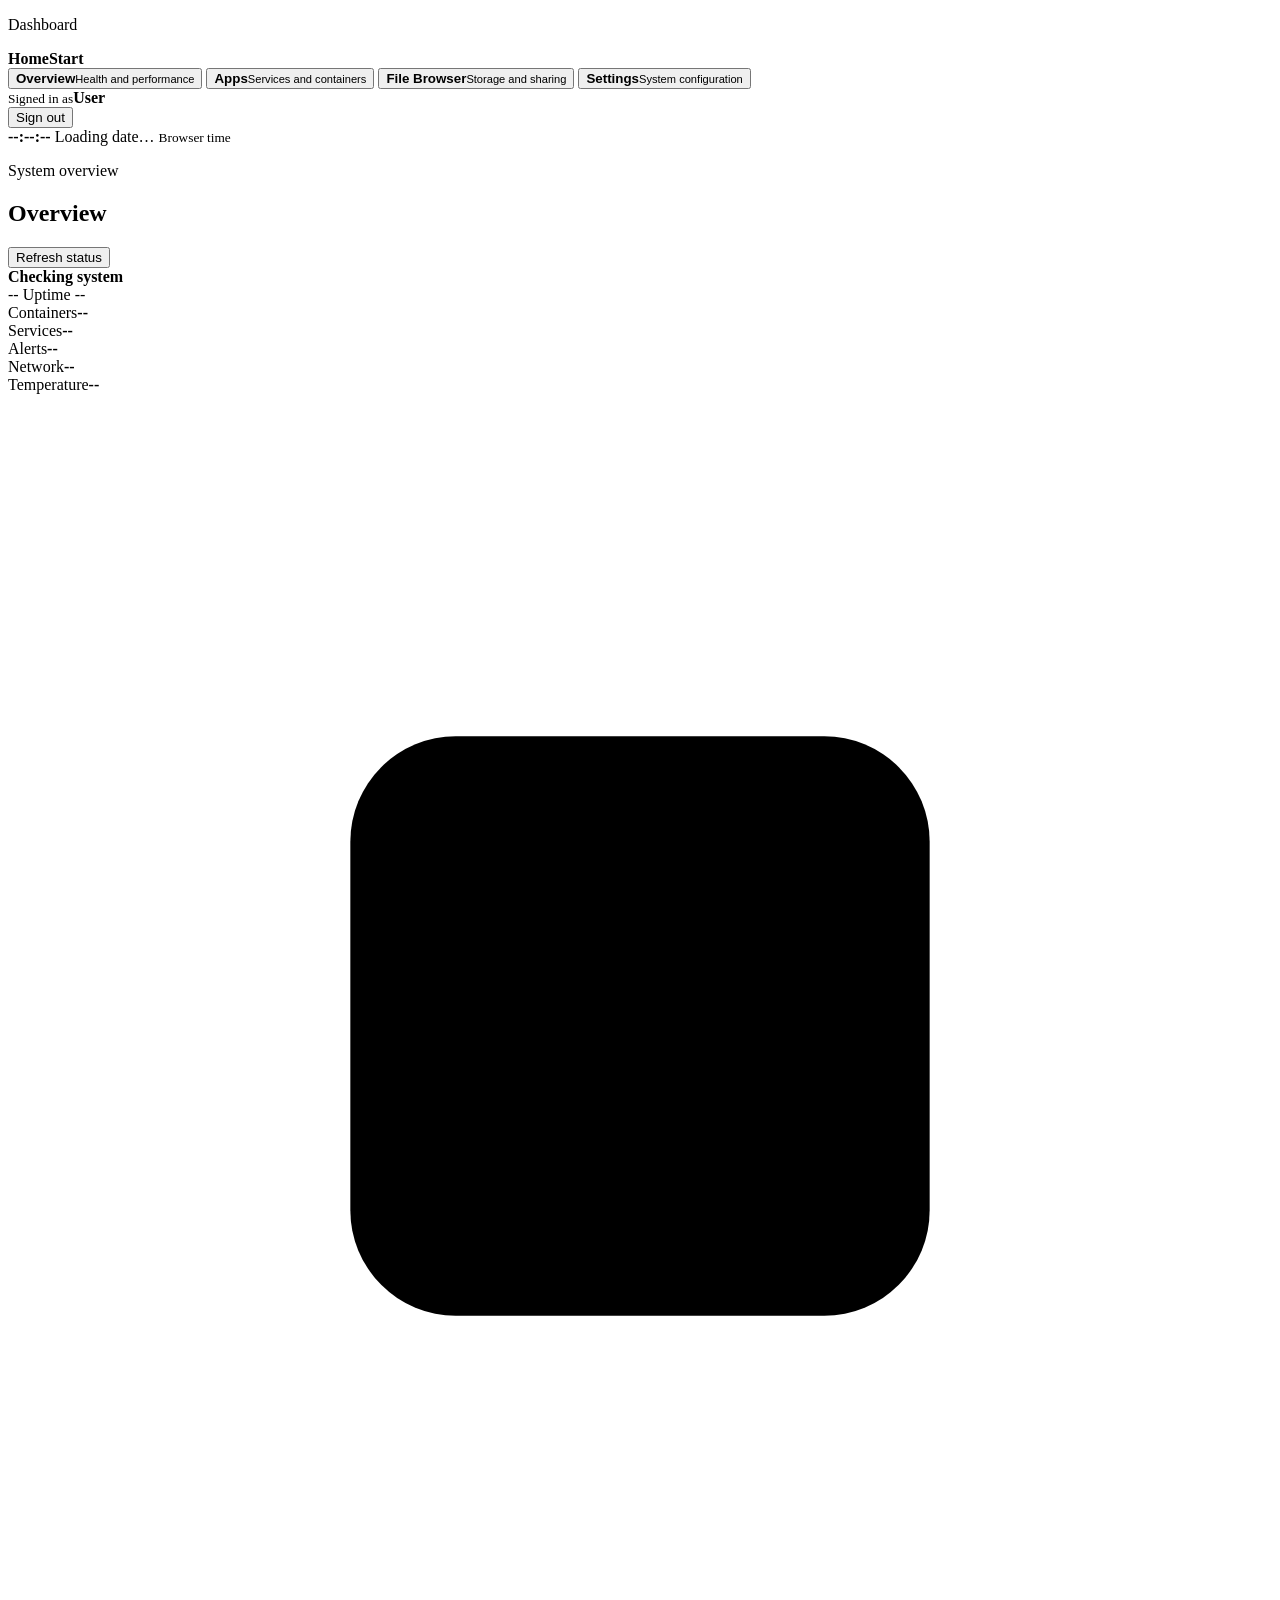
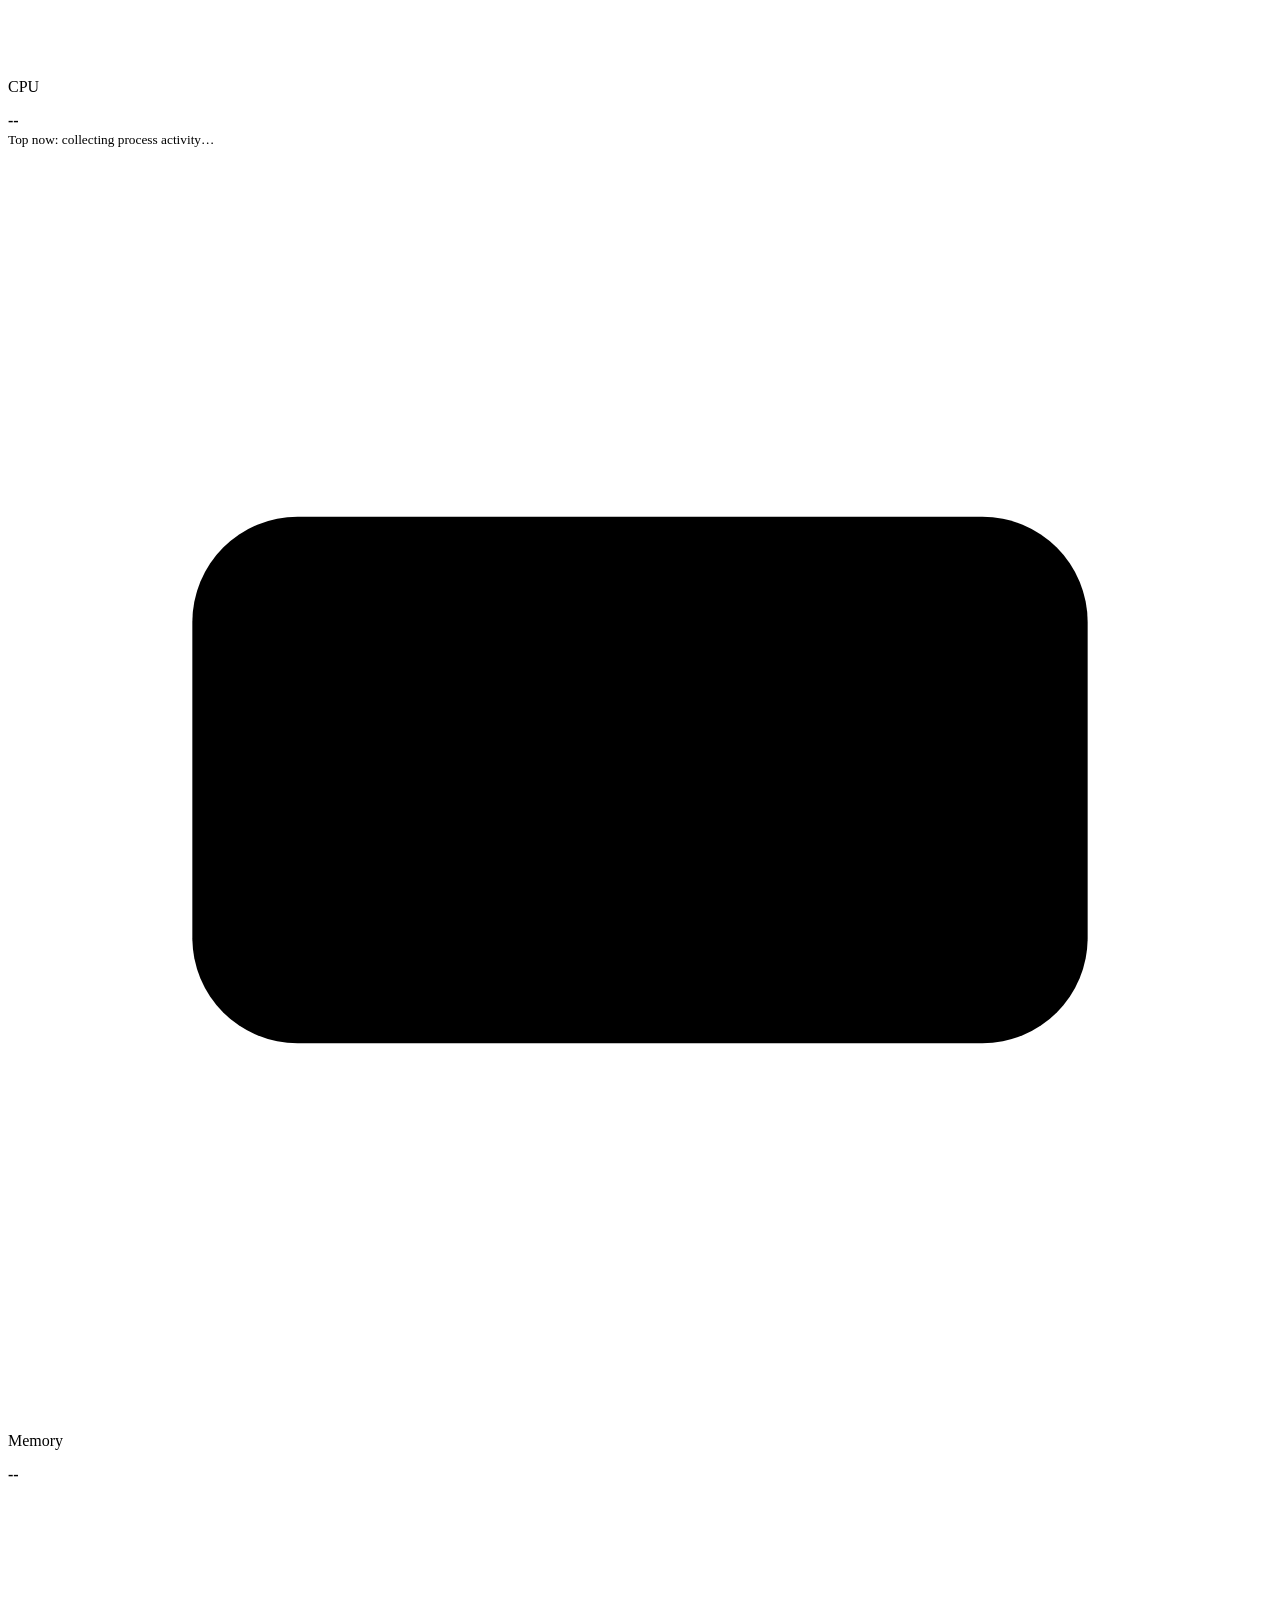
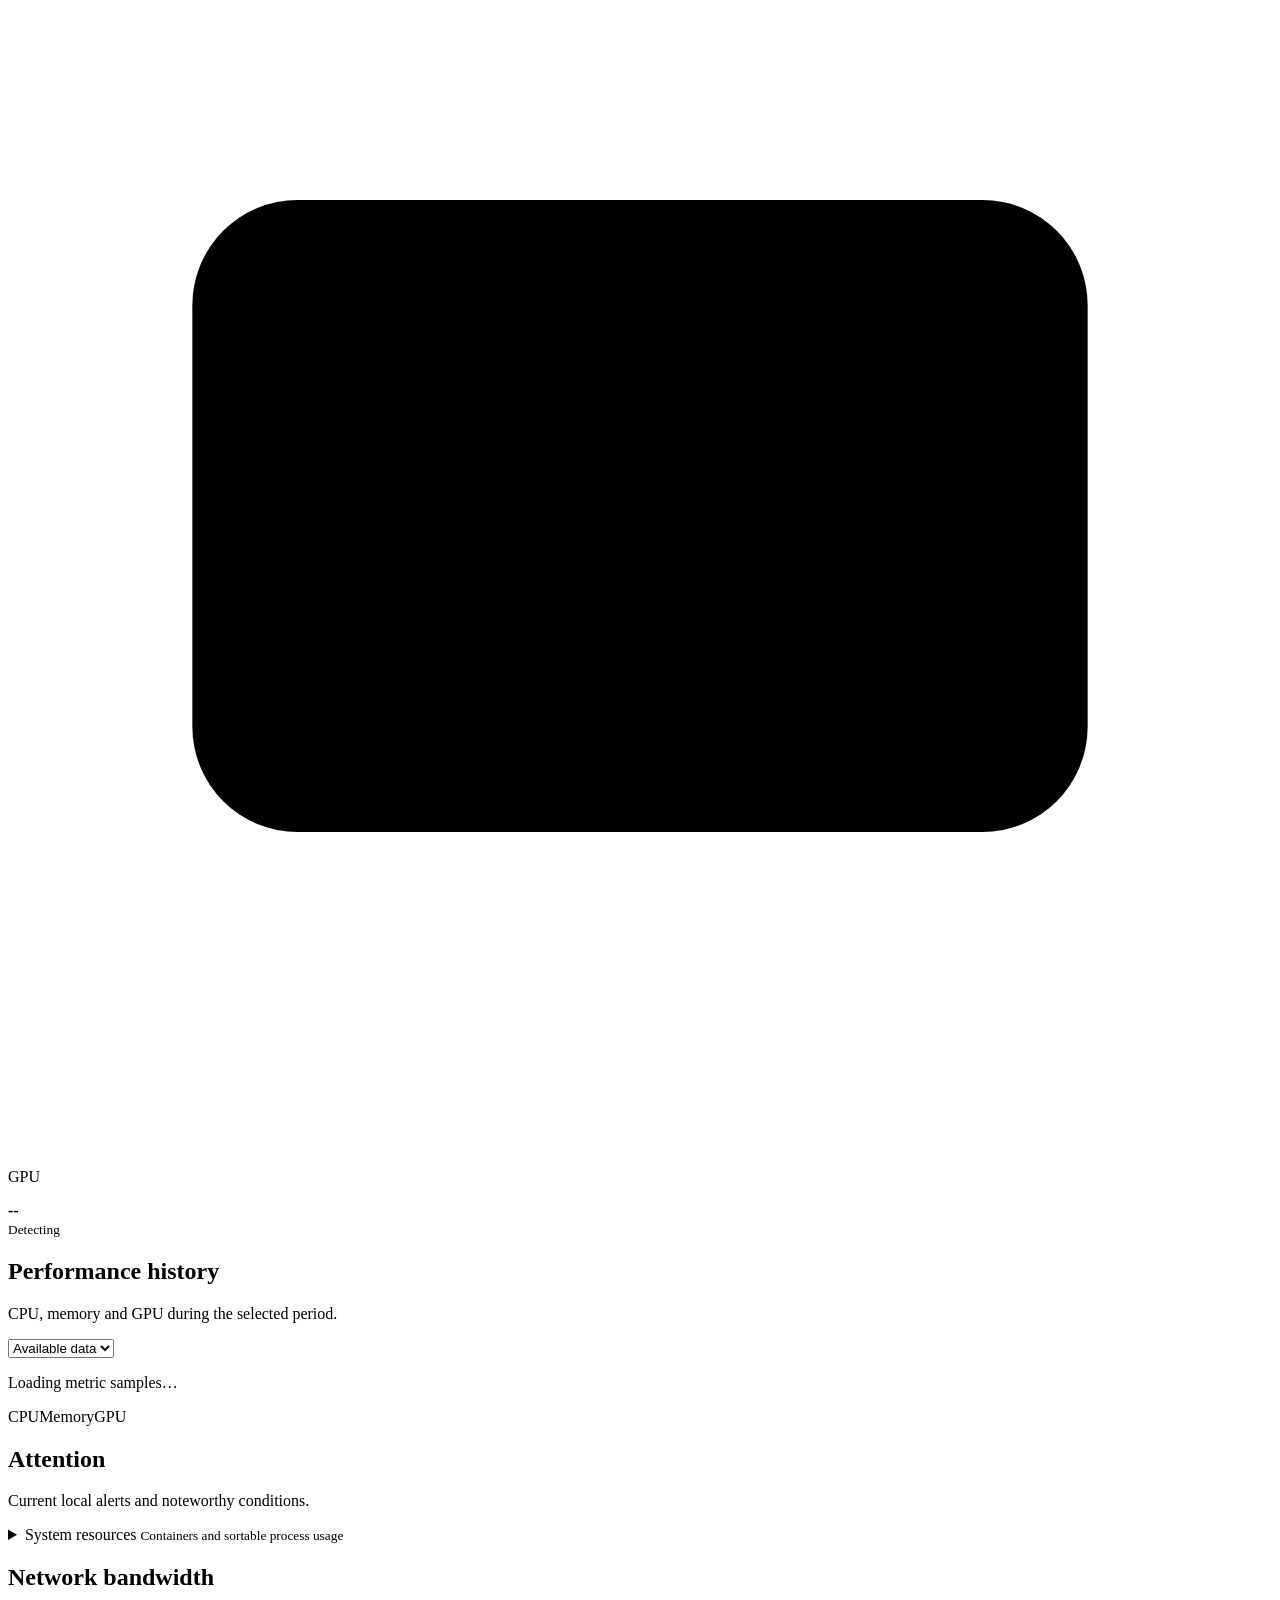
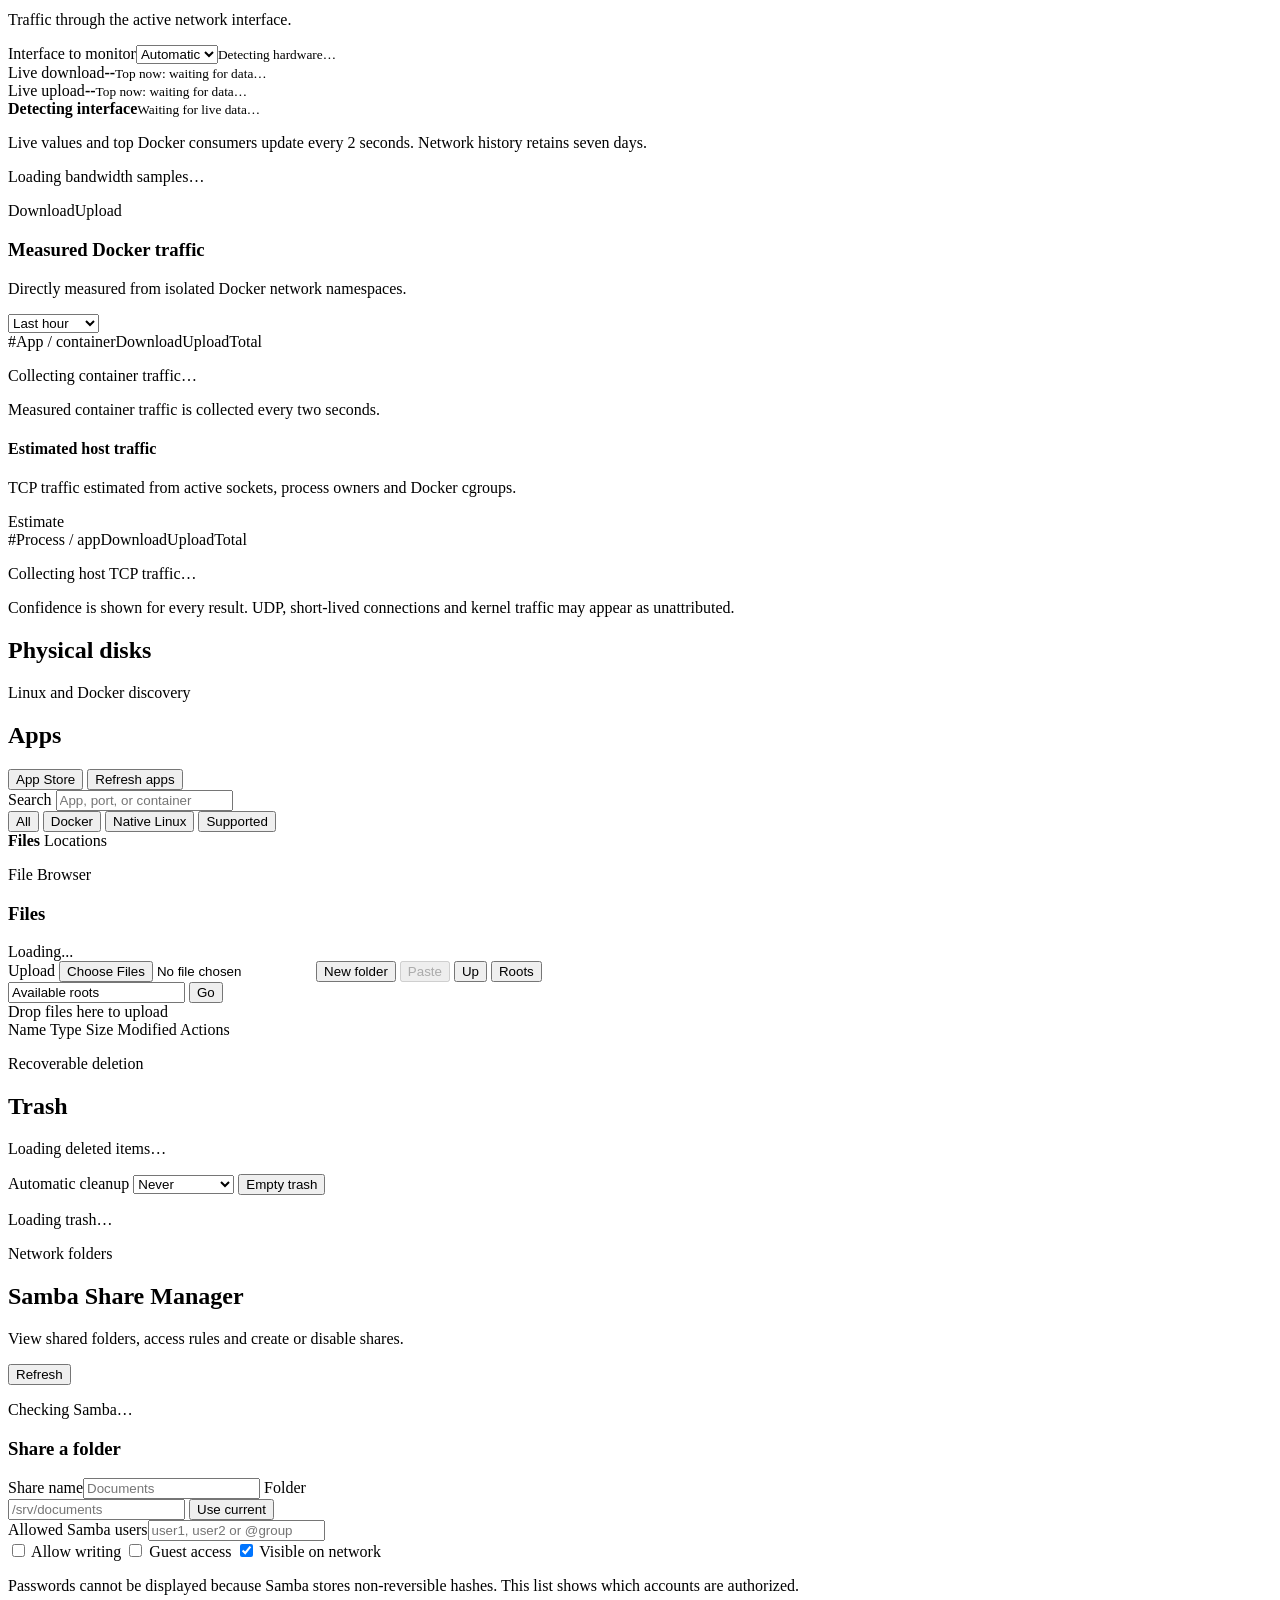
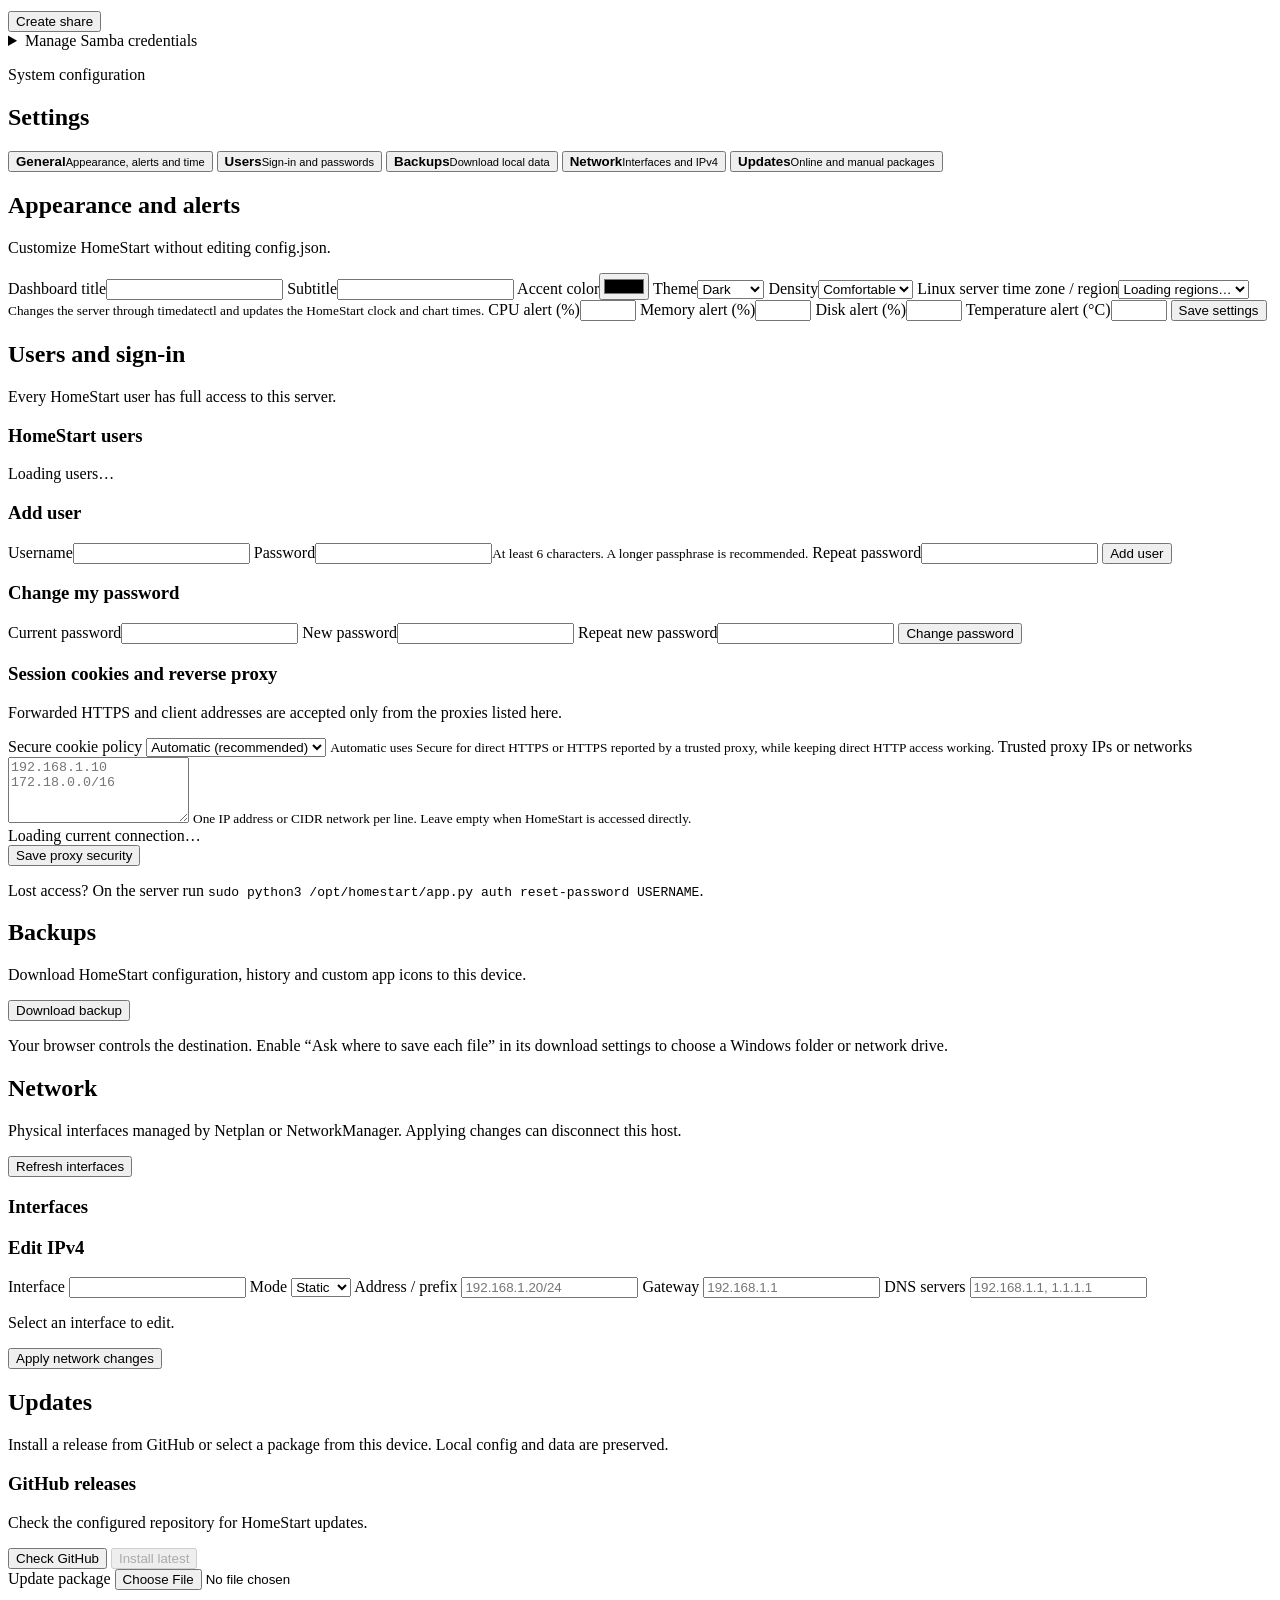
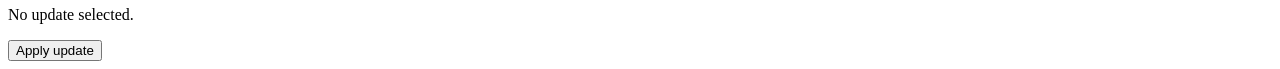
==== static/index.html @ c4a4f768 "Add proxy-aware security and host health insights" ====
<!doctype html>
<html lang="en">
  <head>
    <meta charset="utf-8" />
    <meta name="viewport" content="width=device-width, initial-scale=1" />
    <title>HomeStart</title>
    <link rel="stylesheet" href="/styles.css" />
  </head>
  <body>
    <div class="app-shell">
      <aside class="sidebar">
        <div class="brand">
          <p id="dashboard-subtitle">Dashboard</p>
          <strong id="dashboard-title">HomeStart</strong>
        </div>
        <nav class="nav" aria-label="Main navigation">
          <button class="nav-item active" type="button" data-view="status"><strong>Overview</strong><small>Health and performance</small></button>
          <button class="nav-item" type="button" data-view="apps"><strong>Apps</strong><small>Services and containers</small></button>
          <button class="nav-item" type="button" data-view="files"><strong>File Browser</strong><small>Storage and sharing</small></button>
          <button class="nav-item" type="button" data-view="settings"><strong>Settings</strong><small>System configuration</small></button>
        </nav>
        <div class="session-card">
          <div><small>Signed in as</small><strong id="session-username">User</strong></div>
          <button id="session-logout" type="button">Sign out</button>
        </div>
        <div class="sidebar-clock" aria-live="off">
          <strong id="permanent-clock">--:--:--</strong>
          <span id="permanent-date">Loading date…</span>
          <small id="permanent-timezone">Browser time</small>
        </div>
      </aside>

      <main class="shell">
        <section class="view active" id="view-status" data-view-panel="status">
          <header class="topbar">
            <div>
              <p class="eyebrow">System overview</p>
              <h1>Overview</h1>
            </div>
            <button id="refresh-status" type="button">Refresh status</button>
          </header>

          <section class="health-banner" id="health-banner" aria-live="polite">
            <div><span id="health-dot"></span><strong id="health-label">Checking system</strong></div>
            <span id="health-host">--</span>
            <span id="health-uptime">Uptime --</span>
          </section>

          <section class="overview-summary" aria-label="System summary">
            <article><span>Containers</span><strong id="summary-containers">--</strong></article>
            <article><span>Services</span><strong id="summary-services">--</strong></article>
            <article><span>Alerts</span><strong id="summary-alerts">--</strong></article>
            <article><span>Network</span><strong id="summary-network">--</strong></article>
            <article><span>Temperature</span><strong id="summary-temperature">--</strong></article>
          </section>

          <section class="monitor" aria-live="polite">
            <article class="metric">
              <div class="metric-head">
                <span class="metric-icon cpu-icon" aria-hidden="true"><svg viewBox="0 0 24 24"><rect x="6.5" y="6.5" width="11" height="11" rx="2"/><rect x="9.5" y="9.5" width="5" height="5" rx="1"/><path d="M9 3.5v3M15 3.5v3M9 17.5v3M15 17.5v3M3.5 9h3M3.5 15h3M17.5 9h3M17.5 15h3"/></svg></span>
                <div>
                  <p>CPU</p>
                  <strong id="cpu-value">--</strong>
                </div>
              </div>
              <div class="metric-ring" id="cpu-ring" aria-hidden="true"></div>
              <div class="meter"><span id="cpu-bar"></span></div>
              <small id="cpu-top">Top now: collecting process activity…</small>
            </article>
            <article class="metric">
              <div class="metric-head">
                <span class="metric-icon ram-icon" aria-hidden="true"><svg viewBox="0 0 24 24"><rect x="3.5" y="7" width="17" height="10" rx="2"/><path d="M7 10v4M10.5 10v4M14 10v4M17.5 10v4M7 17v2M11 17v2M15 17v2M19 17v2"/></svg></span>
                <div>
                  <p>Memory</p>
                  <strong id="memory-value">--</strong>
                </div>
              </div>
              <div class="metric-ring" id="memory-ring" aria-hidden="true"></div>
              <div class="meter"><span id="memory-bar"></span></div>
            </article>
            <article class="metric">
              <div class="metric-head">
                <span class="metric-icon gpu-icon" aria-hidden="true"><svg viewBox="0 0 24 24"><rect x="3.5" y="6" width="17" height="12" rx="2"/><circle cx="10" cy="12" r="3.5"/><path d="M16 9.5h2M16 12h2M16 14.5h2M7 18v2M10 18v2M17 18v2"/></svg></span>
                <div>
                  <p>GPU</p>
                  <strong id="gpu-value">--</strong>
                </div>
              </div>
              <div class="metric-ring" id="gpu-ring" aria-hidden="true"></div>
              <div class="meter"><span id="gpu-bar"></span></div>
              <small id="gpu-detail">Detecting</small>
              <div id="gpu-list" class="gpu-list"></div>
            </article>
          </section>

          <section class="overview-grid">
            <article class="status-panel history-panel">
              <div class="section-head"><div><h2>Performance history</h2><p>CPU, memory and GPU during the selected period.</p></div>
                <select id="history-range" aria-label="History range"><option value="auto" selected>Available data</option><option value="1">1 hour</option><option value="6">6 hours</option><option value="24">24 hours</option><option value="168">7 days</option></select>
              </div>
              <div id="history-stats" class="history-stats"></div>
              <div id="history-chart" class="history-chart" aria-label="Performance chart"></div>
              <div id="history-time-axis" class="history-time-axis"></div>
              <p id="history-meta" class="history-meta">Loading metric samples…</p>
              <div class="chart-legend"><span class="cpu">CPU</span><span class="memory">Memory</span><span class="gpu">GPU</span></div>
            </article>
            <article class="status-panel alerts-panel">
              <div class="section-head"><div><h2>Attention</h2><p>Current local alerts and noteworthy conditions.</p></div><button id="restore-ignored-alerts" class="subtle-action" type="button" hidden></button></div>
              <div id="overview-alerts" class="stack"></div>
            </article>
          </section>

          <details class="resources-panel" id="resources-panel">
            <summary>
              <span>System resources</span>
              <small>Containers and sortable process usage</small>
            </summary>
            <div class="resources-body">
              <div class="resource-summary">
                <div>
                  <p>Host</p>
                  <strong id="resource-host">--</strong>
                </div>
                <div>
                  <p>Uptime</p>
                  <strong id="resource-uptime">--</strong>
                </div>
                <div>
                  <p>CPU breakdown</p>
                  <strong id="resource-cpu">--</strong>
                </div>
                <div>
                  <p>Memory</p>
                  <strong id="resource-memory">--</strong>
                </div>
              </div>

              <section class="resource-table-section">
                <h2>Containers</h2>
                <div class="resource-table resource-containers">
                  <div class="resource-row resource-head">
                    <span>Name</span>
                    <span>Status</span>
                    <span>CPU</span>
                    <span>Memory</span>
                    <span>Ports</span>
                  </div>
                  <div id="resource-containers"></div>
                </div>
              </section>

              <section class="resource-table-section">
                <h2>Processes</h2>
                <p id="resource-tasks">Tasks loading...</p>
                <div class="resource-table resource-processes">
                  <div class="resource-row resource-head">
                    <span><button class="resource-sort active" type="button" data-process-sort="cpu_percent" aria-sort="descending">CPU ↓</button></span>
                    <span><button class="resource-sort" type="button" data-process-sort="memory_percent" aria-sort="none">MEM</button></span>
                    <span>PID</span>
                    <span>User</span>
                    <span>Command</span>
                  </div>
                  <div id="resource-processes"></div>
                </div>
              </section>
            </div>
          </details>

          <section class="status-panel bandwidth-panel">
            <div class="section-head bandwidth-head">
              <div><h2>Network bandwidth</h2><p id="bandwidth-subtitle">Traffic through the active network interface.</p></div>
              <label class="monitor-interface-control"><span>Interface to monitor</span><select id="monitor-interface" aria-label="Interface to monitor"><option value="auto">Automatic</option></select><small id="monitor-interface-detail">Detecting hardware…</small></label>
            </div>
            <div class="live-bandwidth" aria-live="polite">
              <article class="download"><span>Live download</span><strong id="live-download">--</strong><small id="live-download-top">Top now: waiting for data…</small></article>
              <article class="upload"><span>Live upload</span><strong id="live-upload">--</strong><small id="live-upload-top">Top now: waiting for data…</small></article>
              <div class="live-bandwidth-status"><span class="live-dot"></span><strong id="live-interface">Detecting interface</strong><small id="live-updated">Waiting for live data…</small></div>
            </div>
            <p class="sampling-note">Live values and top Docker consumers update every 2 seconds. Network history retains seven days.</p>
            <div id="bandwidth-stats" class="history-stats bandwidth-stats"></div>
            <div id="bandwidth-chart" class="history-chart" aria-label="Network bandwidth chart"></div>
            <div id="bandwidth-time-axis" class="history-time-axis"></div>
            <p id="bandwidth-meta" class="history-meta">Loading bandwidth samples…</p>
            <div class="chart-legend bandwidth-legend"><span class="download">Download</span><span class="upload">Upload</span></div>
            <section class="bandwidth-ranking">
              <div class="section-head">
                <div><h3>Measured Docker traffic</h3><p>Directly measured from isolated Docker network namespaces.</p></div>
                <select id="bandwidth-ranking-period" aria-label="Bandwidth ranking period">
                  <option value="60">Last minute</option>
                  <option value="3600" selected>Last hour</option>
                  <option value="86400">Last day</option>
                </select>
              </div>
              <div class="bandwidth-ranking-head" aria-hidden="true"><span>#</span><span>App / container</span><span>Download</span><span>Upload</span><span>Total</span></div>
              <div id="bandwidth-ranking-list" class="bandwidth-ranking-list"><p class="form-note">Collecting container traffic…</p></div>
              <p id="bandwidth-ranking-note" class="form-note">Measured container traffic is collected every two seconds.</p>
              <div class="estimated-bandwidth-ranking">
                <div class="estimated-ranking-title">
                  <div><h4>Estimated host traffic</h4><p>TCP traffic estimated from active sockets, process owners and Docker cgroups.</p></div>
                  <span class="estimate-label">Estimate</span>
                </div>
                <div class="bandwidth-ranking-head" aria-hidden="true"><span>#</span><span>Process / app</span><span>Download</span><span>Upload</span><span>Total</span></div>
                <div id="host-bandwidth-ranking-list" class="bandwidth-ranking-list"><p class="form-note">Collecting host TCP traffic…</p></div>
                <p id="host-bandwidth-ranking-note" class="form-note">Confidence is shown for every result. UDP, short-lived connections and kernel traffic may appear as unattributed.</p>
              </div>
            </section>
          </section>

          <section class="status-panel">
            <h2>Physical disks</h2>
            <div id="disks" class="stack"></div>
          </section>
        </section>

        <section class="view" id="view-apps" data-view-panel="apps">
          <header class="topbar">
            <div>
              <p class="eyebrow">Linux and Docker discovery</p>
              <h1>Apps</h1>
            </div>
            <div class="topbar-actions">
              <button id="open-app-store" type="button">App Store</button>
              <button id="refresh" type="button">Refresh apps</button>
            </div>
          </header>

          <section class="store-panel" id="app-store-panel" hidden>
            <div class="section-head">
              <div>
                <p class="eyebrow">Docker Hub</p>
                <h2>App Store</h2>
                <p>Search Docker images and install containers directly from HomeStart.</p>
              </div>
              <button id="close-app-store" type="button">Close</button>
            </div>
            <form id="store-search-form" class="store-search">
              <input id="store-search" type="search" autocomplete="off" placeholder="Search Docker Hub or paste a direct image URL" />
              <button type="submit">Search</button>
            </form>
            <p id="store-status" class="form-note">Search Docker Hub to install a container.</p>
            <div id="store-results" class="store-results"></div>
          </section>

          <section class="toolbar">
            <label class="search">
              <span>Search</span>
              <input id="search" type="search" autocomplete="off" placeholder="App, port, or container" />
            </label>
            <div class="type-filter" aria-label="App type filter">
              <button class="type-filter-item active" type="button" data-app-type="all">All</button>
              <button class="type-filter-item" type="button" data-app-type="docker">Docker</button>
              <button class="type-filter-item" type="button" data-app-type="native">Native Linux</button>
              <button class="type-filter-item" type="button" data-app-type="supported">Supported</button>
            </div>
          </section>

          <section class="grid" id="apps" aria-live="polite"></section>

          <dialog id="store-install-dialog" class="store-dialog">
            <form id="store-install-form" method="dialog">
              <div class="section-head">
                <div>
                  <p class="eyebrow">Install Docker app</p>
                  <h2 id="store-install-title">Install app</h2>
                  <p id="store-install-image">Image</p>
                </div>
              </div>
              <div id="store-template-fields" class="store-install-fields" hidden></div>
              <div id="store-legacy-fields" class="store-install-fields">
                <label>
                  Container name
                  <input id="store-install-name" type="text" autocomplete="off" required />
                </label>
                <div class="split-fields">
                  <label>
                    Host port
                    <input id="store-install-host-port" type="number" min="1" max="65535" placeholder="8080" />
                  </label>
                  <label>
                    Container port
                    <input id="store-install-container-port" type="number" min="1" max="65535" placeholder="80" />
                  </label>
                </div>
                <label>
                  Environment variables
                  <textarea id="store-install-env" rows="3" placeholder="KEY=value, one per line"></textarea>
                </label>
                <label>
                  Volumes
                  <textarea id="store-install-volumes" rows="3" placeholder="/host/path:/container/path[:ro], one per line"></textarea>
                </label>
                <label>
                  Restart policy
                  <select id="store-install-restart">
                    <option value="unless-stopped">unless-stopped</option>
                    <option value="always">always</option>
                    <option value="on-failure">on-failure</option>
                    <option value="no">no</option>
                  </select>
                </label>
              </div>
              <p id="store-install-note" class="form-note">Only install images you trust. HomeStart will pull the image and run it as a Docker container.</p>
              <div id="store-risk" class="compose-risk" hidden></div>
              <div id="store-install-progress" class="install-progress" hidden>
                <div class="install-progress-head"><strong id="store-install-stage">Preparing…</strong><span id="store-install-percent">0%</span></div>
                <div class="install-progress-track"><span id="store-install-bar"></span></div>
                <p id="store-install-message" class="form-note">Waiting to start…</p>
                <details><summary>Docker details</summary><pre id="store-install-log"></pre></details>
              </div>
              <div class="dialog-actions">
                <button id="store-install-cancel" type="button">Cancel</button>
                <button id="store-install-submit" type="submit">Install</button>
              </div>
            </form>
          </dialog>

          <dialog id="app-uninstall-dialog" class="store-dialog uninstall-dialog">
            <form id="app-uninstall-form" method="dialog">
              <div>
                <p class="eyebrow">Remove application</p>
                <h2 id="app-uninstall-title">Remove app</h2>
                <p id="app-uninstall-description" class="form-note"></p>
              </div>
              <fieldset id="app-uninstall-options" class="uninstall-options">
                <legend>Data handling</legend>
                <label>
                  <input type="radio" name="uninstall-data" value="keep" checked />
                  <span><strong>Keep data and volumes</strong><small>The application can be started or reinstalled later.</small></span>
                </label>
                <label>
                  <input type="radio" name="uninstall-data" value="delete" />
                  <span><strong>Also delete managed data</strong><small>Deletes named volumes and only folders managed inside HomeStart app-data.</small></span>
                </label>
              </fieldset>
              <label>
                Type <strong id="app-uninstall-confirmation-label"></strong> to confirm
                <input id="app-uninstall-confirmation" type="text" autocomplete="off" required />
              </label>
              <p id="app-uninstall-warning" class="form-note"></p>
              <div class="dialog-actions">
                <button id="app-uninstall-cancel" type="button">Cancel</button>
                <button id="app-uninstall-submit" class="danger" type="submit">Remove application</button>
              </div>
            </form>
          </dialog>
        </section>

        <section class="view" id="view-files" data-view-panel="files">
          <section class="file-panel">
            <div class="file-explorer">
              <aside class="file-sidebar">
                <div class="file-sidebar-title">
                  <strong>Files</strong>
                  <span>Locations</span>
                </div>
                <div id="file-roots" class="file-root-list"></div>
              </aside>
              <div class="file-main">
                <header class="file-main-header">
                  <div class="file-location">
                    <p class="eyebrow">File Browser</p>
                    <h1 id="file-location-name">Files</h1>
                    <span id="file-count">Loading...</span>
                  </div>
                  <div class="file-toolbar">
                    <label class="file-upload-button">
                      <span>Upload</span>
                      <input id="file-upload" type="file" multiple />
                    </label>
                    <button id="file-new-folder" type="button">New folder</button>
                    <button id="file-paste" type="button" disabled>Paste</button>
                    <button id="file-up" type="button">Up</button>
                    <button id="file-home" type="button">Roots</button>
                  </div>
                </header>
                <form id="file-path-form" class="file-path-form">
                  <input id="file-path" type="text" autocomplete="off" spellcheck="false" value="Available roots" aria-label="Full path" />
                  <button type="submit">Go</button>
                </form>
                <div id="file-drop-status" class="file-drop-status">Drop files here to upload</div>
                <div id="file-copy-progress" class="file-copy-progress" hidden>
                  <div class="file-copy-progress-head">
                    <strong id="file-copy-label">Preparing copy…</strong>
                    <div><span id="file-copy-speed">--</span><span id="file-copy-percent">0%</span><button id="file-copy-cancel" type="button">Cancel</button></div>
                  </div>
                  <div class="file-copy-track"><span id="file-copy-bar"></span></div>
                  <small id="file-copy-detail">Calculating size…</small>
                </div>
                <div class="file-columns">
                  <span>Name</span>
                  <span>Type</span>
                  <span>Size</span>
                  <span>Modified</span>
                  <span>Actions</span>
                </div>
                <div id="files" class="file-list list-view"></div>
              </div>
            </div>
          </section>

          <section class="trash-panel">
            <div class="section-head">
              <div>
                <p class="eyebrow">Recoverable deletion</p>
                <h2>Trash</h2>
                <p id="trash-summary">Loading deleted items…</p>
              </div>
              <div class="trash-toolbar">
                <label>Automatic cleanup
                  <select id="trash-retention">
                    <option value="0">Never</option>
                    <option value="7">After 7 days</option>
                    <option value="30">After 30 days</option>
                    <option value="90">After 90 days</option>
                  </select>
                </label>
                <button id="trash-empty" class="danger" type="button">Empty trash</button>
              </div>
            </div>
            <div id="trash-list" class="trash-list"><p class="form-note">Loading trash…</p></div>
          </section>

          <section class="samba-panel">
            <div class="section-head">
              <div>
                <p class="eyebrow">Network folders</p>
                <h2>Samba Share Manager</h2>
                <p>View shared folders, access rules and create or disable shares.</p>
              </div>
              <button id="samba-refresh" type="button">Refresh</button>
            </div>
            <p id="samba-status" class="form-note">Checking Samba…</p>
            <div class="samba-layout">
              <div>
                <div id="samba-shares" class="samba-share-list"></div>
              </div>
              <form id="samba-share-form" class="samba-share-form">
                <h3>Share a folder</h3>
                <label>Share name<input id="samba-share-name" maxlength="80" required placeholder="Documents" /></label>
                <label>Folder
                  <div class="samba-path-field">
                    <input id="samba-share-path" required placeholder="/srv/documents" />
                    <button id="samba-use-current" type="button">Use current</button>
                  </div>
                </label>
                <label>Allowed Samba users<input id="samba-share-users" list="samba-user-list" placeholder="user1, user2 or @group" /></label>
                <label id="samba-force-user-field" hidden>Write guest files as Linux user<input id="samba-force-user" placeholder="Automatic: nearest non-root owner" /></label>
                <datalist id="samba-user-list"></datalist>
                <div class="samba-options">
                  <label><input id="samba-share-writable" type="checkbox" /> Allow writing</label>
                  <label><input id="samba-share-guest" type="checkbox" /> Guest access</label>
                  <label><input id="samba-share-browseable" type="checkbox" checked /> Visible on network</label>
                </div>
                <p class="form-note">Passwords cannot be displayed because Samba stores non-reversible hashes. This list shows which accounts are authorized.</p>
                <div class="samba-form-actions">
                  <button id="samba-share-cancel" type="button" hidden>Cancel edit</button>
                  <button id="samba-share-submit" type="submit">Create share</button>
                </div>
                <details class="samba-credentials">
                  <summary>Manage Samba credentials</summary>
                  <label>Existing Linux user<input id="samba-credential-user" list="samba-user-list" autocomplete="username" placeholder="username" /></label>
                  <label>New Samba password<input id="samba-credential-password" type="password" minlength="4" maxlength="128" autocomplete="new-password" /></label>
                  <button id="samba-credential-save" type="button">Set or reset password</button>
                  <p class="form-note">For safety, the password is sent only to local <code>smbpasswd</code> and is never returned or stored by HomeStart.</p>
                </details>
              </form>
            </div>
          </section>
        </section>

        <section class="view" id="view-settings" data-view-panel="settings">
          <header class="topbar">
            <div>
              <p class="eyebrow">System configuration</p>
              <h1>Settings</h1>
            </div>
          </header>

          <div class="settings-workspace">
            <nav class="settings-section-menu" aria-label="Settings sections">
              <button class="active" type="button" data-settings-target="settings-general"><strong>General</strong><small>Appearance, alerts and time</small></button>
              <button type="button" data-settings-target="settings-security"><strong>Users</strong><small>Sign-in and passwords</small></button>
              <button type="button" data-settings-target="settings-backups"><strong>Backups</strong><small>Download local data</small></button>
              <button type="button" data-settings-target="settings-network"><strong>Network</strong><small>Interfaces and IPv4</small></button>
              <button type="button" data-settings-target="settings-updates"><strong>Updates</strong><small>Online and manual packages</small></button>
            </nav>
            <div class="settings-content">
          <section class="settings-panel" id="settings-general">
            <div class="section-head"><div><h2>Appearance and alerts</h2><p>Customize HomeStart without editing config.json.</p></div></div>
            <form id="general-settings-form" class="settings-grid-form">
              <label>Dashboard title<input id="setting-title" required /></label>
              <label>Subtitle<input id="setting-subtitle" /></label>
              <label>Accent color<input id="setting-accent" type="color" /></label>
              <label>Theme<select id="setting-theme"><option value="dark">Dark</option><option value="light">Light</option><option value="system">System</option></select></label>
              <label>Density<select id="setting-density"><option value="comfortable">Comfortable</option><option value="compact">Compact</option></select></label>
              <label>Linux server time zone / region<select id="setting-timezone"><option>Loading regions…</option></select><small>Changes the server through timedatectl and updates the HomeStart clock and chart times.</small></label>
              <label>CPU alert (%)<input id="setting-cpu-alert" type="number" min="1" max="100" /></label>
              <label>Memory alert (%)<input id="setting-memory-alert" type="number" min="1" max="100" /></label>
              <label>Disk alert (%)<input id="setting-disk-alert" type="number" min="1" max="100" /></label>
              <label>Temperature alert (°C)<input id="setting-temperature-alert" type="number" min="1" max="150" /></label>
              <button type="submit">Save settings</button>
            </form>
          </section>

          <section class="settings-panel" id="settings-security">
            <div class="section-head"><div><h2>Users and sign-in</h2><p>Every HomeStart user has full access to this server.</p></div></div>
            <div class="security-layout">
              <div class="security-block">
                <h3>HomeStart users</h3>
                <div id="security-users" class="security-users"><p class="form-note">Loading users…</p></div>
              </div>
              <form id="security-create-user" class="security-block security-form">
                <h3>Add user</h3>
                <label>Username<input name="username" minlength="3" maxlength="64" pattern="[A-Za-z0-9_.-]+" autocomplete="off" required /></label>
                <label>Password<input name="password" type="password" minlength="6" autocomplete="new-password" required /><small>At least 6 characters. A longer passphrase is recommended.</small></label>
                <label>Repeat password<input name="confirmation" type="password" minlength="6" autocomplete="new-password" required /></label>
                <button type="submit">Add user</button>
              </form>
              <form id="security-change-password" class="security-block security-form">
                <h3>Change my password</h3>
                <label>Current password<input name="current_password" type="password" autocomplete="current-password" required /></label>
                <label>New password<input name="new_password" type="password" minlength="6" autocomplete="new-password" required /></label>
                <label>Repeat new password<input name="confirmation" type="password" minlength="6" autocomplete="new-password" required /></label>
                <button type="submit">Change password</button>
              </form>
              <form id="security-proxy-form" class="security-block security-form security-proxy-form">
                <div>
                  <h3>Session cookies and reverse proxy</h3>
                  <p class="form-note">Forwarded HTTPS and client addresses are accepted only from the proxies listed here.</p>
                </div>
                <div class="security-proxy-grid">
                  <label>Secure cookie policy
                    <select name="cookie_secure">
                      <option value="auto">Automatic (recommended)</option>
                      <option value="always">Always secure</option>
                      <option value="never">Never secure</option>
                    </select>
                    <small>Automatic uses Secure for direct HTTPS or HTTPS reported by a trusted proxy, while keeping direct HTTP access working.</small>
                  </label>
                  <label>Trusted proxy IPs or networks
                    <textarea name="trusted_proxies" rows="4" placeholder="192.168.1.10&#10;172.18.0.0/16"></textarea>
                    <small>One IP address or CIDR network per line. Leave empty when HomeStart is accessed directly.</small>
                  </label>
                </div>
                <div id="security-proxy-request" class="security-request-status">Loading current connection…</div>
                <button type="submit">Save proxy security</button>
              </form>
            </div>
            <p id="security-status" class="form-note" aria-live="polite"></p>
            <p class="form-note">Lost access? On the server run <code>sudo python3 /opt/homestart/app.py auth reset-password USERNAME</code>.</p>
          </section>

          <section class="settings-panel" id="settings-backups">
            <div class="section-head"><div><h2>Backups</h2><p>Download HomeStart configuration, history and custom app icons to this device.</p></div><button id="backup-create" type="button">Download backup</button></div>
            <p class="form-note">Your browser controls the destination. Enable “Ask where to save each file” in its download settings to choose a Windows folder or network drive.</p>
          </section>

          <section class="settings-panel" id="settings-network">
            <div class="section-head">
              <div>
                <h2>Network</h2>
                <p>Physical interfaces managed by Netplan or NetworkManager. Applying changes can disconnect this host.</p>
              </div>
              <button id="refresh-network" type="button">Refresh interfaces</button>
            </div>

            <div class="network-layout">
              <div>
                <h3>Interfaces</h3>
                <div id="network-interfaces" class="stack"></div>
              </div>
              <form id="network-form" class="network-form">
                <h3>Edit IPv4</h3>
                <label>
                  Interface
                  <input id="network-interface" name="interface" readonly />
                </label>
                <label>
                  Mode
                  <select id="network-mode" name="mode">
                    <option value="static">Static</option>
                    <option value="dhcp">DHCP</option>
                  </select>
                </label>
                <label>
                  Address / prefix
                  <input id="network-address" name="address" placeholder="192.168.1.20/24" />
                </label>
                <label>
                  Gateway
                  <input id="network-gateway" name="gateway" placeholder="192.168.1.1" />
                </label>
                <label>
                  DNS servers
                  <input id="network-dns" name="dns" placeholder="192.168.1.1, 1.1.1.1" />
                </label>
                <p id="network-managed-by" class="form-note">Select an interface to edit.</p>
                <button id="network-apply" type="submit">Apply network changes</button>
              </form>
            </div>
          </section>

          <section class="settings-panel" id="settings-updates">
            <div class="section-head">
              <div>
                <h2>Updates</h2>
                <p>Install a release from GitHub or select a package from this device. Local config and data are preserved.</p>
              </div>
            </div>
            <div class="update-online">
              <div>
                <h3>GitHub releases</h3>
                <p id="github-update-status" class="form-note">Check the configured repository for HomeStart updates.</p>
              </div>
              <div class="update-online-actions">
                <button id="github-update-check" type="button">Check GitHub</button>
                <button id="github-update-apply" type="button" disabled>Install latest</button>
              </div>
            </div>
            <form id="update-form" class="update-form">
              <label>
                Update package
                <input id="update-file" type="file" accept=".tar.gz,.tgz,application/gzip" />
              </label>
              <p id="update-status" class="form-note">No update selected.</p>
              <button id="update-apply" type="submit">Apply update</button>
            </form>
          </section>
            </div>
          </div>
        </section>
      </main>
    </div>

    <template id="app-card">
      <article class="card">
        <div class="card-head">
          <div class="icon-wrap">
            <div class="icon"><img alt="" /></div>
            <label class="icon-upload" title="Upload custom icon">
              <span>+</span>
              <input type="file" accept="image/png,image/jpeg,image/gif,image/webp,image/svg+xml" />
            </label>
          </div>
          <div>
            <h2></h2>
            <p class="kind"></p>
          </div>
          <button class="favorite" type="button" aria-label="Toggle favorite" title="Favorite">☆</button>
        </div>
        <div class="badges"></div>
        <p class="description"></p>
        <div class="meta"></div>
        <div class="actions">
          <a class="open" target="_blank" rel="noreferrer">Open</a>
          <button class="stop" type="button">Stop</button>
          <button class="restart" type="button">Restart</button>
          <button class="update" type="button">Update</button>
          <button class="logs" type="button">Logs</button>
          <button class="uninstall" type="button">Uninstall</button>
        </div>
      </article>
    </template>

    <div id="file-context-menu" class="file-context-menu" role="menu" hidden>
      <div class="file-context-title"><strong id="file-context-name">File</strong><small id="file-context-kind"></small></div>
      <button type="button" data-file-context-action="open">Open</button>
      <button type="button" data-file-context-action="download">Download</button>
      <button type="button" data-file-context-action="copy">Copy</button>
      <button type="button" data-file-context-action="properties">Properties</button>
      <button type="button" data-file-context-action="rename">Rename</button>
      <button class="danger" type="button" data-file-context-action="delete">Move to trash</button>
    </div>

    <dialog id="file-properties-dialog" class="store-dialog file-properties-dialog">
      <div class="section-head"><div><p class="eyebrow">File Browser</p><h2 id="file-properties-title">Properties</h2></div><button id="file-properties-close" type="button">Close</button></div>
      <div id="file-properties-content" class="file-properties-content"><p class="form-note">Calculating size…</p></div>
    </dialog>

    <dialog id="logs-dialog" class="store-dialog logs-dialog">
      <div class="section-head"><div><p class="eyebrow">Docker logs</p><h2 id="logs-title">Container logs</h2></div><button id="logs-close" type="button">Close</button></div>
      <pre id="logs-content">Loading…</pre>
    </dialog>

    <div id="toast-region" class="toast-region" aria-live="polite"></div>

    <script src="/auth-client.js"></script>
    <script src="/security.js"></script>
    <script src="/app.js"></script>
  </body>
</html>
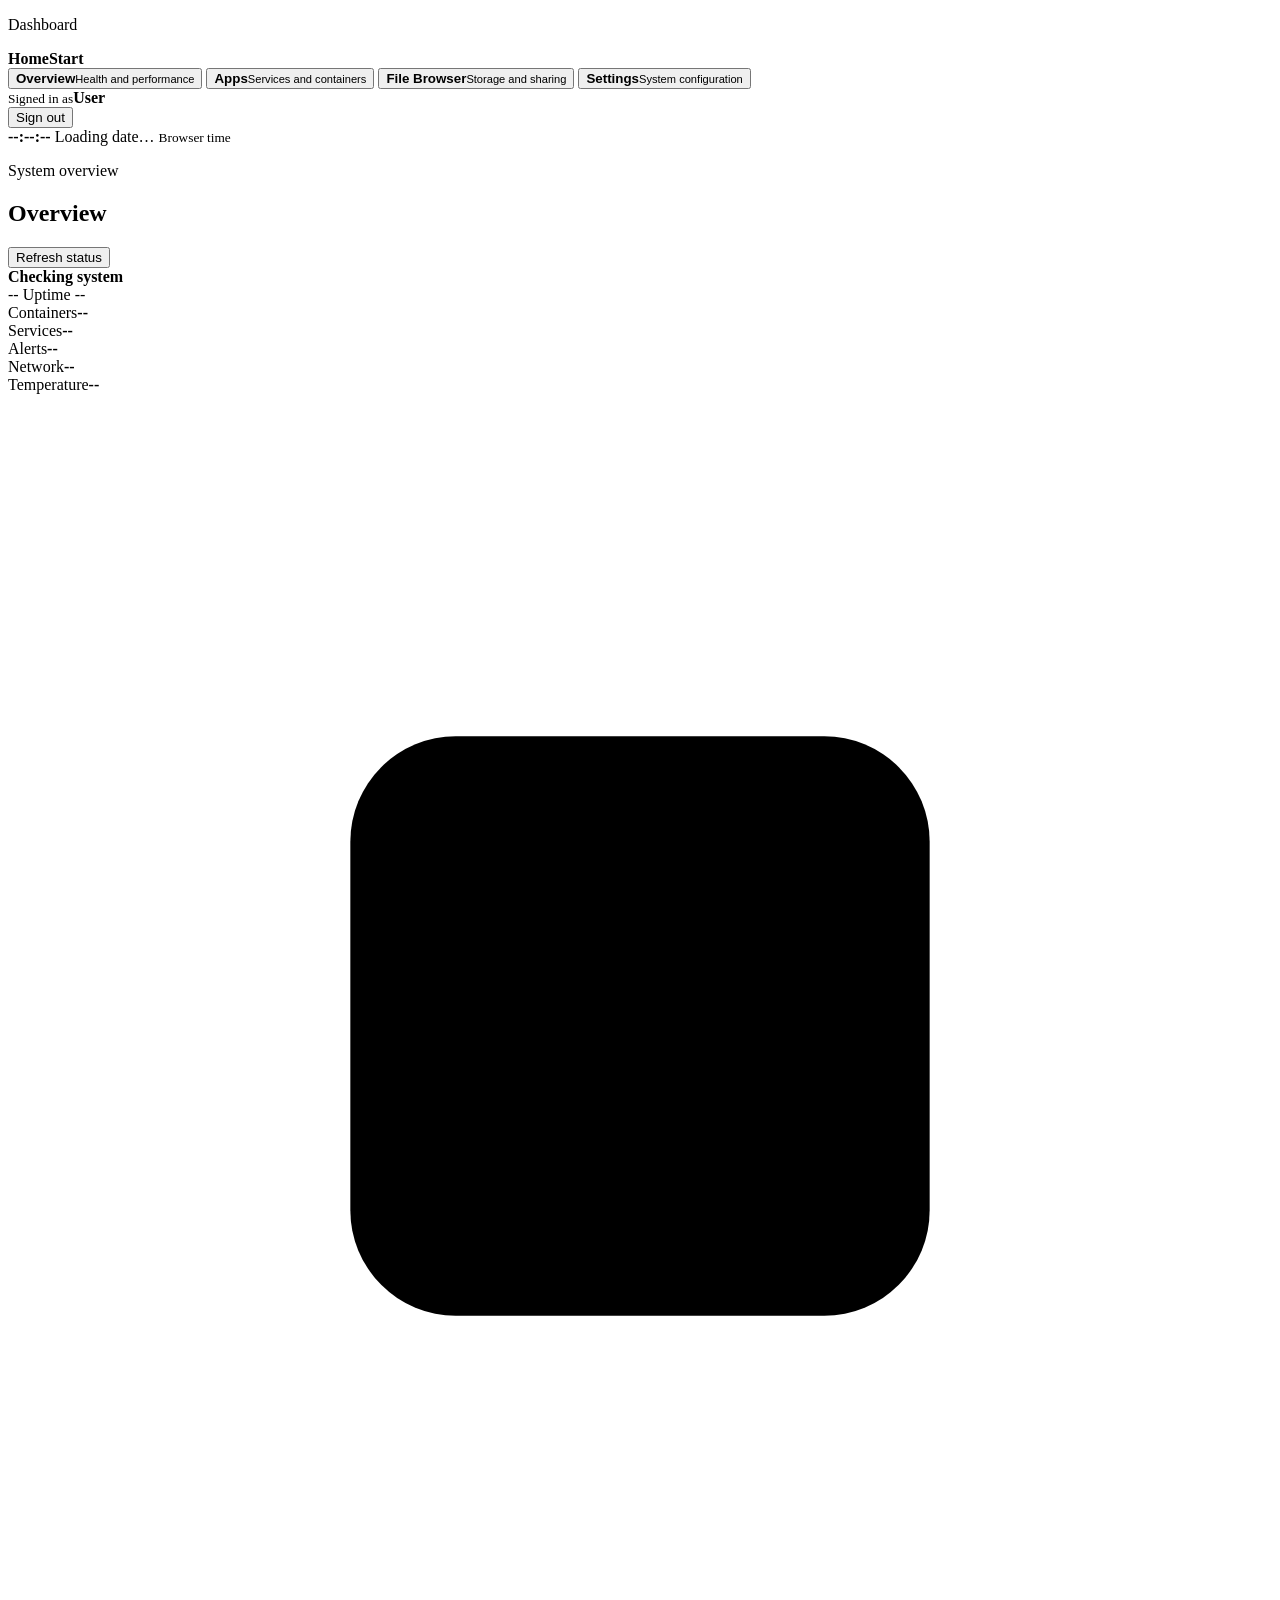
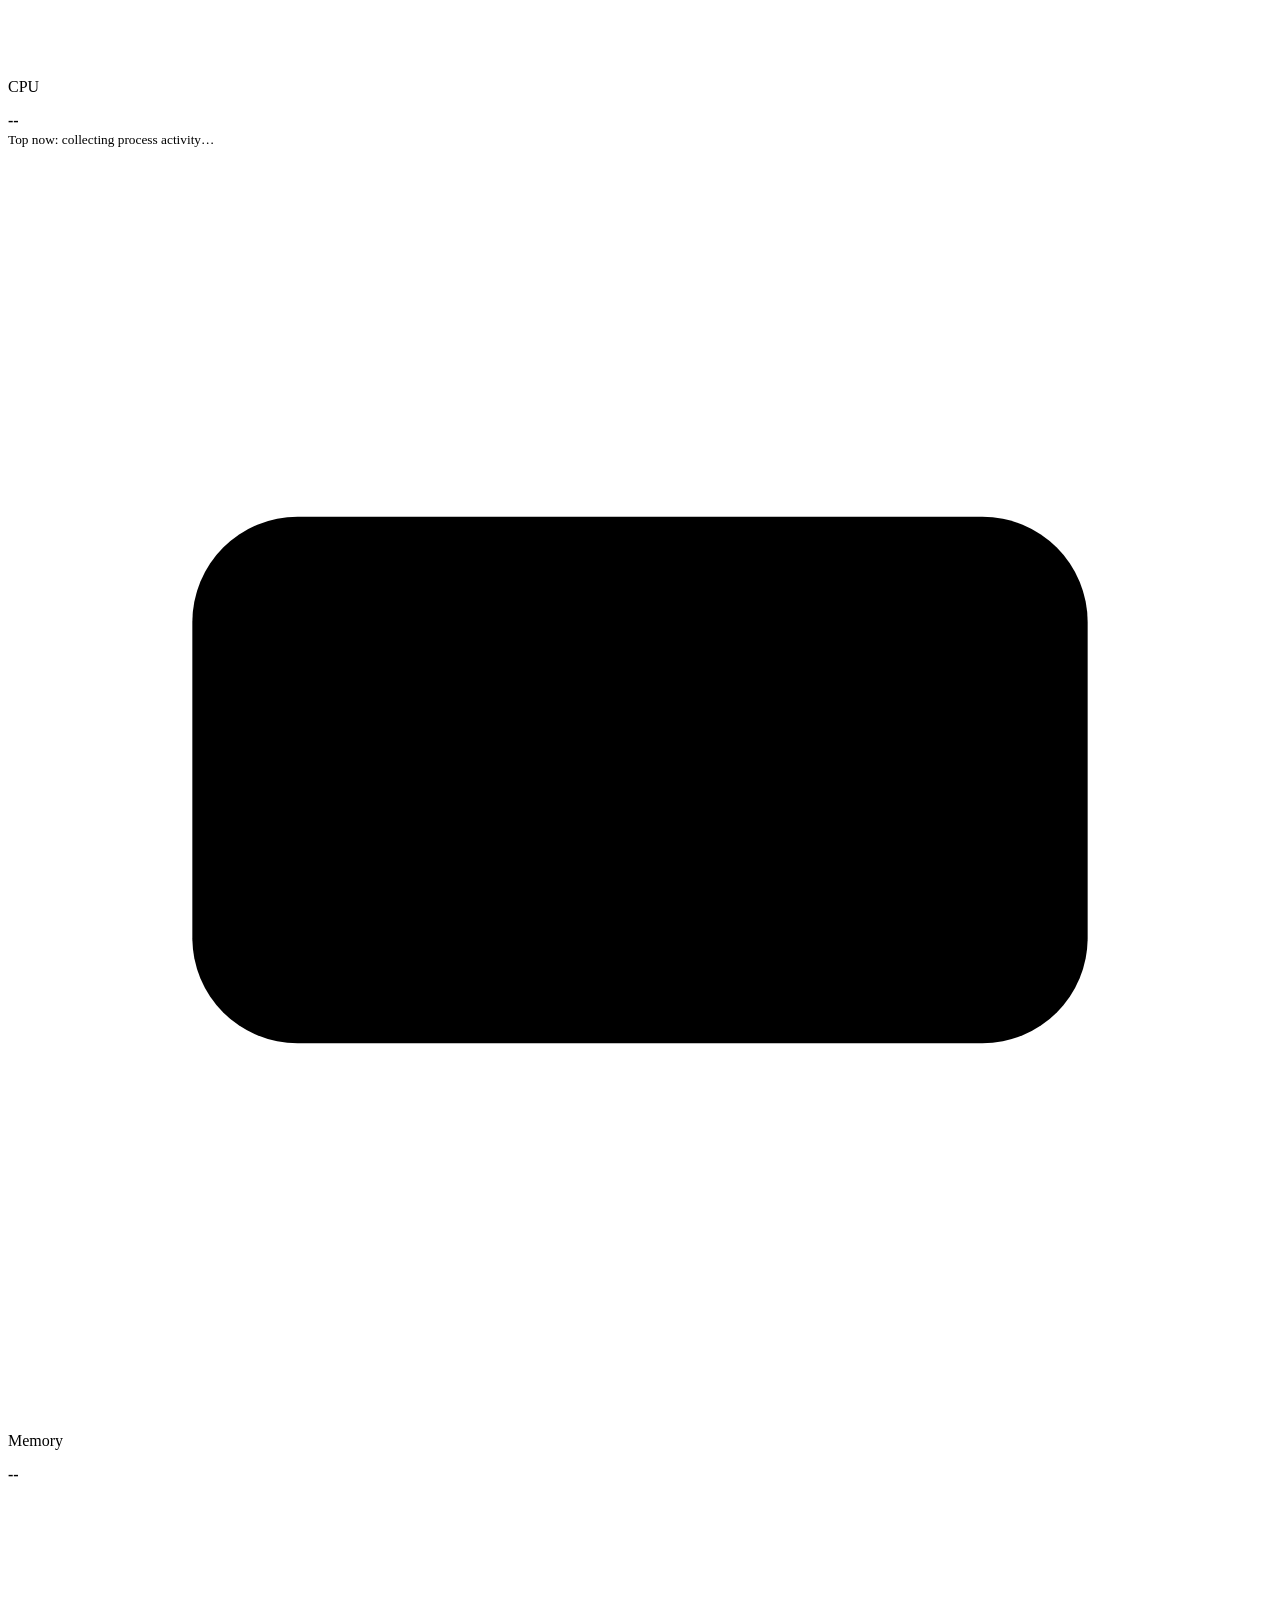
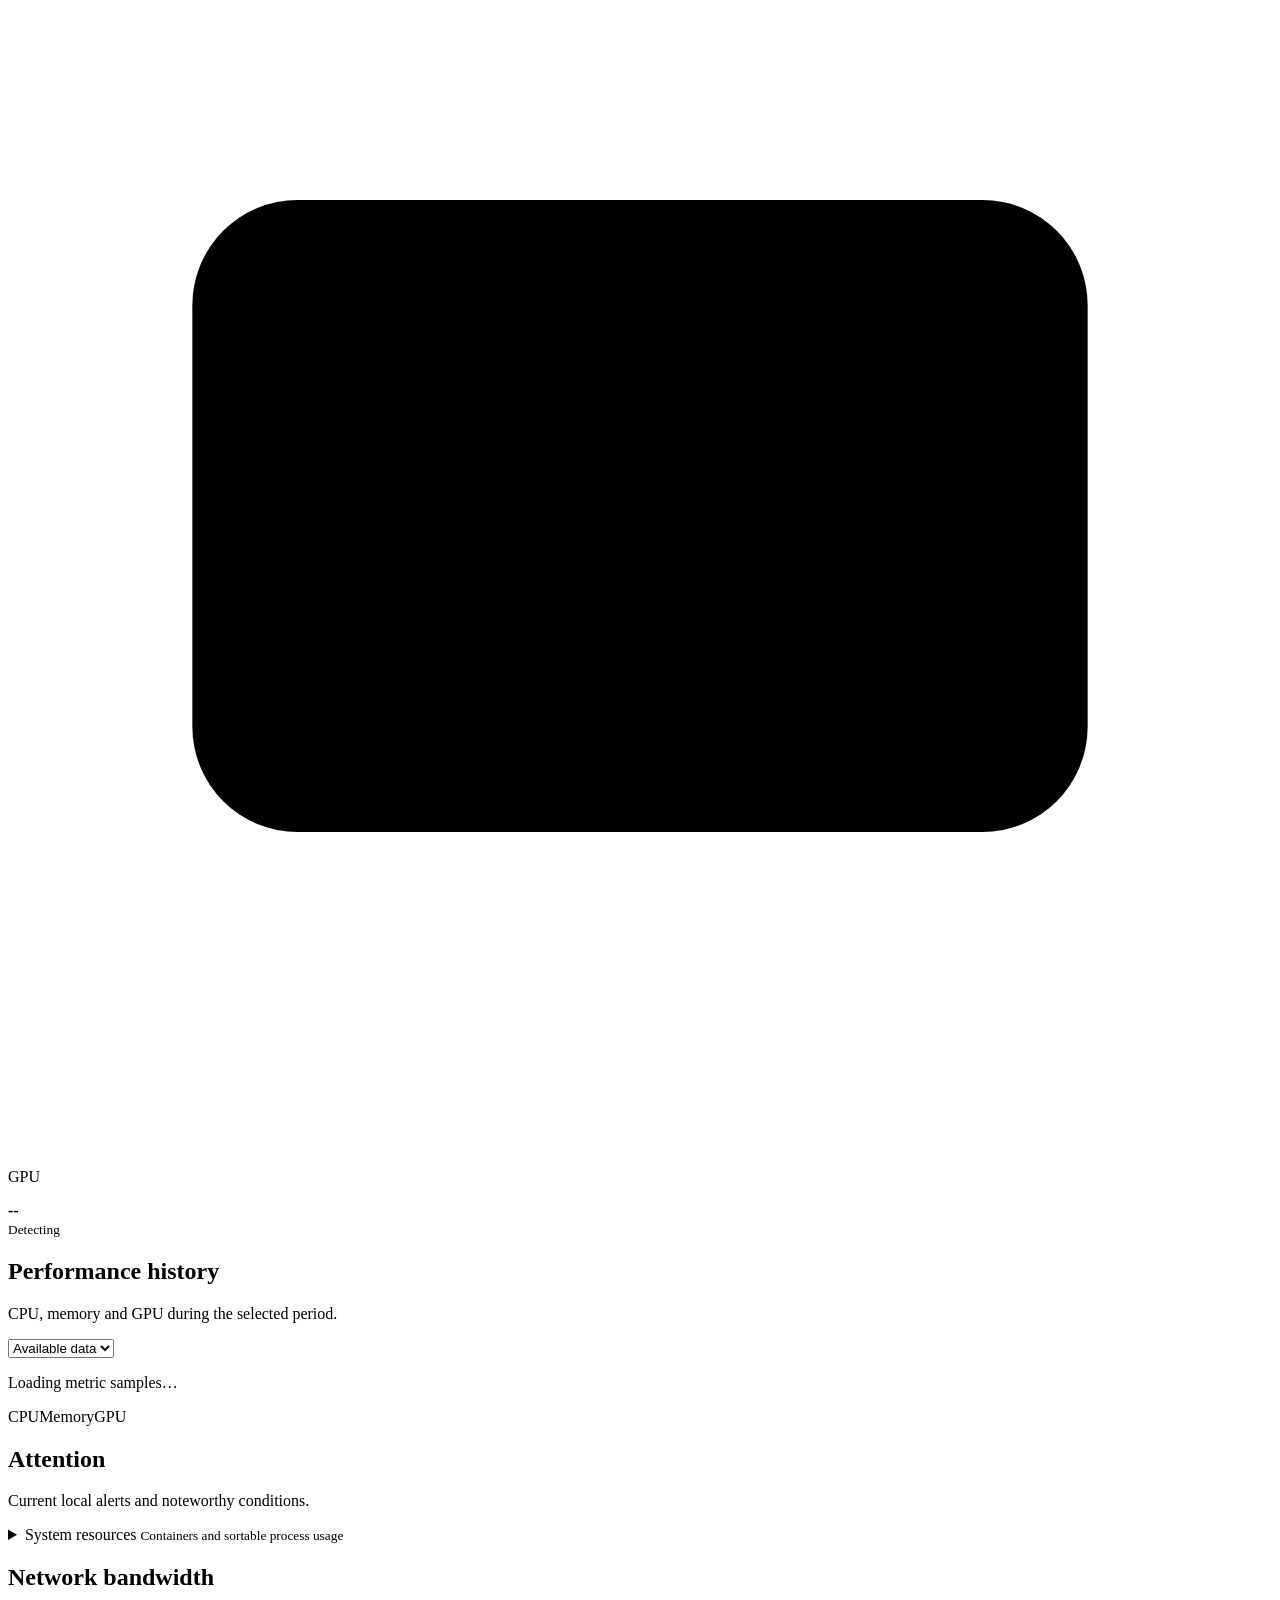
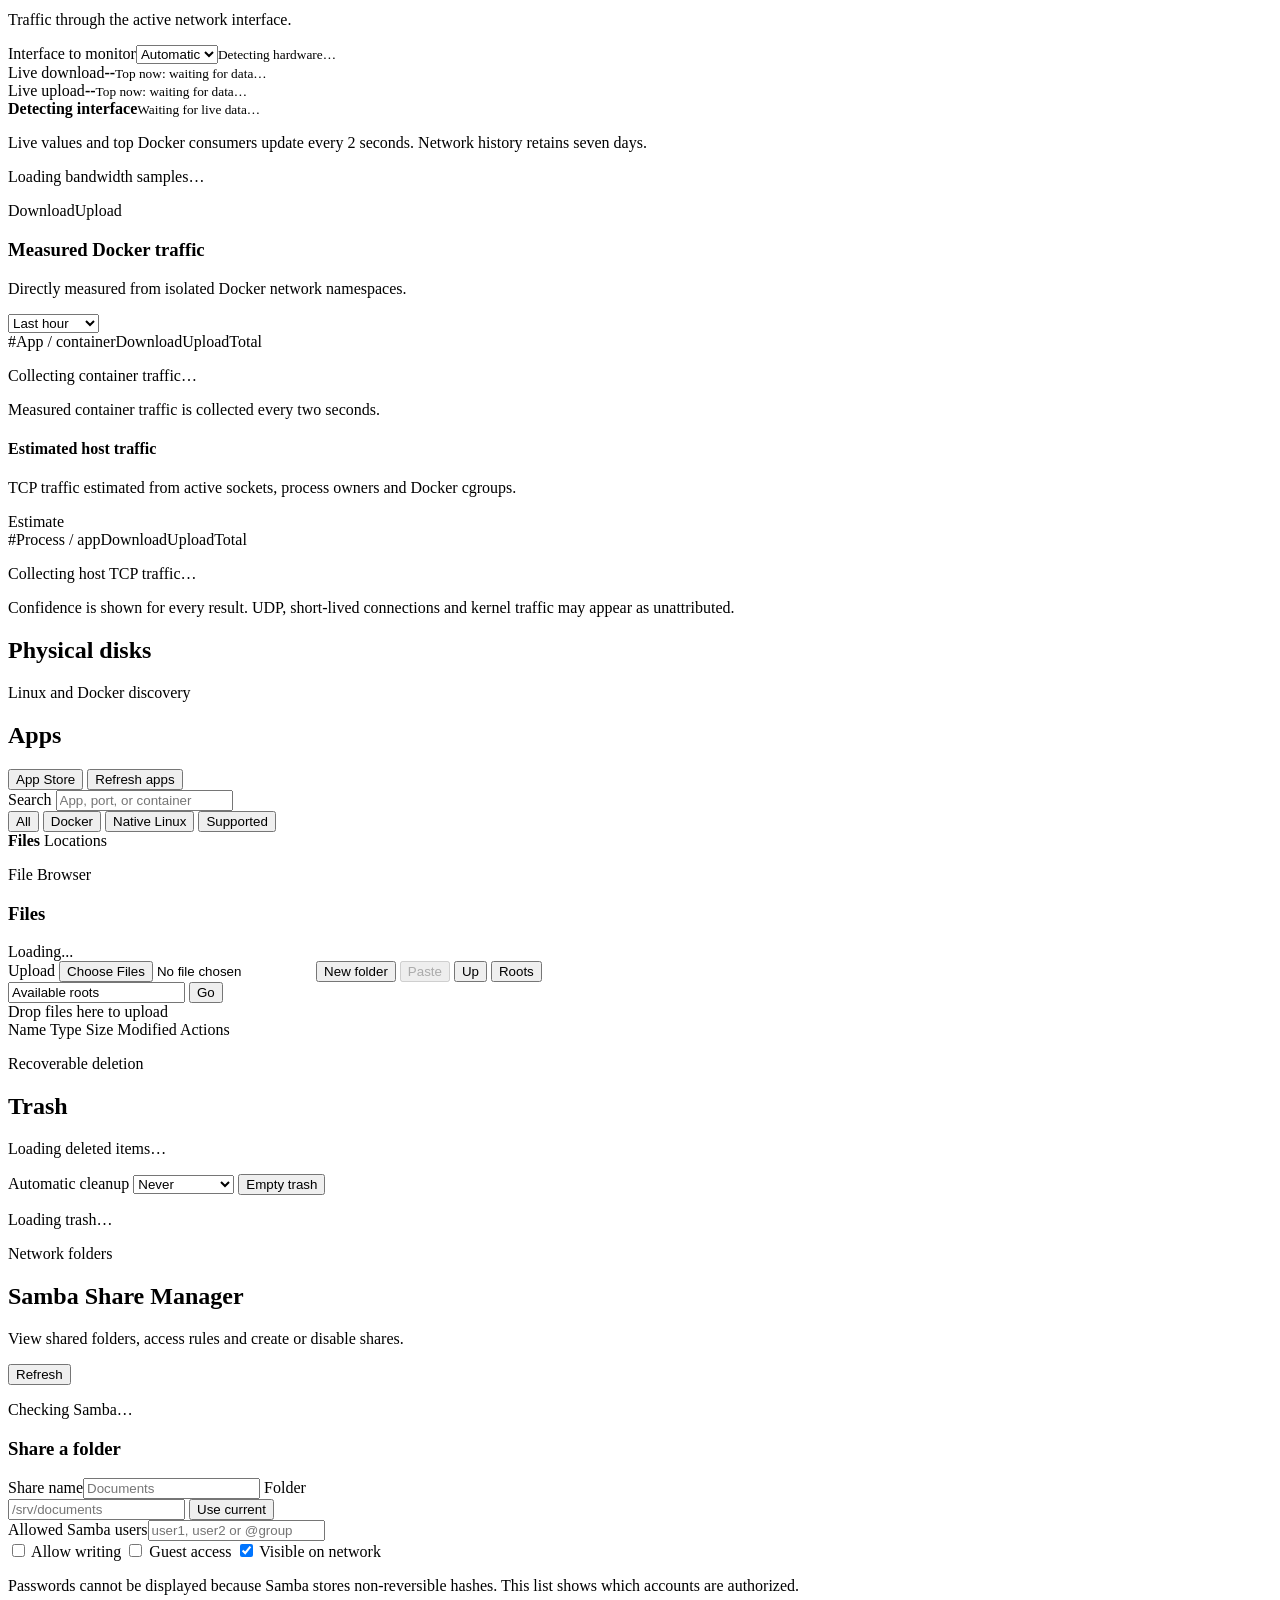
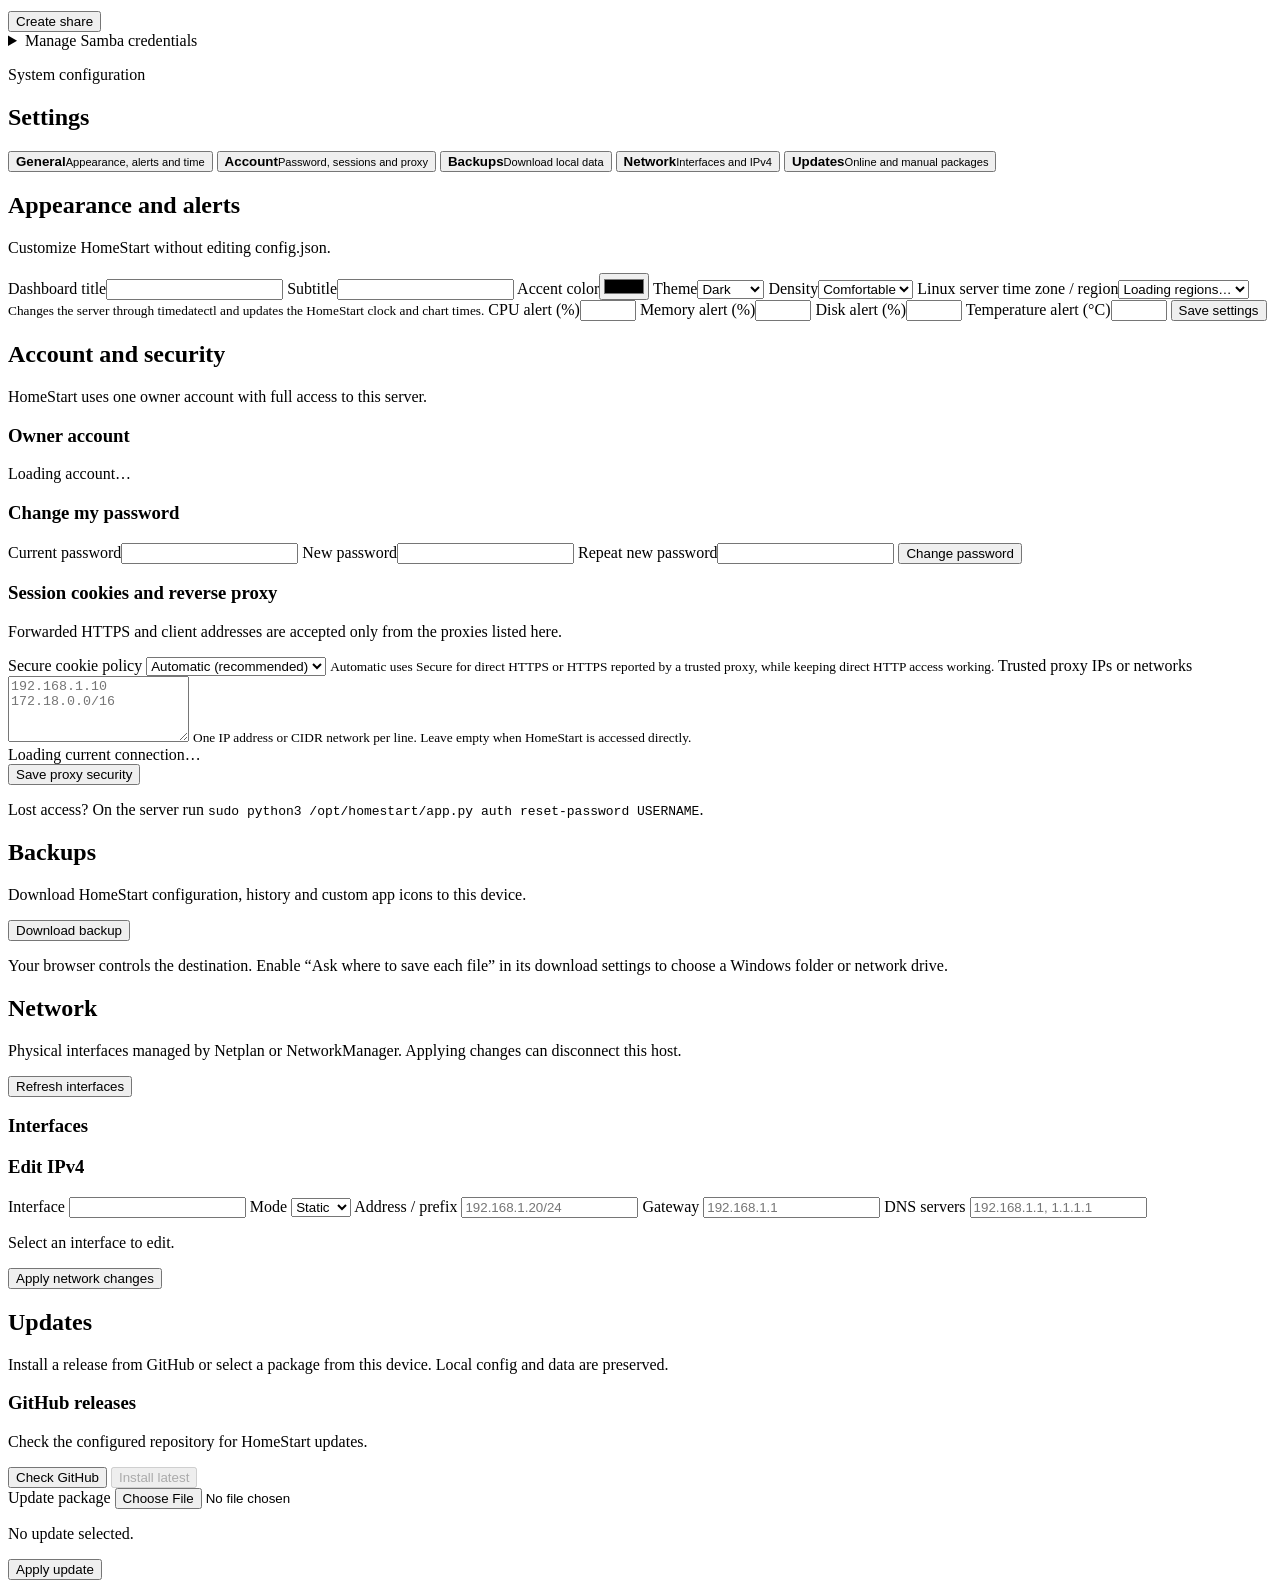
==== commit 60331d5b: "Make SMART standby-safe and restore single-owner access" ====
--- a/static/index.html
+++ b/static/index.html
@@ -479,7 +479,7 @@
           <div class="settings-workspace">
             <nav class="settings-section-menu" aria-label="Settings sections">
               <button class="active" type="button" data-settings-target="settings-general"><strong>General</strong><small>Appearance, alerts and time</small></button>
-              <button type="button" data-settings-target="settings-security"><strong>Users</strong><small>Sign-in and passwords</small></button>
+              <button type="button" data-settings-target="settings-security"><strong>Account</strong><small>Password, sessions and proxy</small></button>
               <button type="button" data-settings-target="settings-backups"><strong>Backups</strong><small>Download local data</small></button>
               <button type="button" data-settings-target="settings-network"><strong>Network</strong><small>Interfaces and IPv4</small></button>
               <button type="button" data-settings-target="settings-updates"><strong>Updates</strong><small>Online and manual packages</small></button>
@@ -503,19 +503,12 @@
           </section>
 
           <section class="settings-panel" id="settings-security">
-            <div class="section-head"><div><h2>Users and sign-in</h2><p>Every HomeStart user has full access to this server.</p></div></div>
+            <div class="section-head"><div><h2>Account and security</h2><p>HomeStart uses one owner account with full access to this server.</p></div></div>
             <div class="security-layout">
               <div class="security-block">
-                <h3>HomeStart users</h3>
-                <div id="security-users" class="security-users"><p class="form-note">Loading users…</p></div>
-              </div>
-              <form id="security-create-user" class="security-block security-form">
-                <h3>Add user</h3>
-                <label>Username<input name="username" minlength="3" maxlength="64" pattern="[A-Za-z0-9_.-]+" autocomplete="off" required /></label>
-                <label>Password<input name="password" type="password" minlength="6" autocomplete="new-password" required /><small>At least 6 characters. A longer passphrase is recommended.</small></label>
-                <label>Repeat password<input name="confirmation" type="password" minlength="6" autocomplete="new-password" required /></label>
-                <button type="submit">Add user</button>
-              </form>
+                <h3>Owner account</h3>
+                <div id="security-owner" class="security-users"><p class="form-note">Loading account…</p></div>
+              </div>
               <form id="security-change-password" class="security-block security-form">
                 <h3>Change my password</h3>
                 <label>Current password<input name="current_password" type="password" autocomplete="current-password" required /></label>
@@ -523,6 +516,11 @@
                 <label>Repeat new password<input name="confirmation" type="password" minlength="6" autocomplete="new-password" required /></label>
                 <button type="submit">Change password</button>
               </form>
+              <div id="security-legacy-block" class="security-block" hidden>
+                <h3>Legacy accounts</h3>
+                <p class="form-note">Accounts created before HomeStart moved to a single-owner model remain usable until the owner removes them.</p>
+                <div id="security-legacy-users" class="security-users"></div>
+              </div>
               <form id="security-proxy-form" class="security-block security-form security-proxy-form">
                 <div>
                   <h3>Session cookies and reverse proxy</h3>
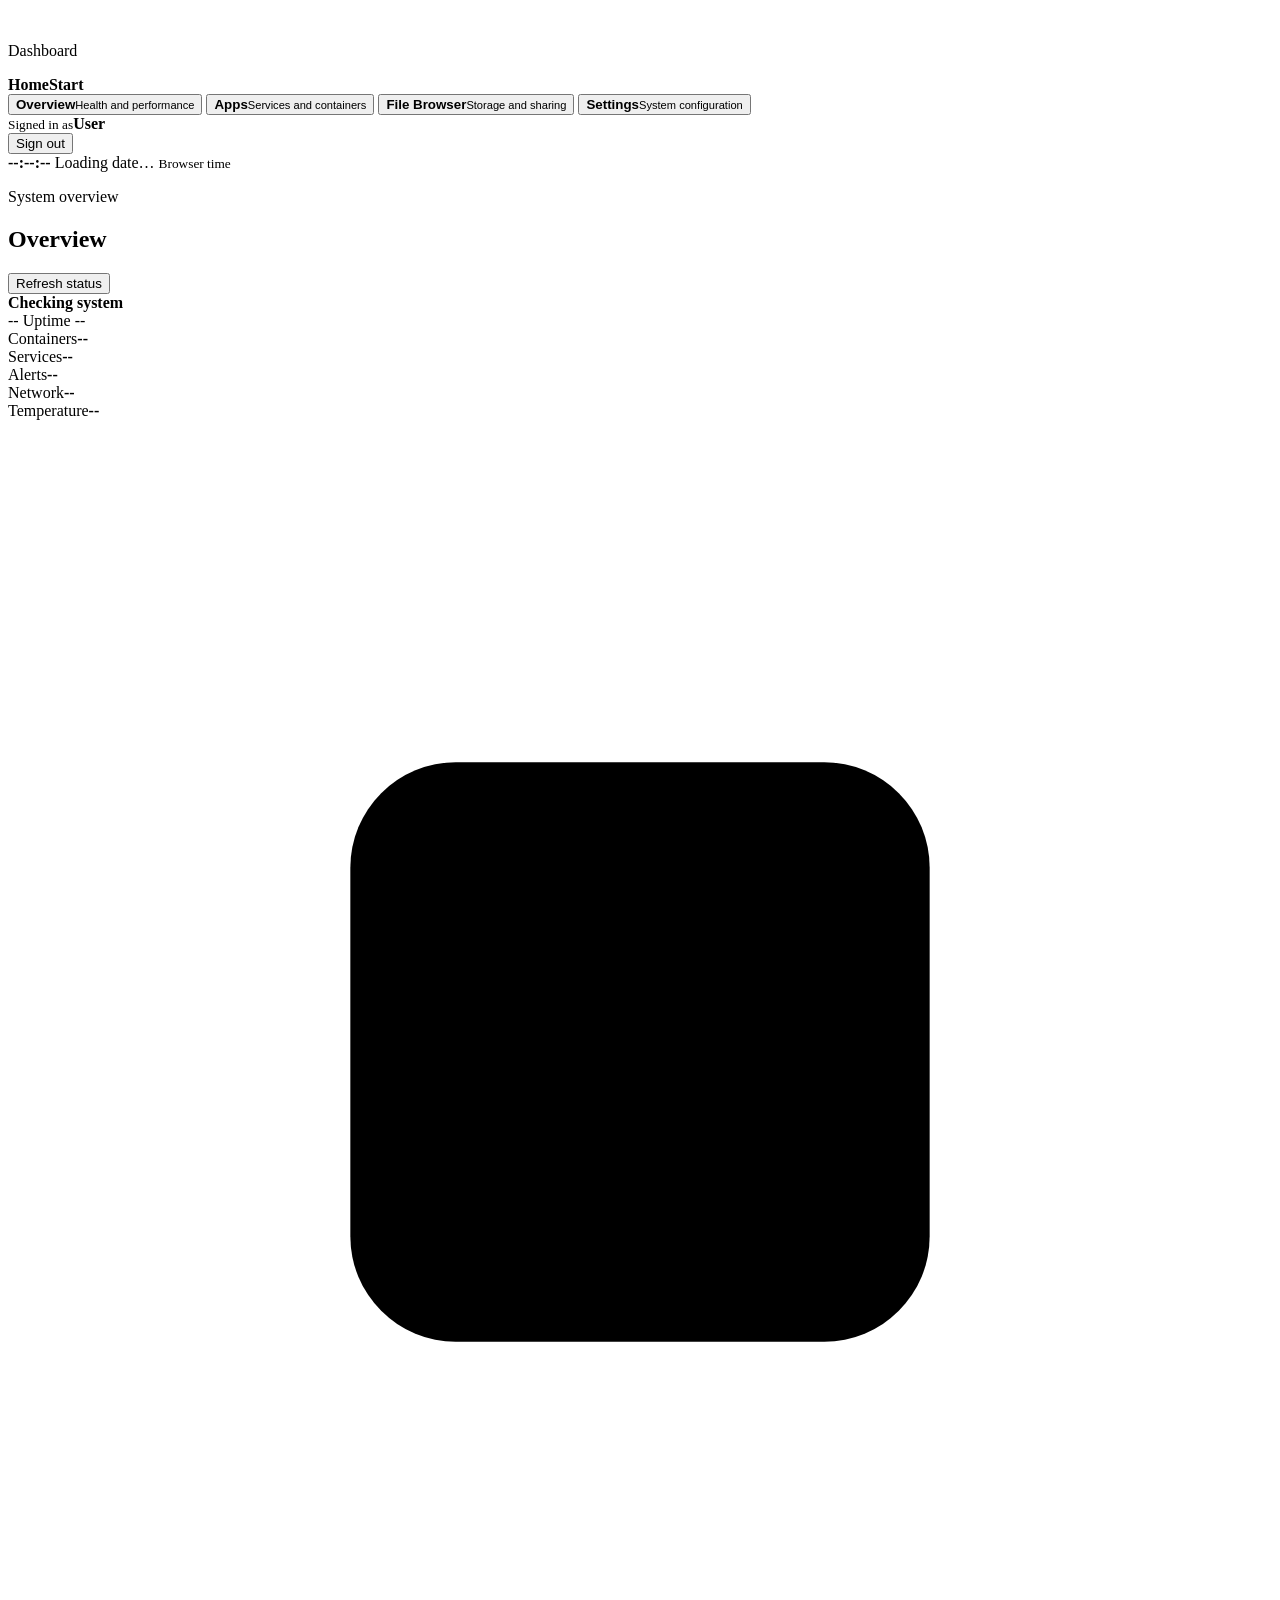
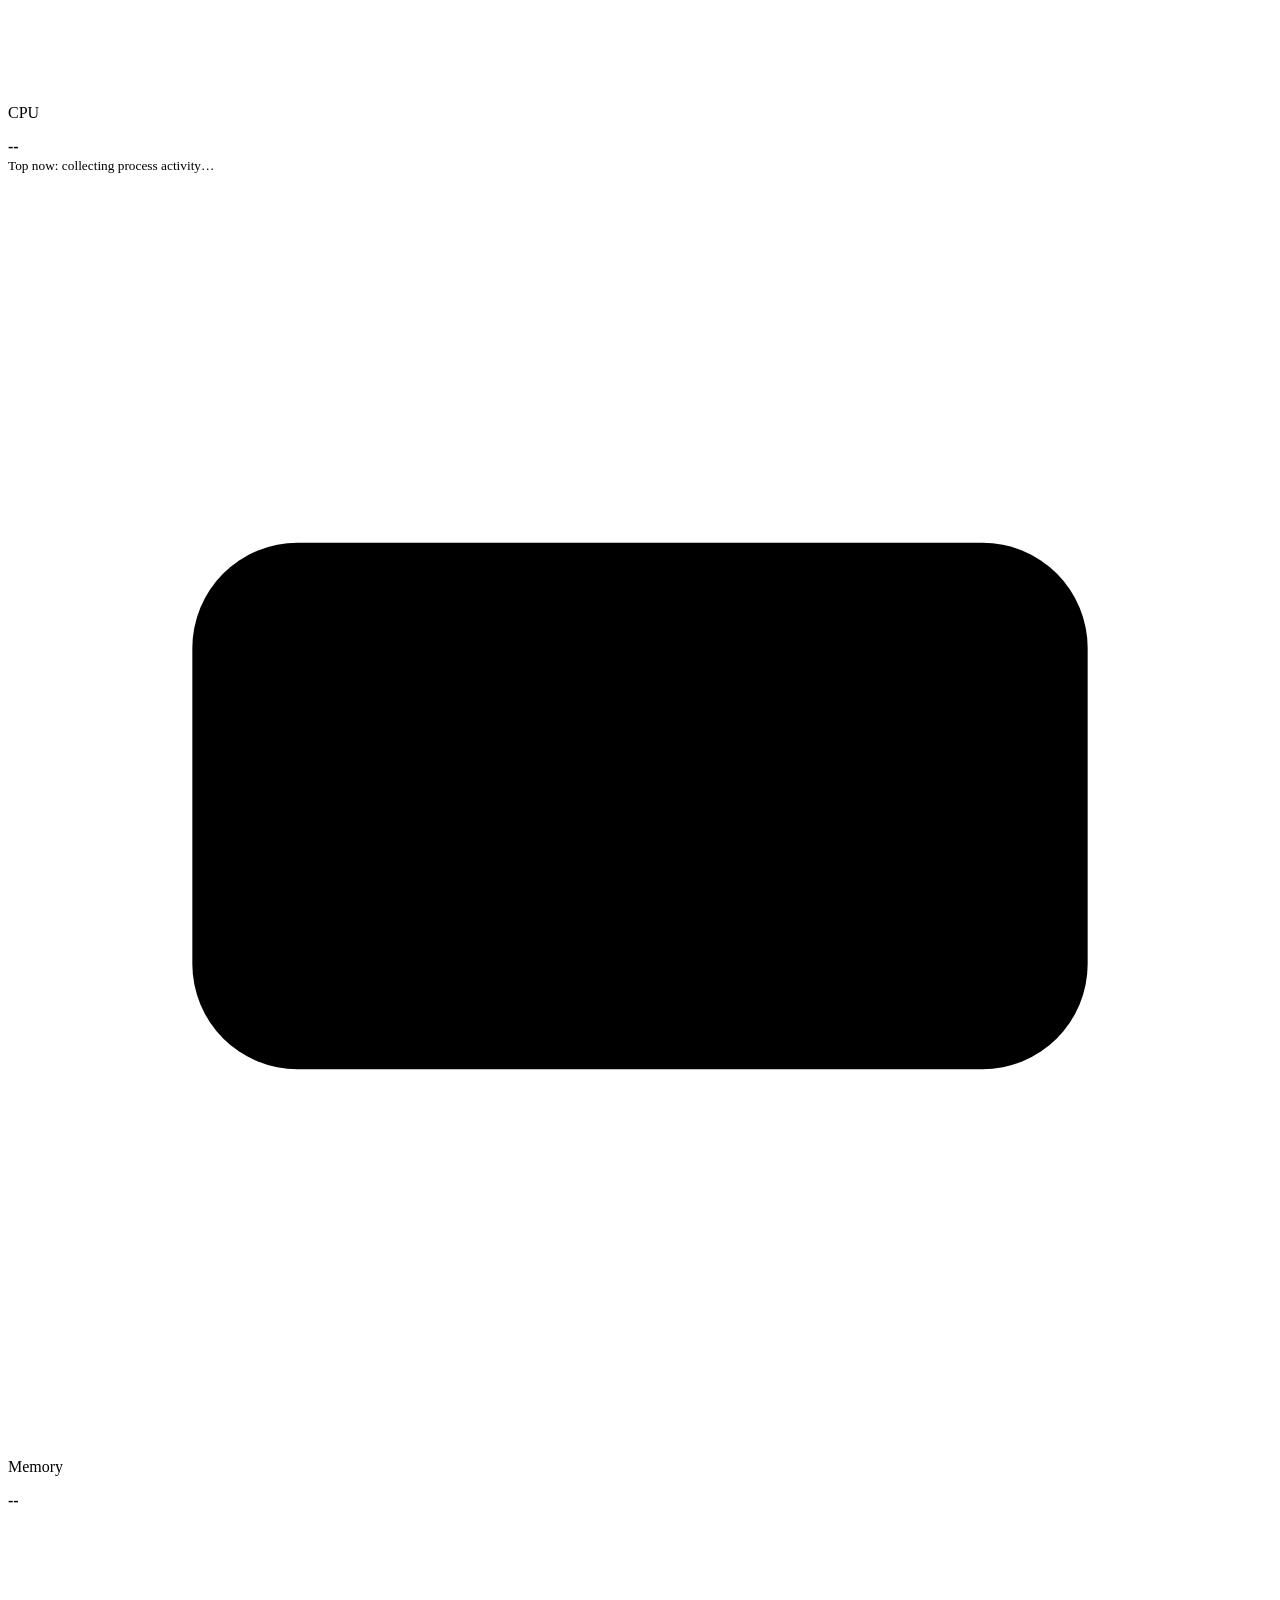
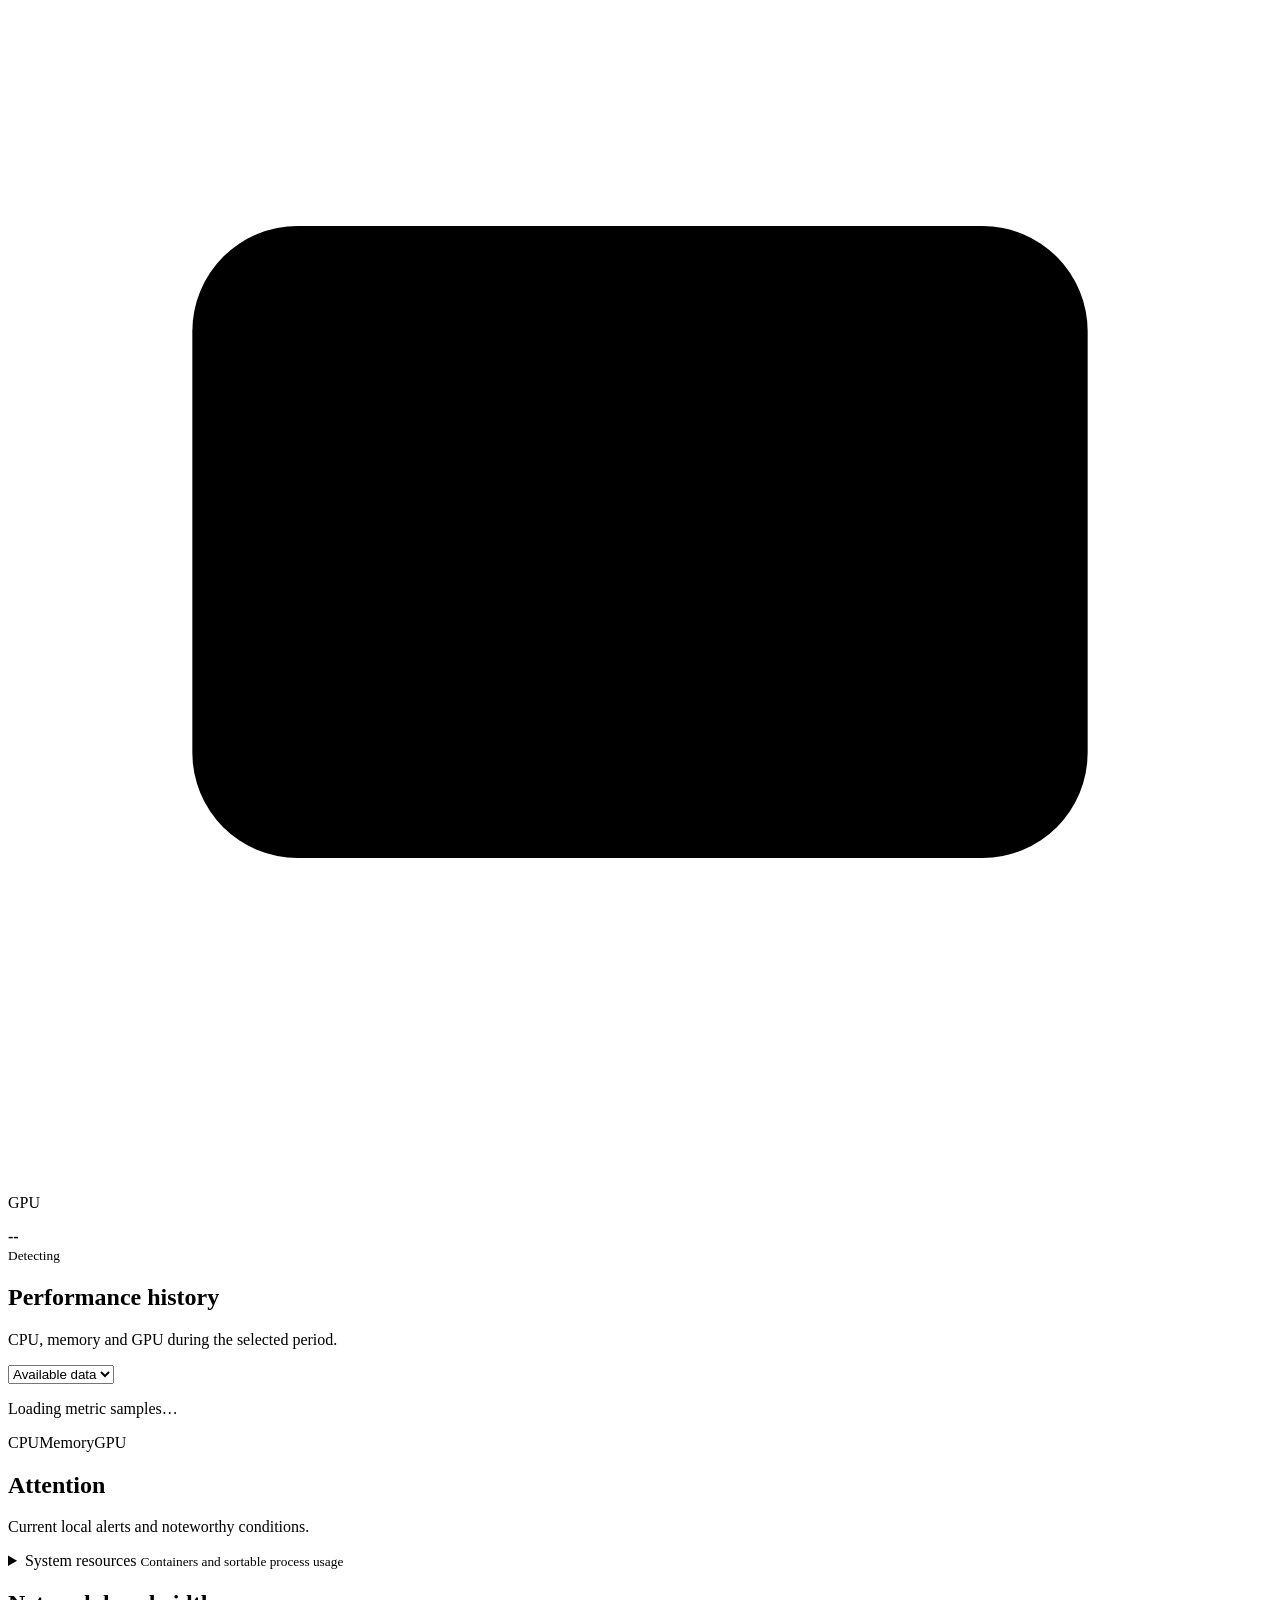
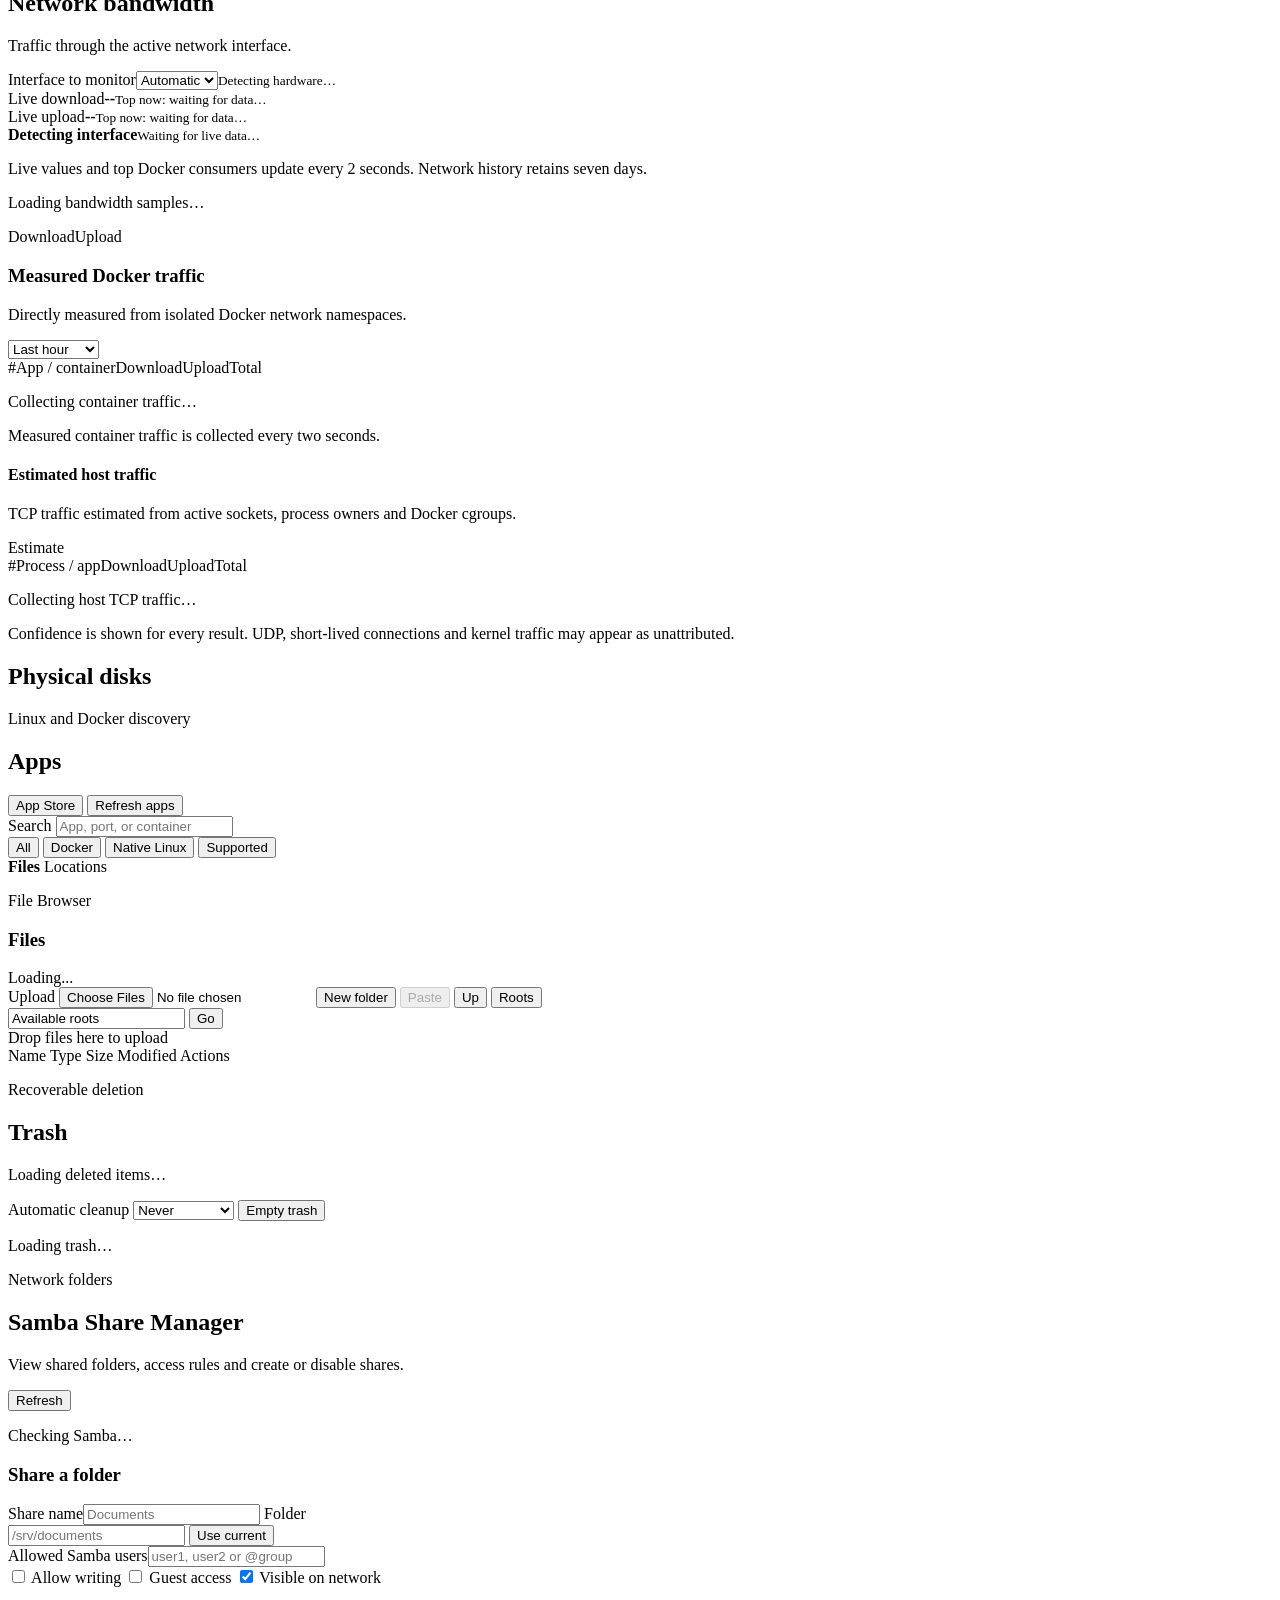
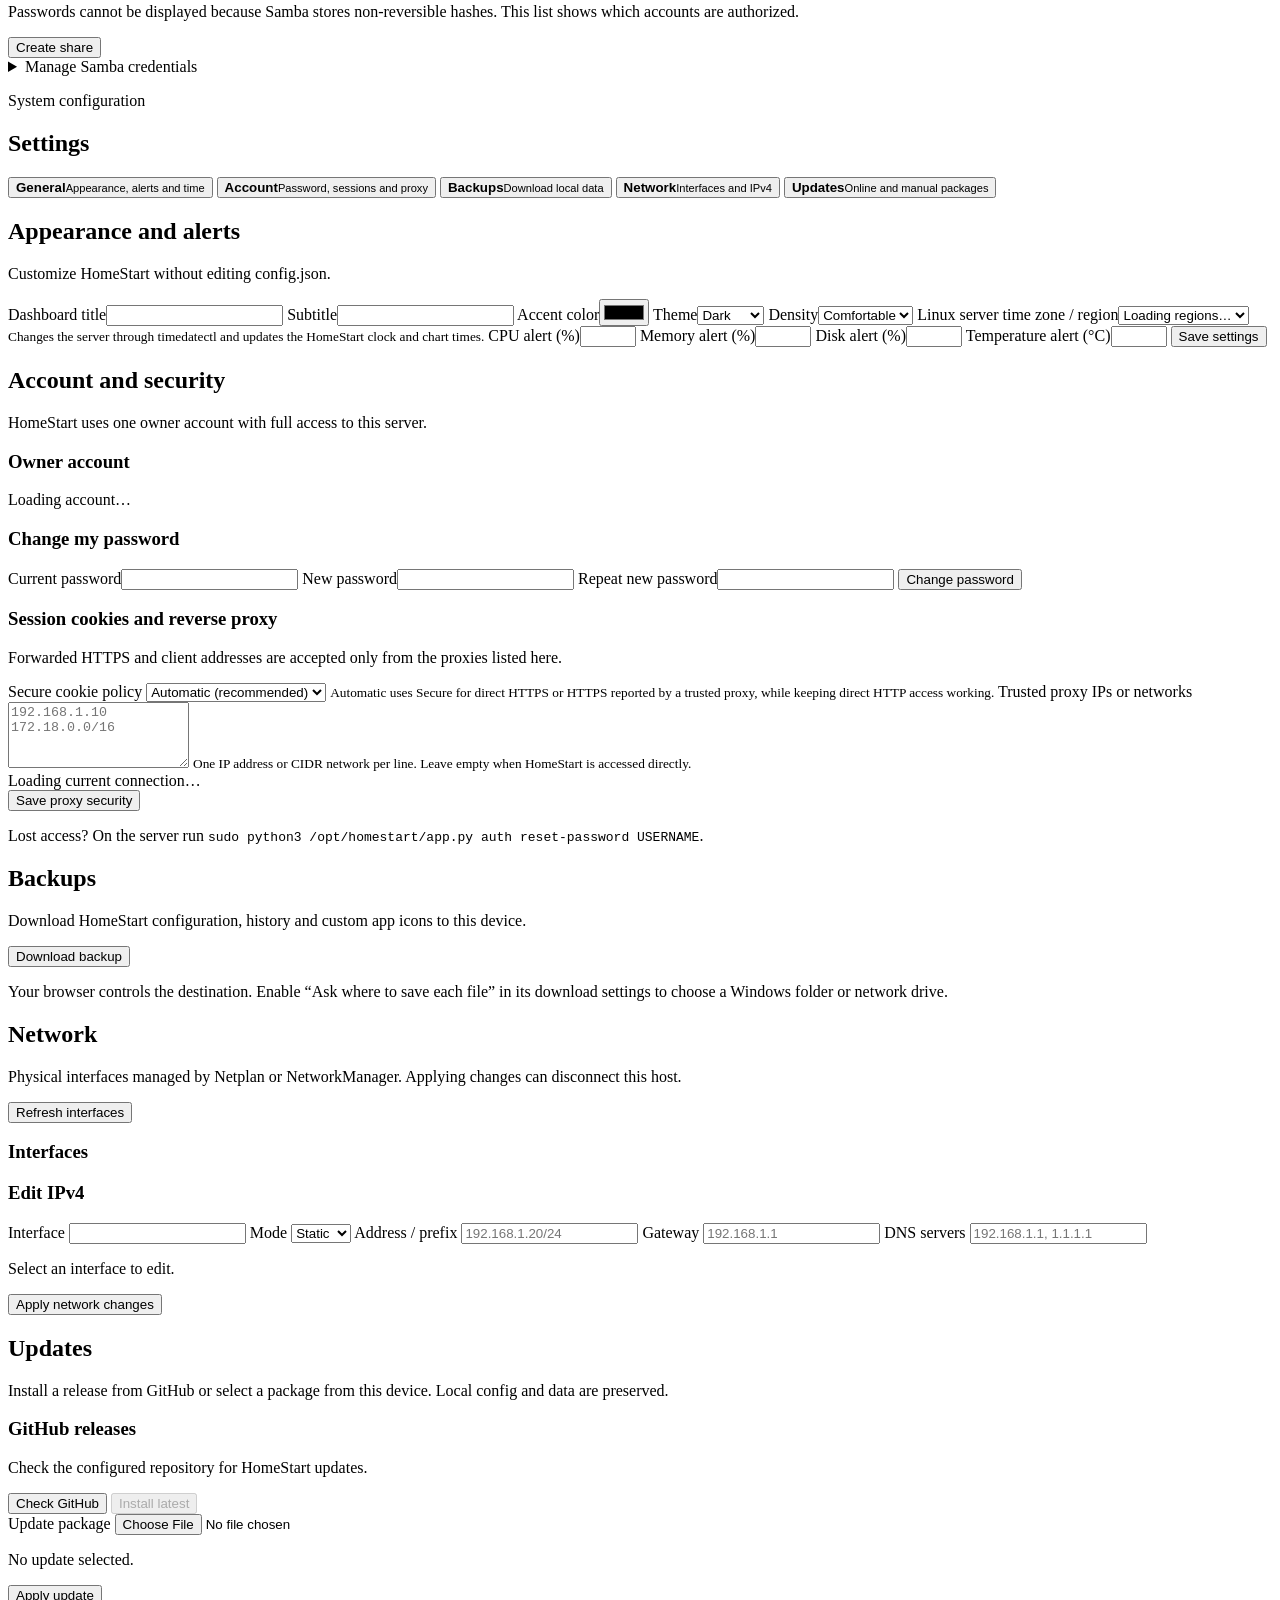
==== commit 3273786e: "Add installable HomeStart web app branding" ====
--- a/static/index.html
+++ b/static/index.html
@@ -3,15 +3,27 @@
   <head>
     <meta charset="utf-8" />
     <meta name="viewport" content="width=device-width, initial-scale=1" />
+    <meta name="theme-color" content="#0ea5e9" />
+    <meta name="mobile-web-app-capable" content="yes" />
+    <meta name="apple-mobile-web-app-capable" content="yes" />
+    <meta name="apple-mobile-web-app-status-bar-style" content="black-translucent" />
+    <meta name="apple-mobile-web-app-title" content="HomeStart" />
     <title>HomeStart</title>
+    <link rel="manifest" href="/manifest.webmanifest" />
+    <link rel="icon" href="/favicon.ico" sizes="any" />
+    <link rel="icon" type="image/png" sizes="32x32" href="/icons/homestart-32.png" />
+    <link rel="apple-touch-icon" sizes="180x180" href="/icons/homestart-apple-touch.png" />
     <link rel="stylesheet" href="/styles.css" />
   </head>
   <body>
     <div class="app-shell">
       <aside class="sidebar">
         <div class="brand">
-          <p id="dashboard-subtitle">Dashboard</p>
-          <strong id="dashboard-title">HomeStart</strong>
+          <img class="brand-mark" src="/brand/homestart-mark.png" alt="" aria-hidden="true" />
+          <div>
+            <p id="dashboard-subtitle">Dashboard</p>
+            <strong id="dashboard-title">HomeStart</strong>
+          </div>
         </div>
         <nav class="nav" aria-label="Main navigation">
           <button class="nav-item active" type="button" data-view="status"><strong>Overview</strong><small>Health and performance</small></button>
@@ -19,6 +31,10 @@
           <button class="nav-item" type="button" data-view="files"><strong>File Browser</strong><small>Storage and sharing</small></button>
           <button class="nav-item" type="button" data-view="settings"><strong>Settings</strong><small>System configuration</small></button>
         </nav>
+        <button id="install-app" class="install-app" type="button" hidden>
+          <img src="/icons/homestart-32.png" alt="" aria-hidden="true" />
+          <span><strong>Install HomeStart</strong><small>Add this dashboard as an app</small></span>
+        </button>
         <div class="session-card">
           <div><small>Signed in as</small><strong id="session-username">User</strong></div>
           <button id="session-logout" type="button">Sign out</button>
@@ -685,5 +701,6 @@
     <script src="/auth-client.js"></script>
     <script src="/security.js"></script>
     <script src="/app.js"></script>
+    <script src="/pwa.js"></script>
   </body>
 </html>
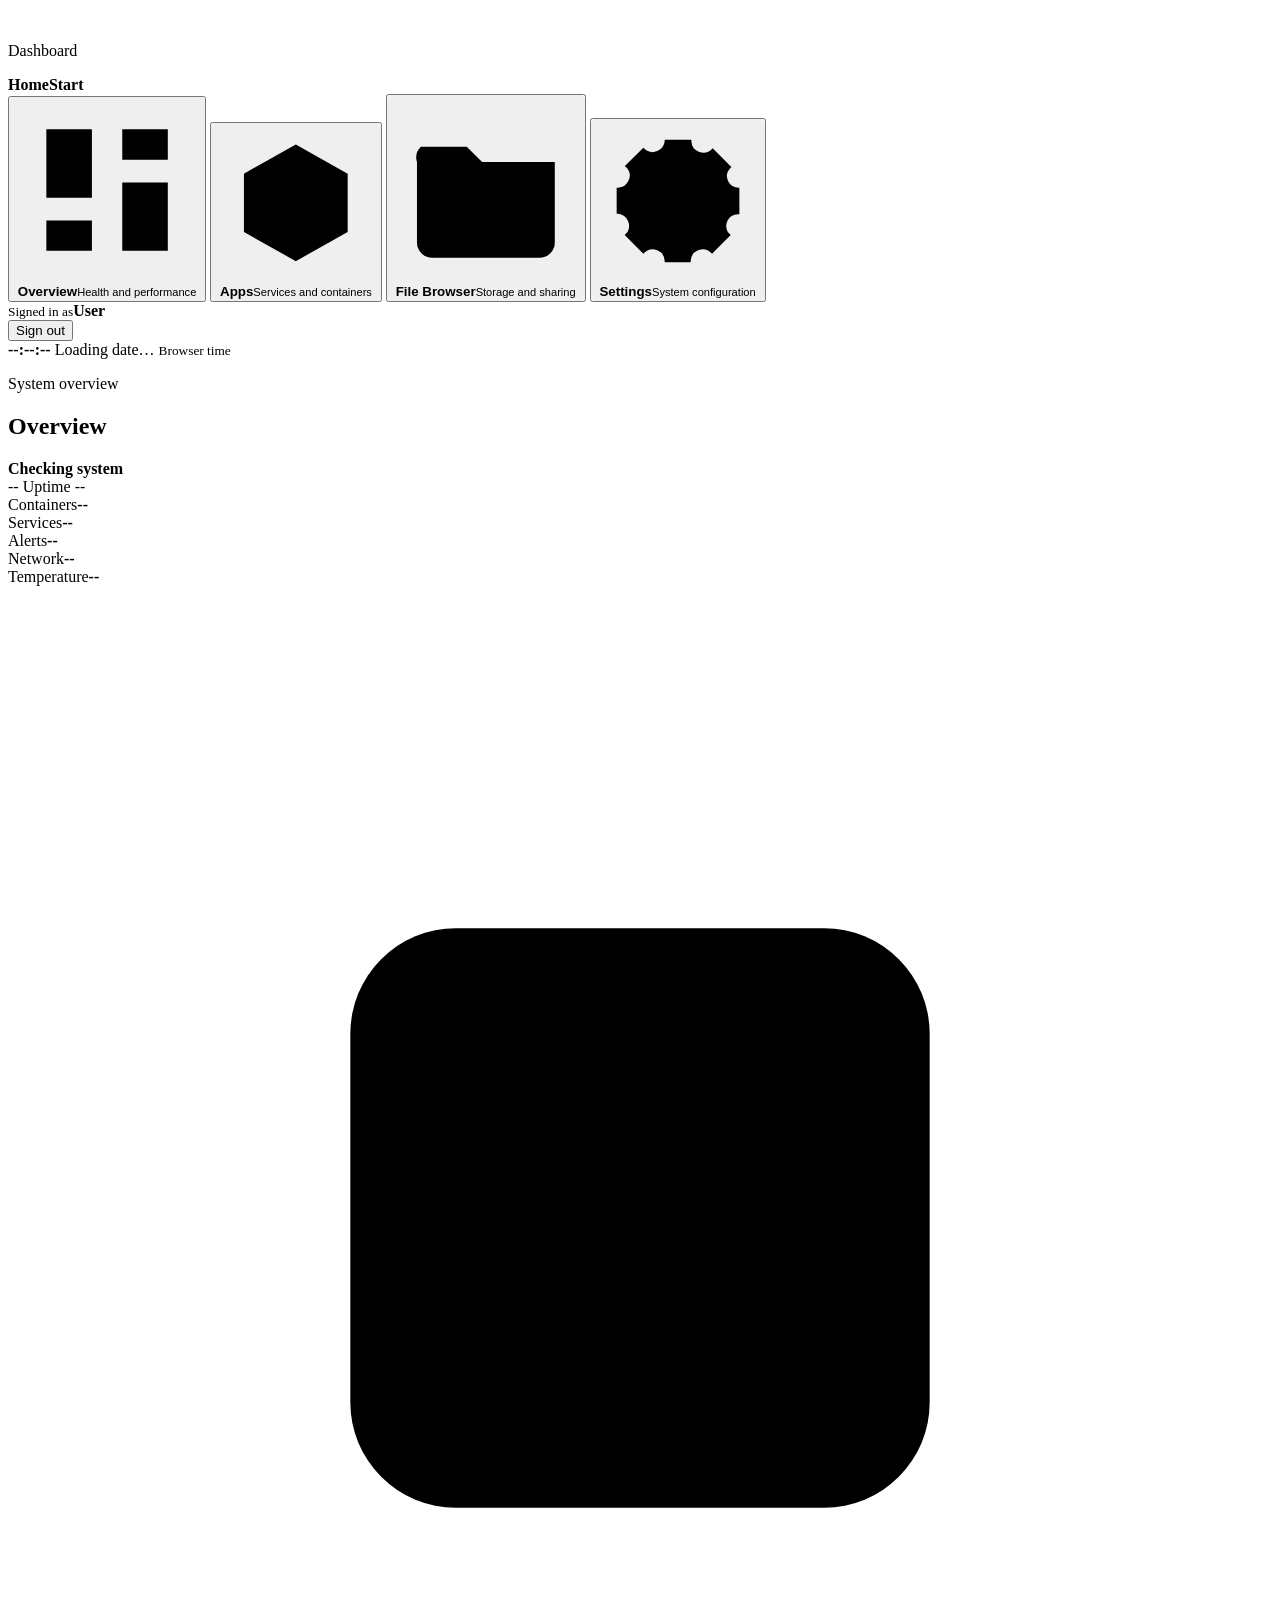
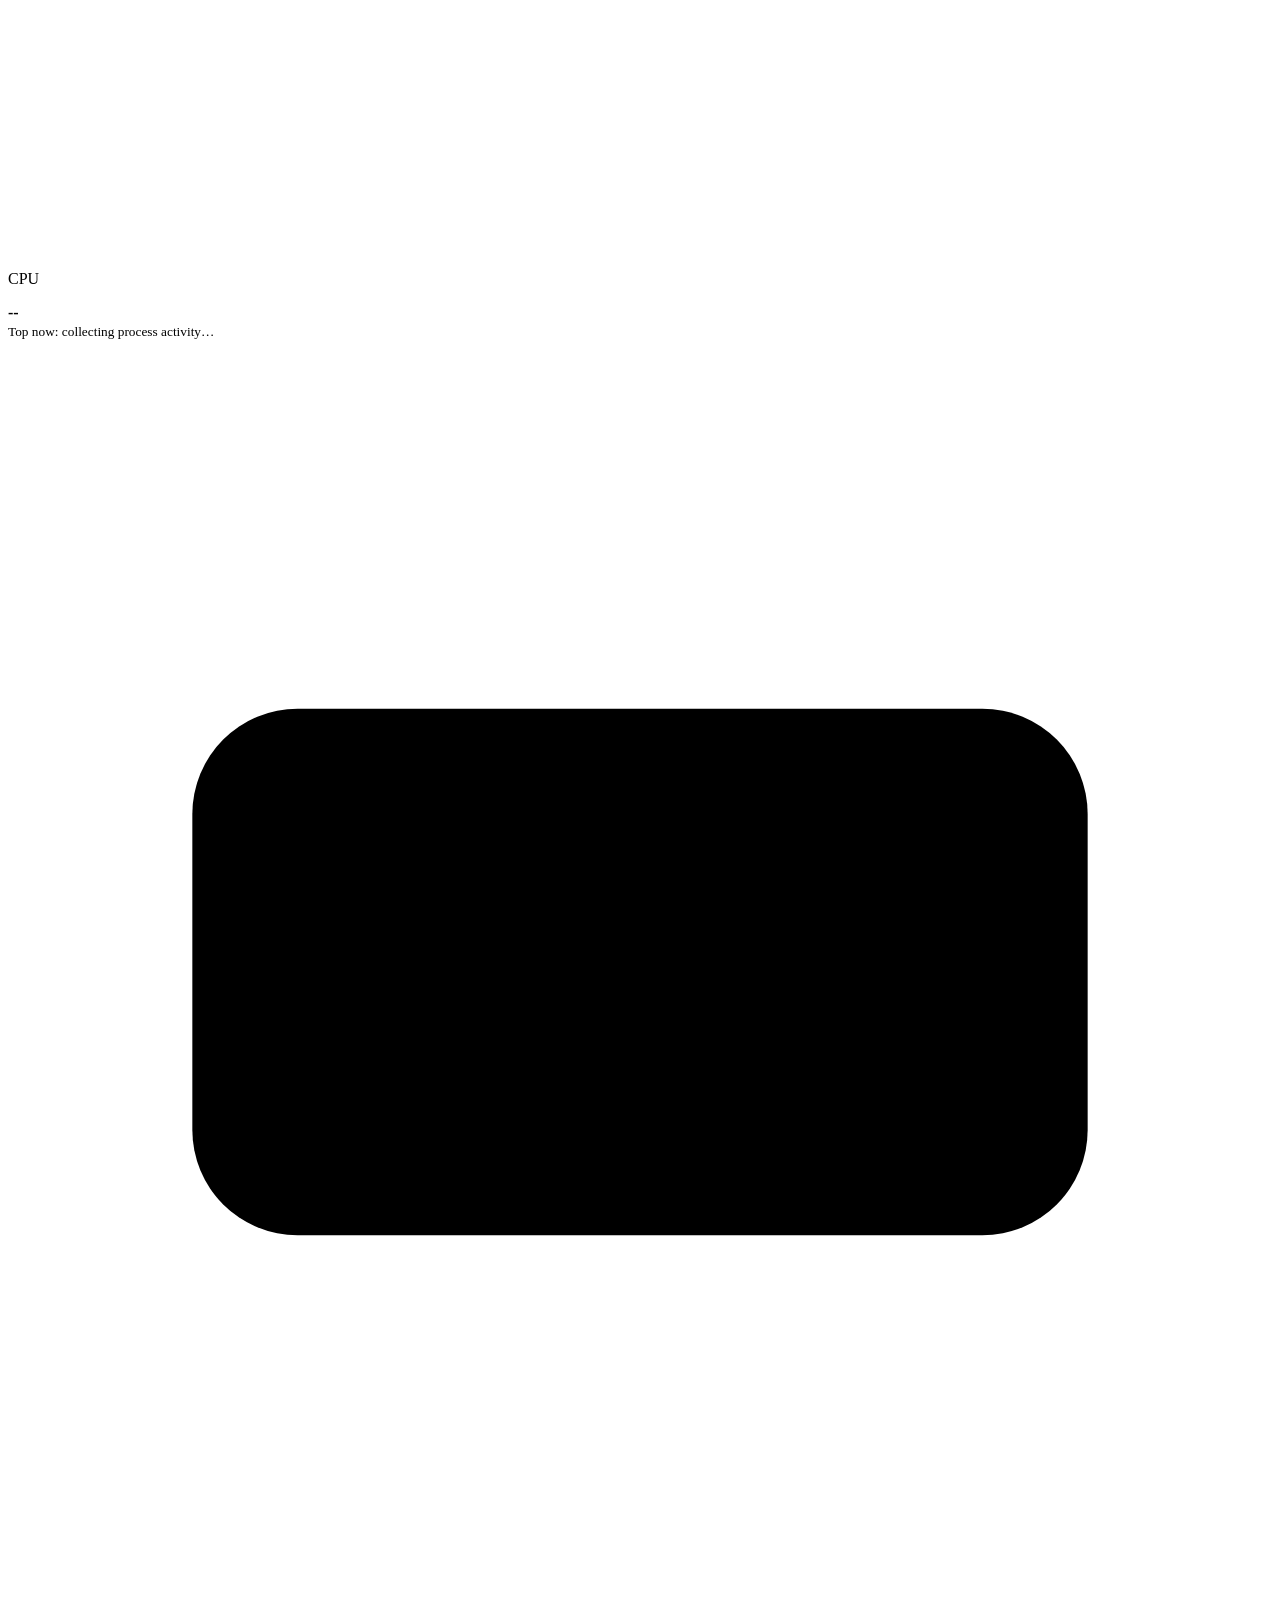
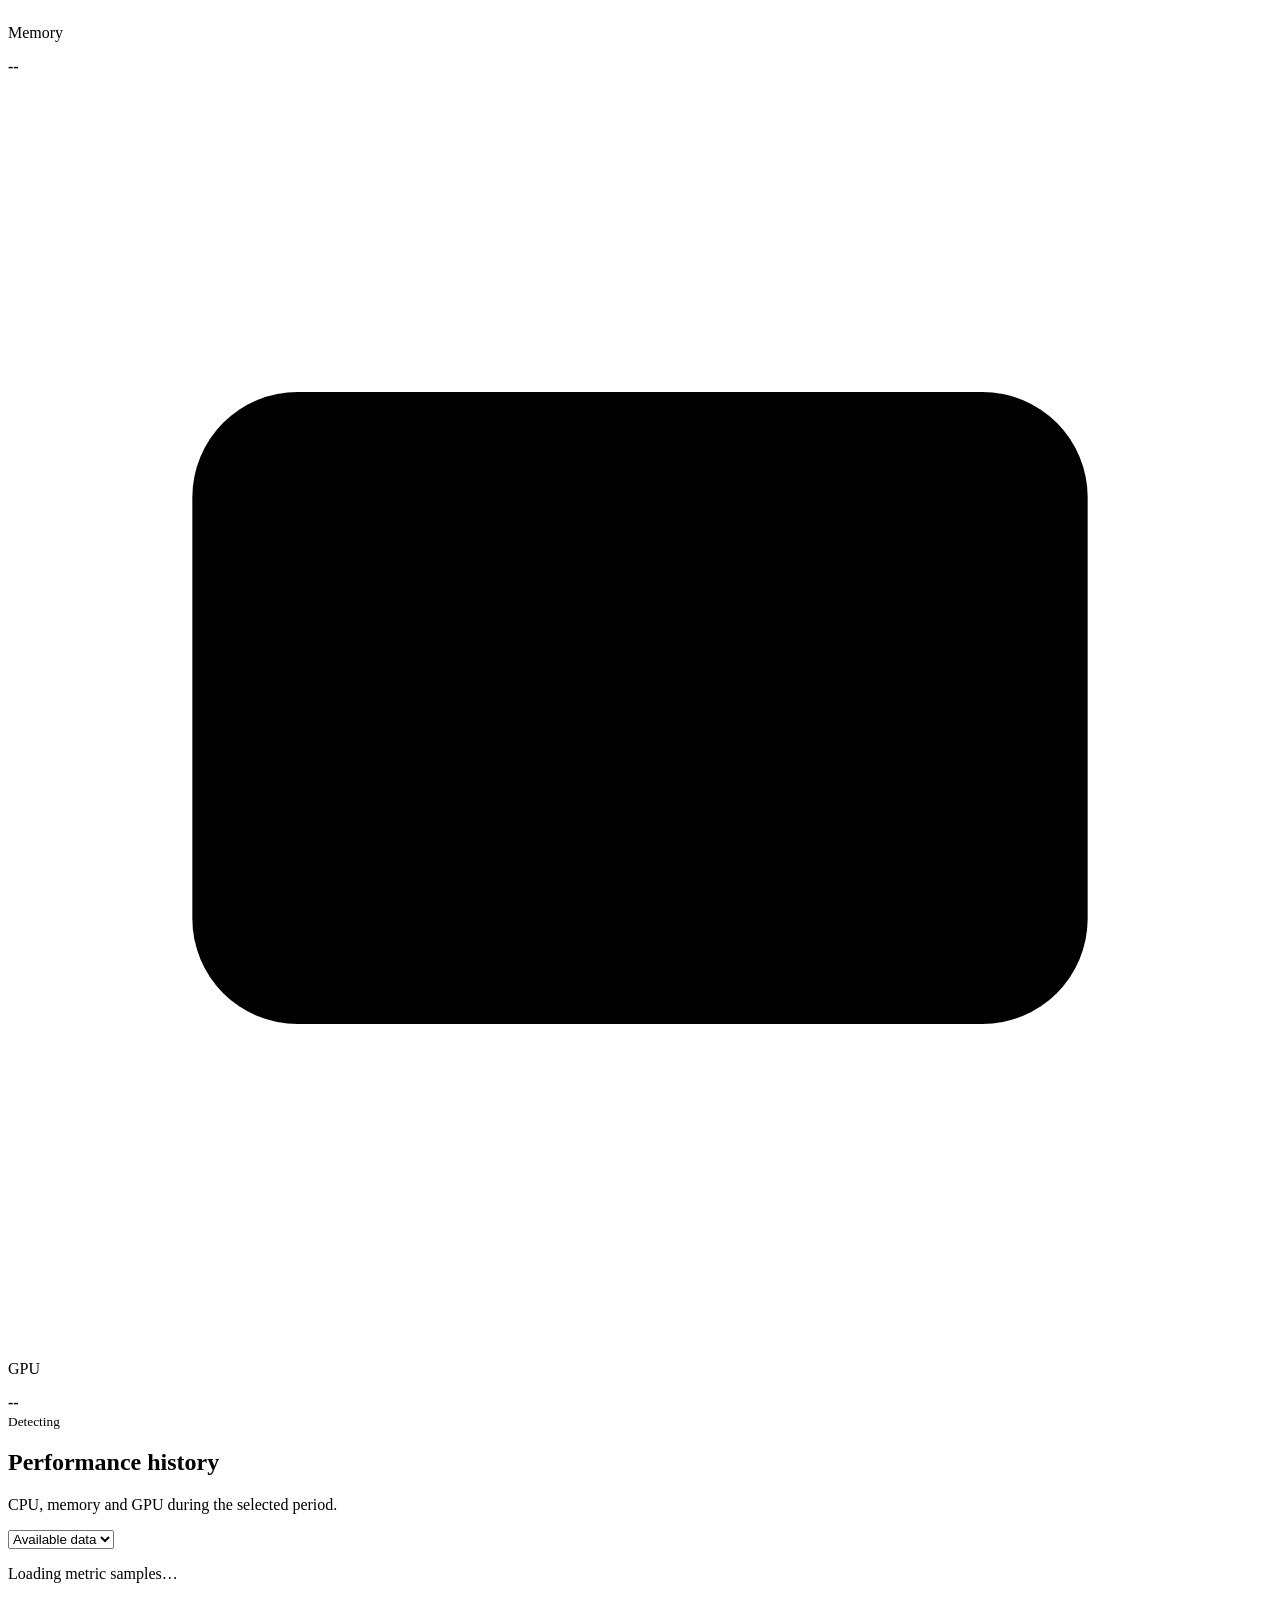
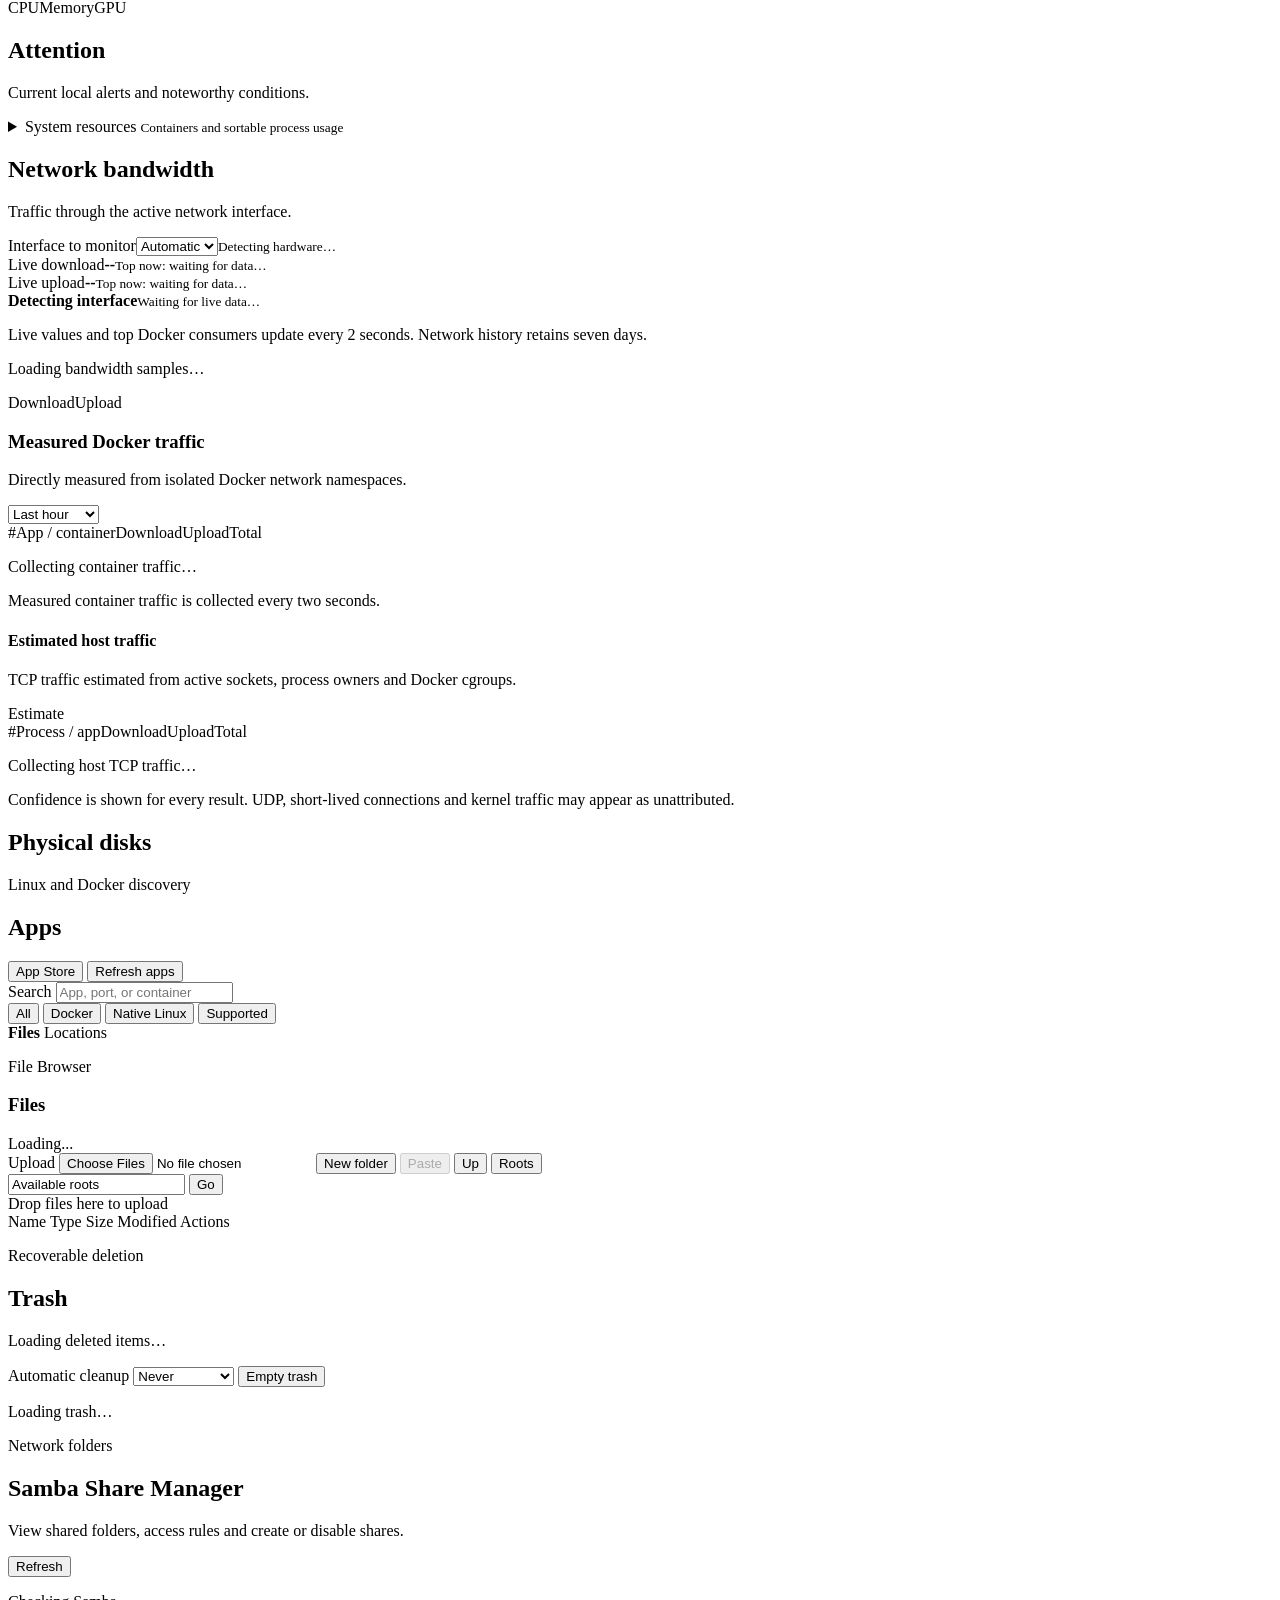
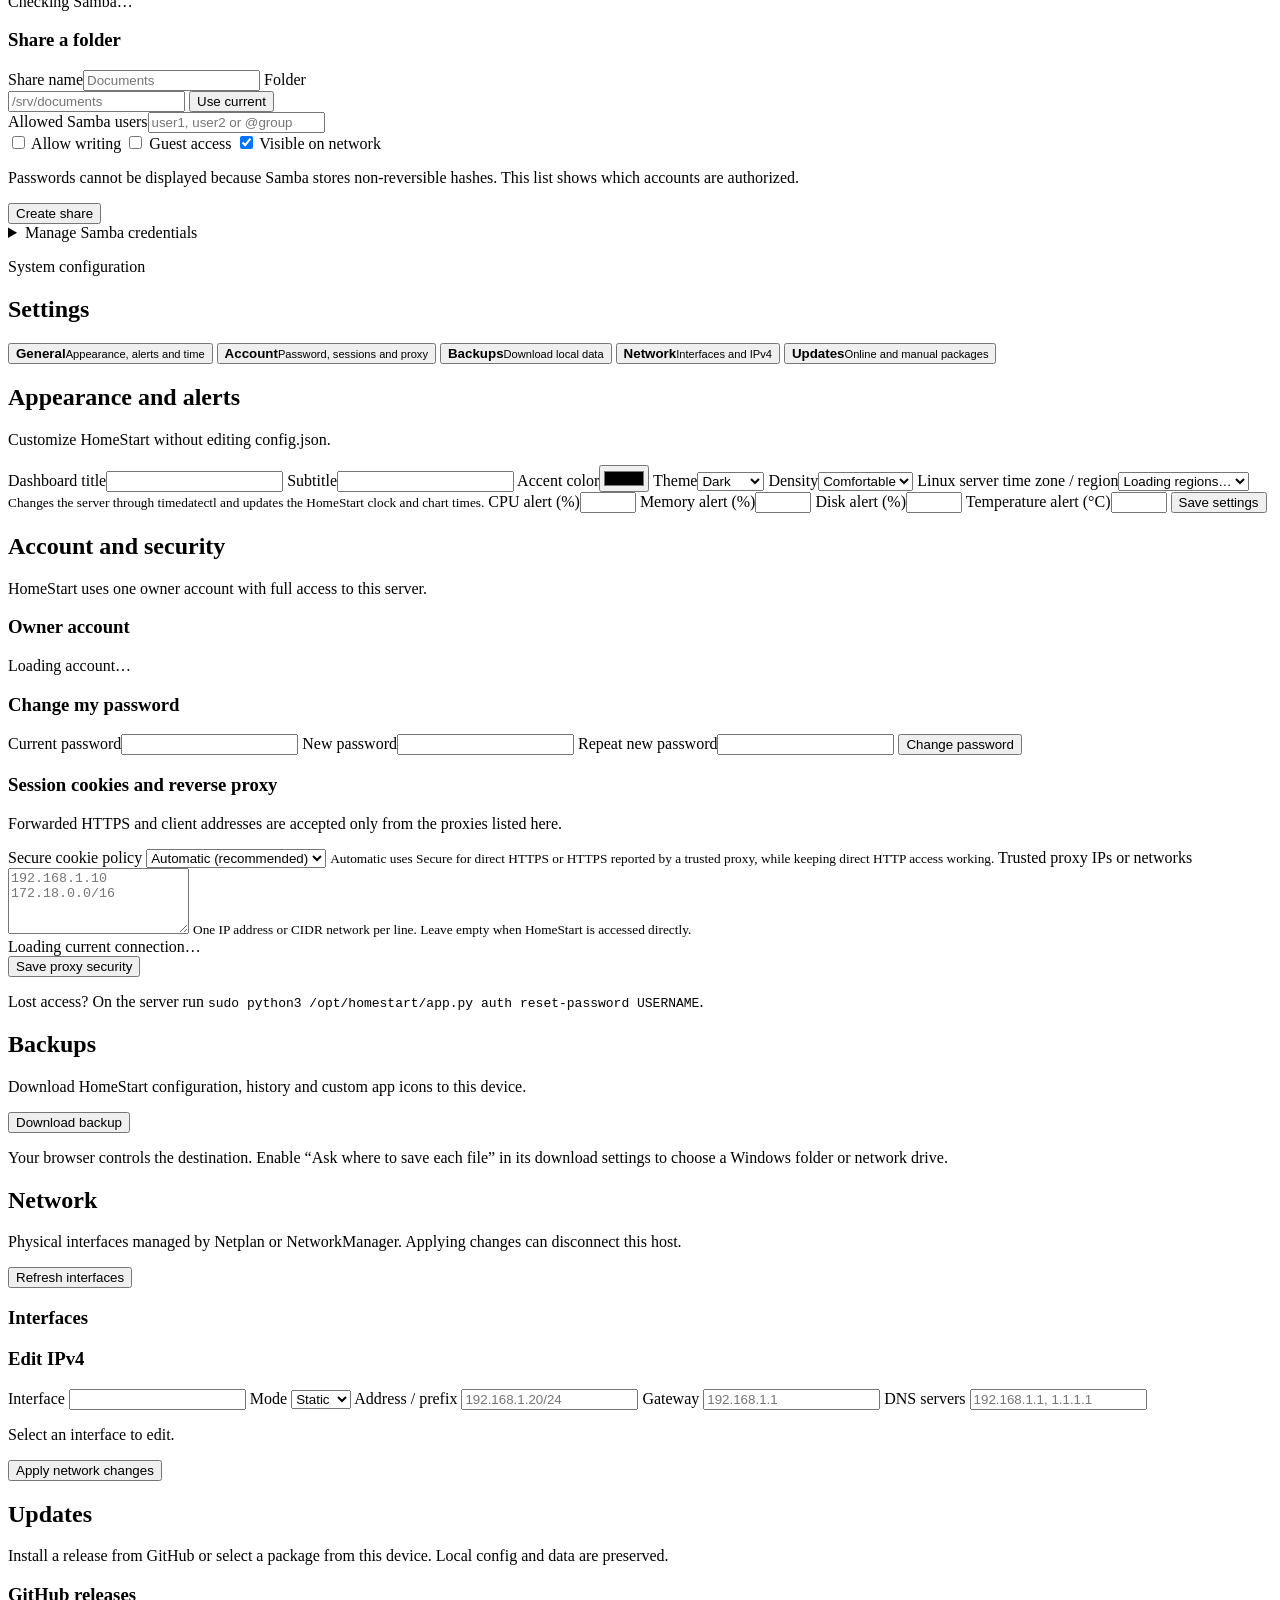
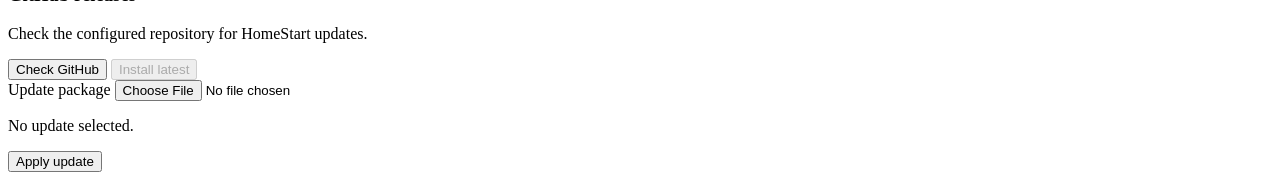
==== commit 7efe5321: "Refresh HomeStart visual design for 3040" ====
--- a/static/index.html
+++ b/static/index.html
@@ -14,6 +14,7 @@
     <link rel="icon" type="image/png" sizes="32x32" href="/icons/homestart-32.png" />
     <link rel="apple-touch-icon" sizes="180x180" href="/icons/homestart-apple-touch.png" />
     <link rel="stylesheet" href="/styles.css" />
+    <link rel="stylesheet" href="/visual.css" />
   </head>
   <body>
     <div class="app-shell">
@@ -26,10 +27,22 @@
           </div>
         </div>
         <nav class="nav" aria-label="Main navigation">
-          <button class="nav-item active" type="button" data-view="status"><strong>Overview</strong><small>Health and performance</small></button>
-          <button class="nav-item" type="button" data-view="apps"><strong>Apps</strong><small>Services and containers</small></button>
-          <button class="nav-item" type="button" data-view="files"><strong>File Browser</strong><small>Storage and sharing</small></button>
-          <button class="nav-item" type="button" data-view="settings"><strong>Settings</strong><small>System configuration</small></button>
+          <button class="nav-item active" type="button" data-view="status">
+            <span class="nav-icon" aria-hidden="true"><svg viewBox="0 0 24 24"><path d="M4 13h6V4H4v9Zm0 7h6v-4H4v4Zm10 0h6v-9h-6v9Zm0-16v4h6V4h-6Z"/></svg></span>
+            <span class="nav-copy"><strong>Overview</strong><small>Health and performance</small></span>
+          </button>
+          <button class="nav-item" type="button" data-view="apps">
+            <span class="nav-icon" aria-hidden="true"><svg viewBox="0 0 24 24"><path d="m12 3 8 4.5v9L12 21l-8-4.5v-9L12 3Z"/><path d="m4.5 7.8 7.5 4.3 7.5-4.3M12 12v8.4"/></svg></span>
+            <span class="nav-copy"><strong>Apps</strong><small>Services and containers</small></span>
+          </button>
+          <button class="nav-item" type="button" data-view="files">
+            <span class="nav-icon" aria-hidden="true"><svg viewBox="0 0 24 24"><path d="M3.5 6.5h6l2 2H21v10.5a2 2 0 0 1-2 2H5a2 2 0 0 1-2-2V8.5a2 2 0 0 1 .5-2Z"/></svg></span>
+            <span class="nav-copy"><strong>File Browser</strong><small>Storage and sharing</small></span>
+          </button>
+          <button class="nav-item" type="button" data-view="settings">
+            <span class="nav-icon" aria-hidden="true"><svg viewBox="0 0 24 24"><circle cx="12" cy="12" r="3"/><path d="M19.4 15a1.8 1.8 0 0 0 .4 2l.1.1-2.8 2.8-.1-.1a1.8 1.8 0 0 0-2-.4 1.8 1.8 0 0 0-1.1 1.6v.2H10V21a1.8 1.8 0 0 0-1.1-1.6 1.8 1.8 0 0 0-2 .4l-.1.1L4 17.1l.1-.1a1.8 1.8 0 0 0 .4-2A1.8 1.8 0 0 0 3 13.9h-.2V10H3a1.8 1.8 0 0 0 1.6-1.1 1.8 1.8 0 0 0-.4-2L4 6.8 6.8 4l.1.1a1.8 1.8 0 0 0 2 .4A1.8 1.8 0 0 0 10 3V2.8h4V3a1.8 1.8 0 0 0 1.1 1.6 1.8 1.8 0 0 0 2-.4l.1-.1L20 6.9l-.1.1a1.8 1.8 0 0 0-.4 2A1.8 1.8 0 0 0 21 10h.2v4H21a1.8 1.8 0 0 0-1.6 1Z"/></svg></span>
+            <span class="nav-copy"><strong>Settings</strong><small>System configuration</small></span>
+          </button>
         </nav>
         <button id="install-app" class="install-app" type="button" hidden>
           <img src="/icons/homestart-32.png" alt="" aria-hidden="true" />
@@ -53,25 +66,25 @@
               <p class="eyebrow">System overview</p>
               <h1>Overview</h1>
             </div>
-            <button id="refresh-status" type="button">Refresh status</button>
           </header>
 
-          <section class="health-banner" id="health-banner" aria-live="polite">
-            <div><span id="health-dot"></span><strong id="health-label">Checking system</strong></div>
-            <span id="health-host">--</span>
-            <span id="health-uptime">Uptime --</span>
-          </section>
-
-          <section class="overview-summary" aria-label="System summary">
-            <article><span>Containers</span><strong id="summary-containers">--</strong></article>
-            <article><span>Services</span><strong id="summary-services">--</strong></article>
-            <article><span>Alerts</span><strong id="summary-alerts">--</strong></article>
-            <article><span>Network</span><strong id="summary-network">--</strong></article>
-            <article><span>Temperature</span><strong id="summary-temperature">--</strong></article>
-          </section>
-
-          <section class="monitor" aria-live="polite">
-            <article class="metric">
+          <div class="overview-stage">
+            <section class="health-banner" id="health-banner" aria-live="polite">
+              <div><span id="health-dot"></span><strong id="health-label">Checking system</strong></div>
+              <span id="health-host">--</span>
+              <span id="health-uptime">Uptime --</span>
+            </section>
+
+            <section class="overview-summary" aria-label="System summary">
+              <article><span>Containers</span><strong id="summary-containers">--</strong></article>
+              <article><span>Services</span><strong id="summary-services">--</strong></article>
+              <article><span>Alerts</span><strong id="summary-alerts">--</strong></article>
+              <article><span>Network</span><strong id="summary-network">--</strong></article>
+              <article><span>Temperature</span><strong id="summary-temperature">--</strong></article>
+            </section>
+
+            <section class="monitor" aria-live="polite">
+            <article class="metric metric-cpu">
               <div class="metric-head">
                 <span class="metric-icon cpu-icon" aria-hidden="true"><svg viewBox="0 0 24 24"><rect x="6.5" y="6.5" width="11" height="11" rx="2"/><rect x="9.5" y="9.5" width="5" height="5" rx="1"/><path d="M9 3.5v3M15 3.5v3M9 17.5v3M15 17.5v3M3.5 9h3M3.5 15h3M17.5 9h3M17.5 15h3"/></svg></span>
                 <div>
@@ -83,7 +96,7 @@
               <div class="meter"><span id="cpu-bar"></span></div>
               <small id="cpu-top">Top now: collecting process activity…</small>
             </article>
-            <article class="metric">
+            <article class="metric metric-memory">
               <div class="metric-head">
                 <span class="metric-icon ram-icon" aria-hidden="true"><svg viewBox="0 0 24 24"><rect x="3.5" y="7" width="17" height="10" rx="2"/><path d="M7 10v4M10.5 10v4M14 10v4M17.5 10v4M7 17v2M11 17v2M15 17v2M19 17v2"/></svg></span>
                 <div>
@@ -94,7 +107,7 @@
               <div class="metric-ring" id="memory-ring" aria-hidden="true"></div>
               <div class="meter"><span id="memory-bar"></span></div>
             </article>
-            <article class="metric">
+            <article class="metric metric-gpu">
               <div class="metric-head">
                 <span class="metric-icon gpu-icon" aria-hidden="true"><svg viewBox="0 0 24 24"><rect x="3.5" y="6" width="17" height="12" rx="2"/><circle cx="10" cy="12" r="3.5"/><path d="M16 9.5h2M16 12h2M16 14.5h2M7 18v2M10 18v2M17 18v2"/></svg></span>
                 <div>
@@ -107,7 +120,8 @@
               <small id="gpu-detail">Detecting</small>
               <div id="gpu-list" class="gpu-list"></div>
             </article>
-          </section>
+            </section>
+          </div>
 
           <section class="overview-grid">
             <article class="status-panel history-panel">
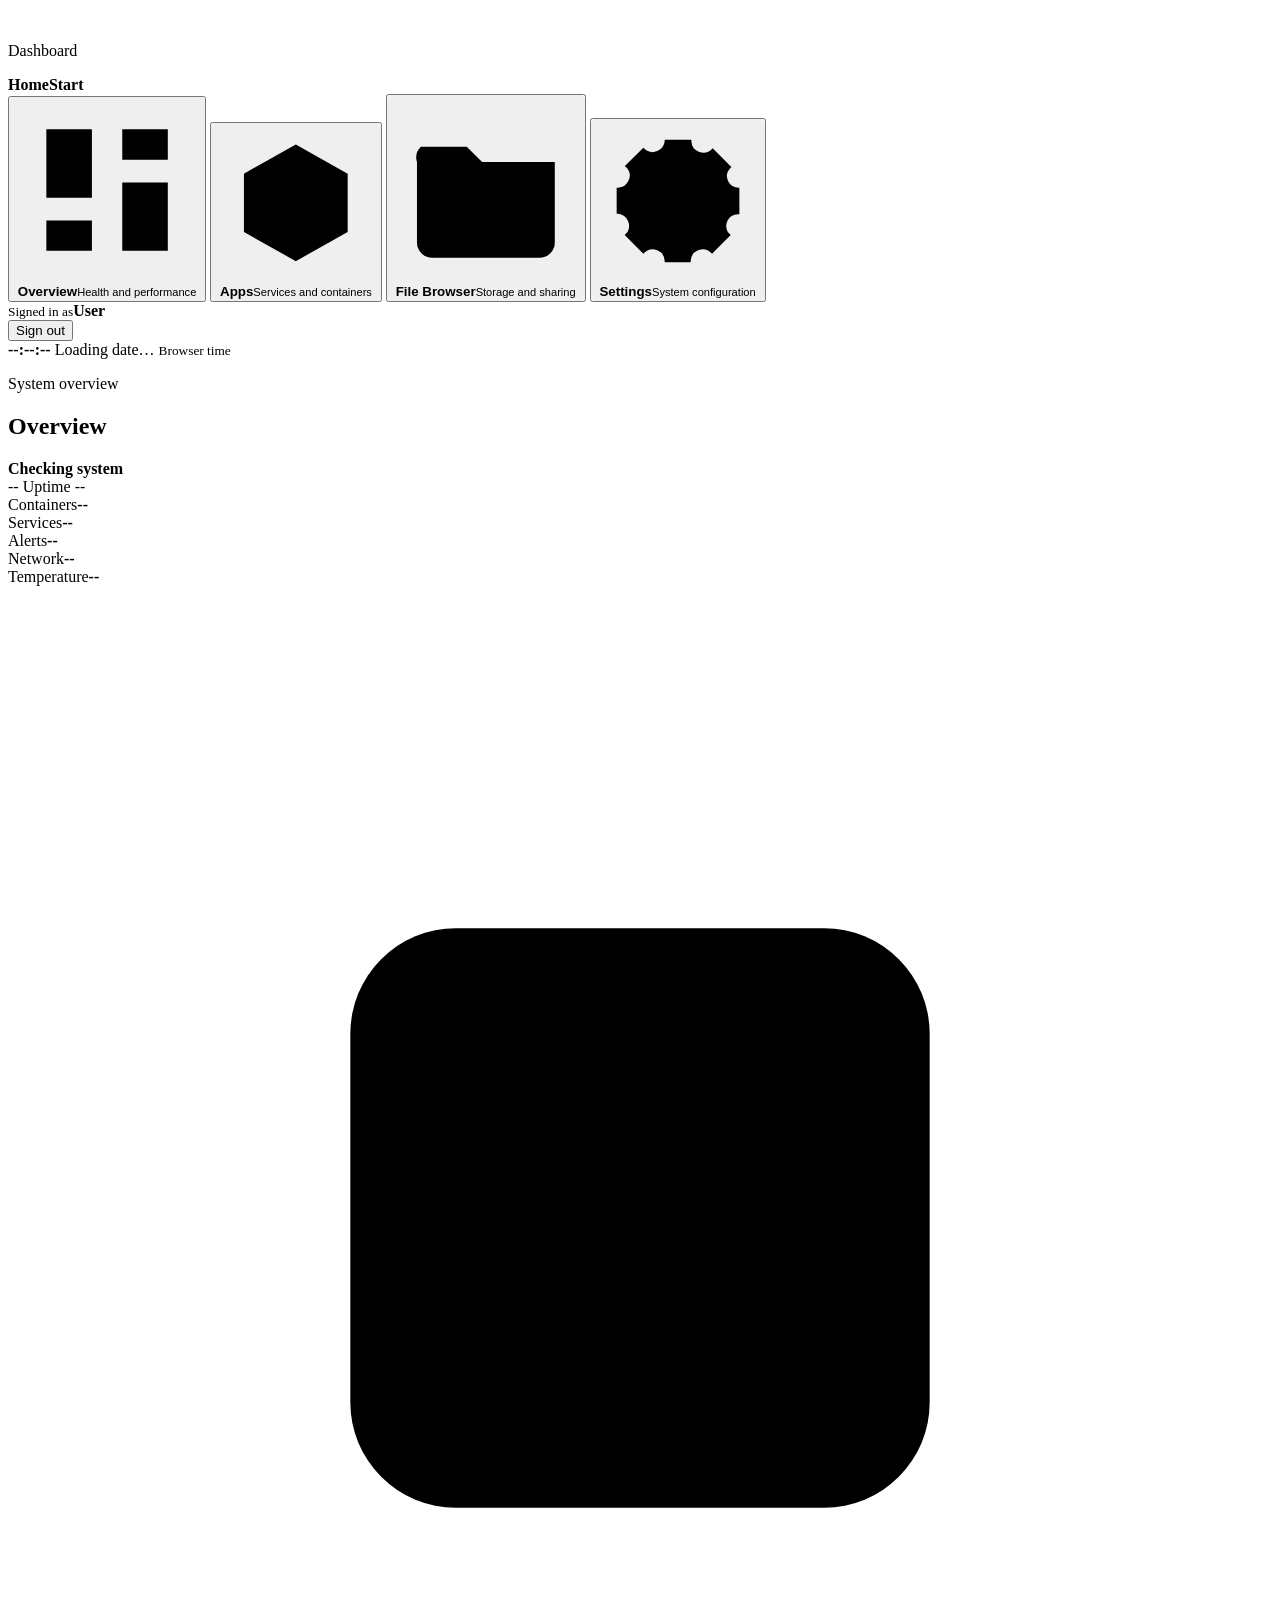
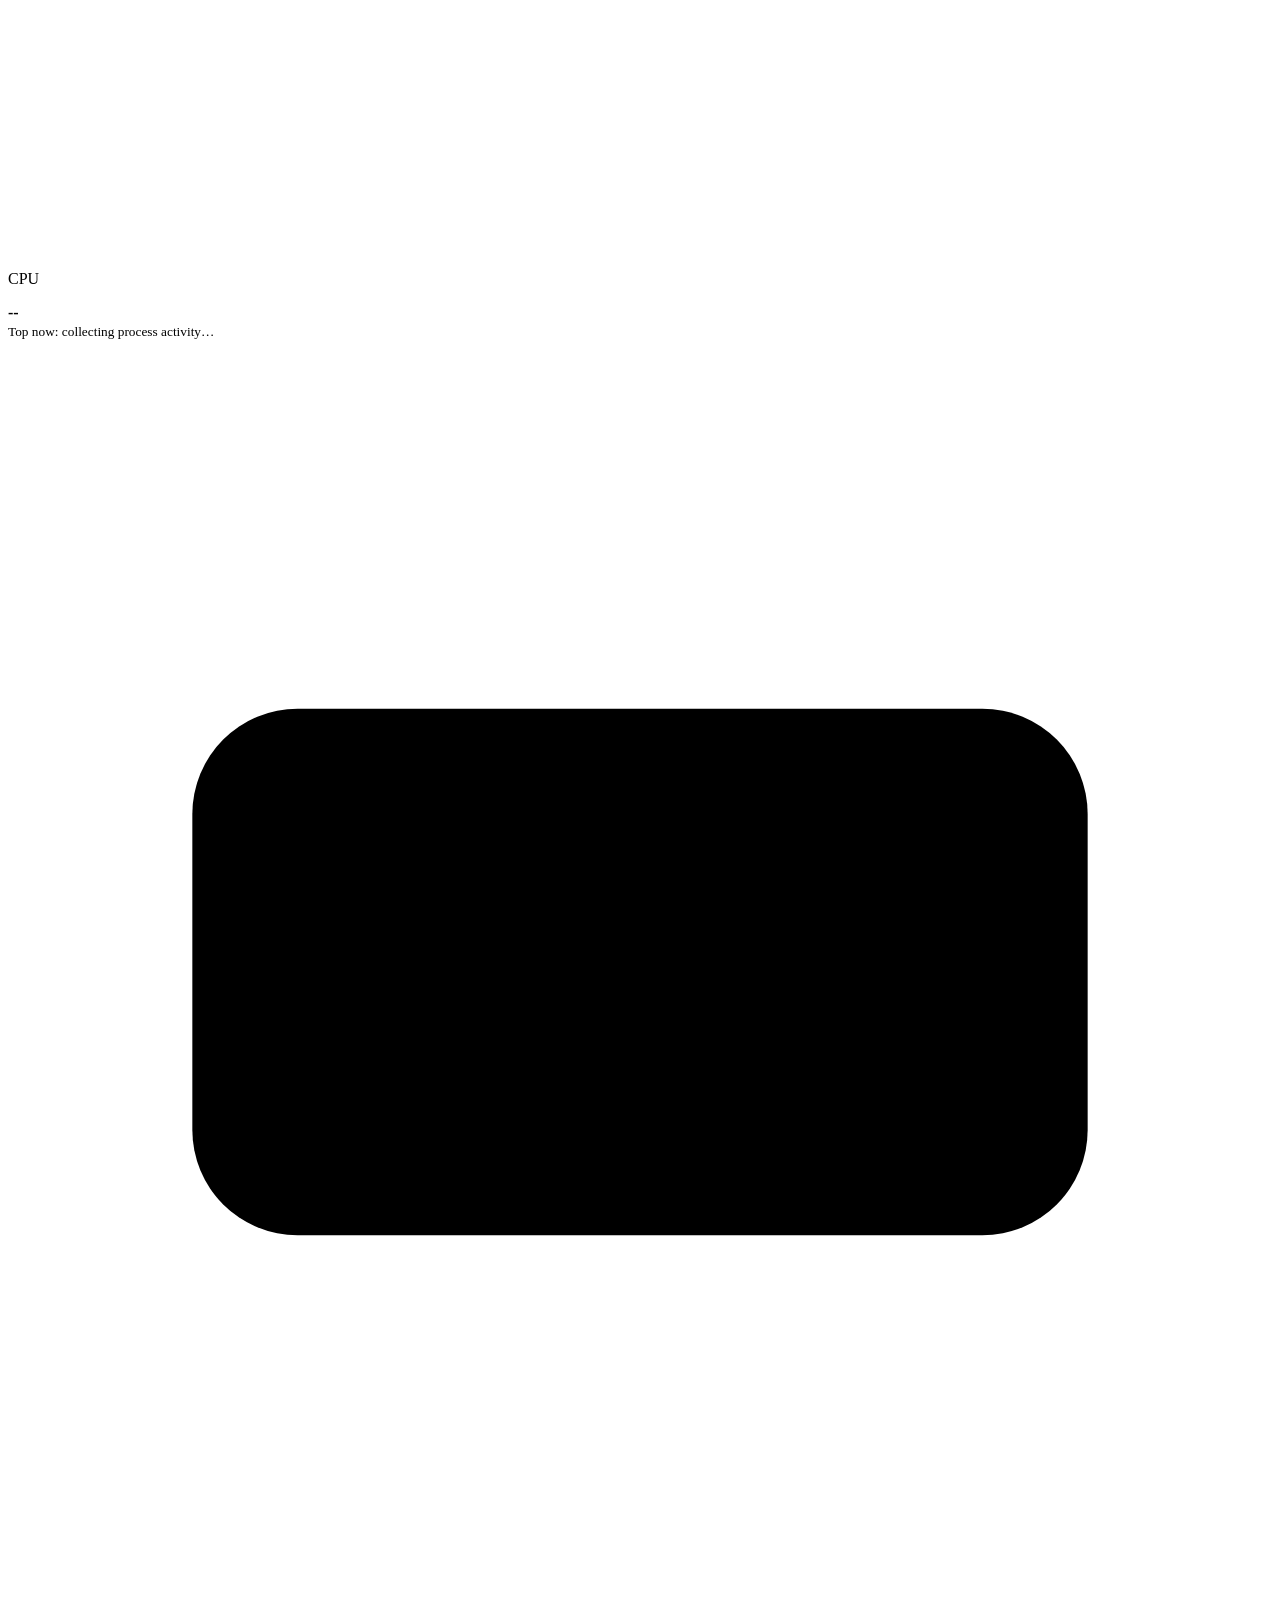
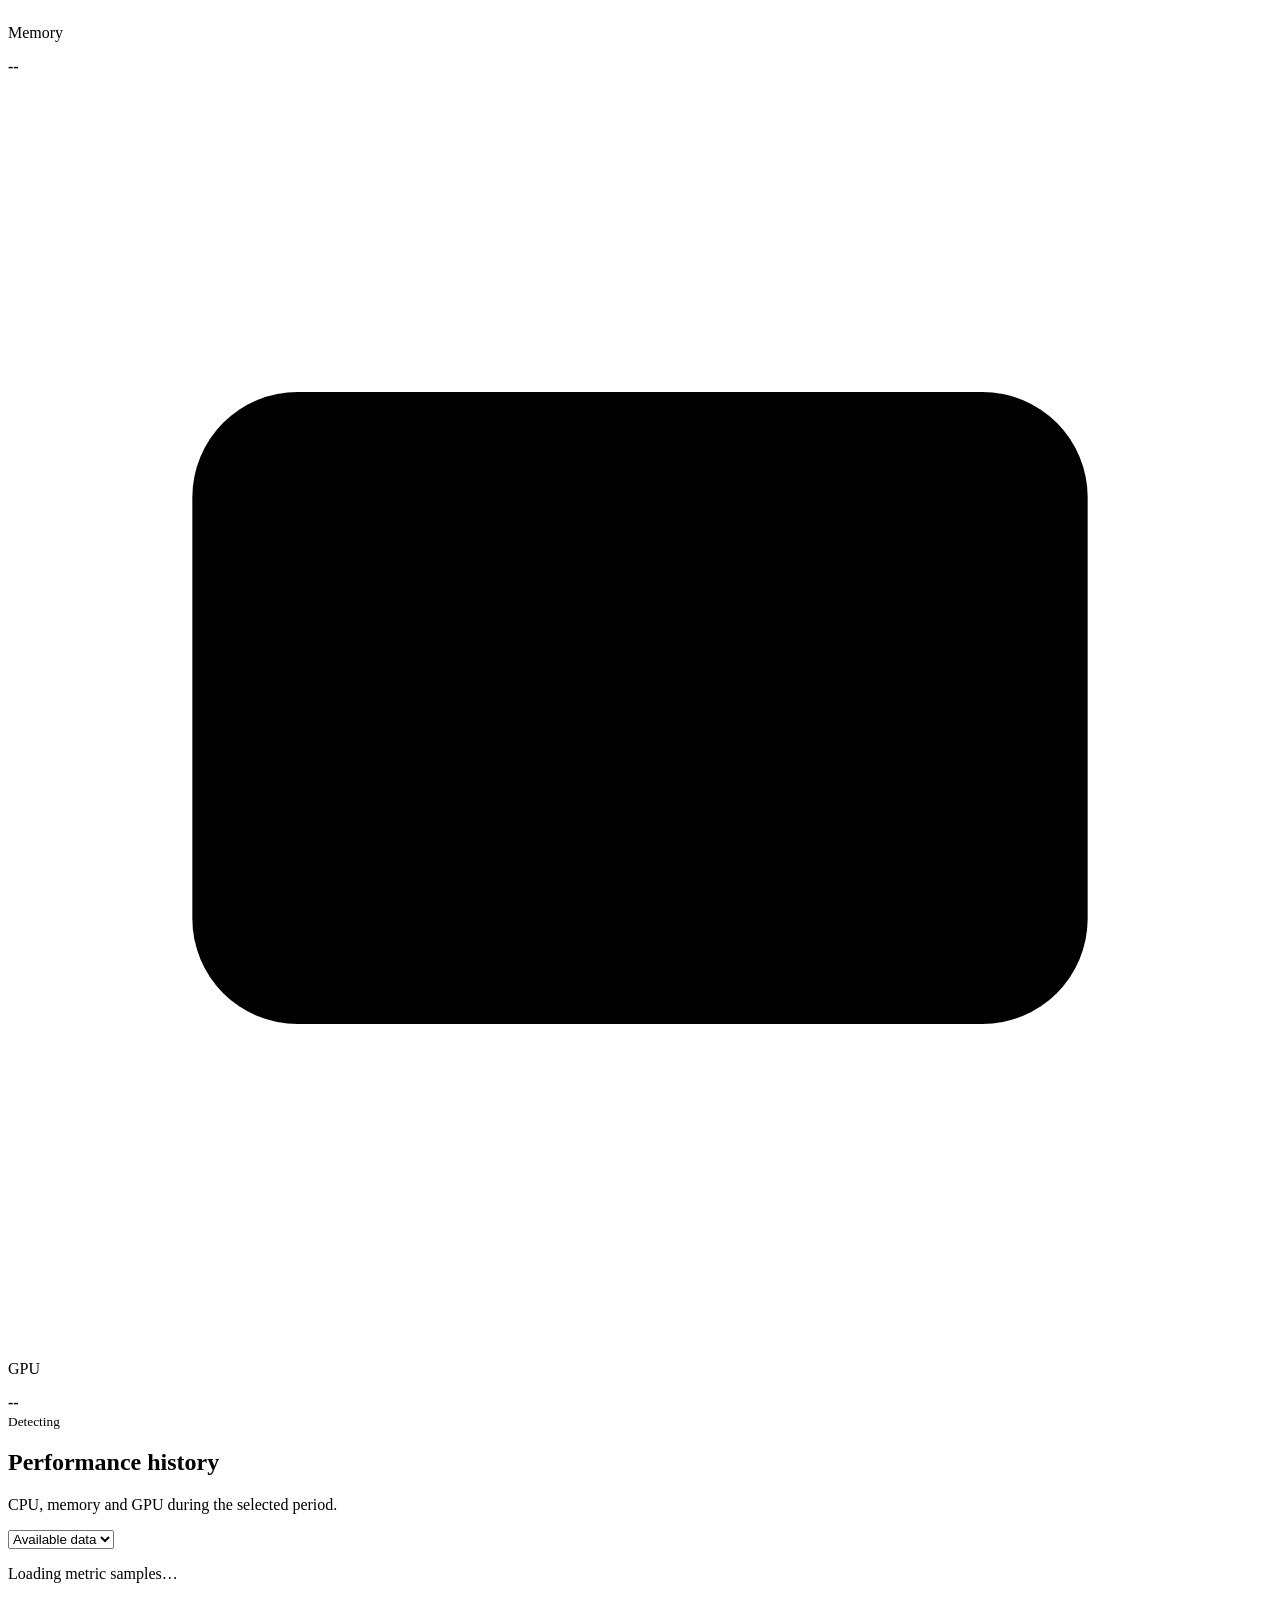
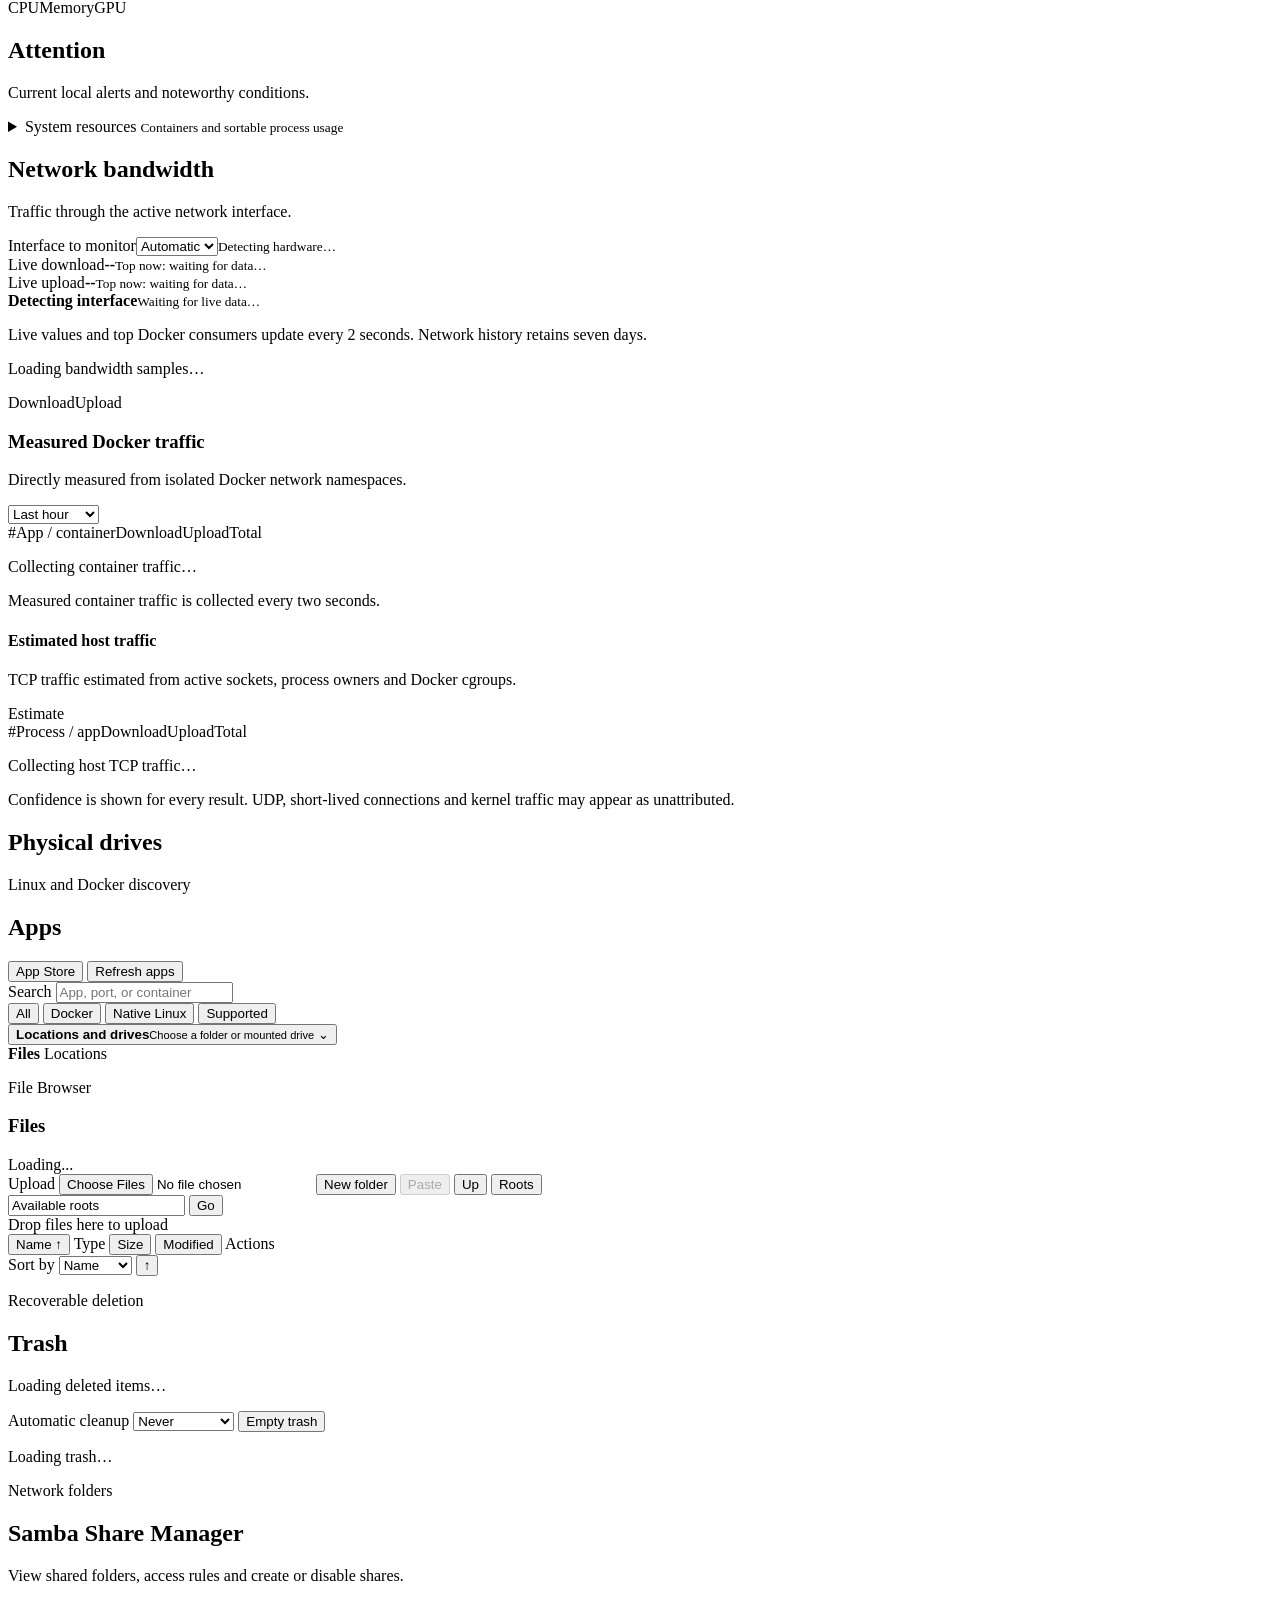
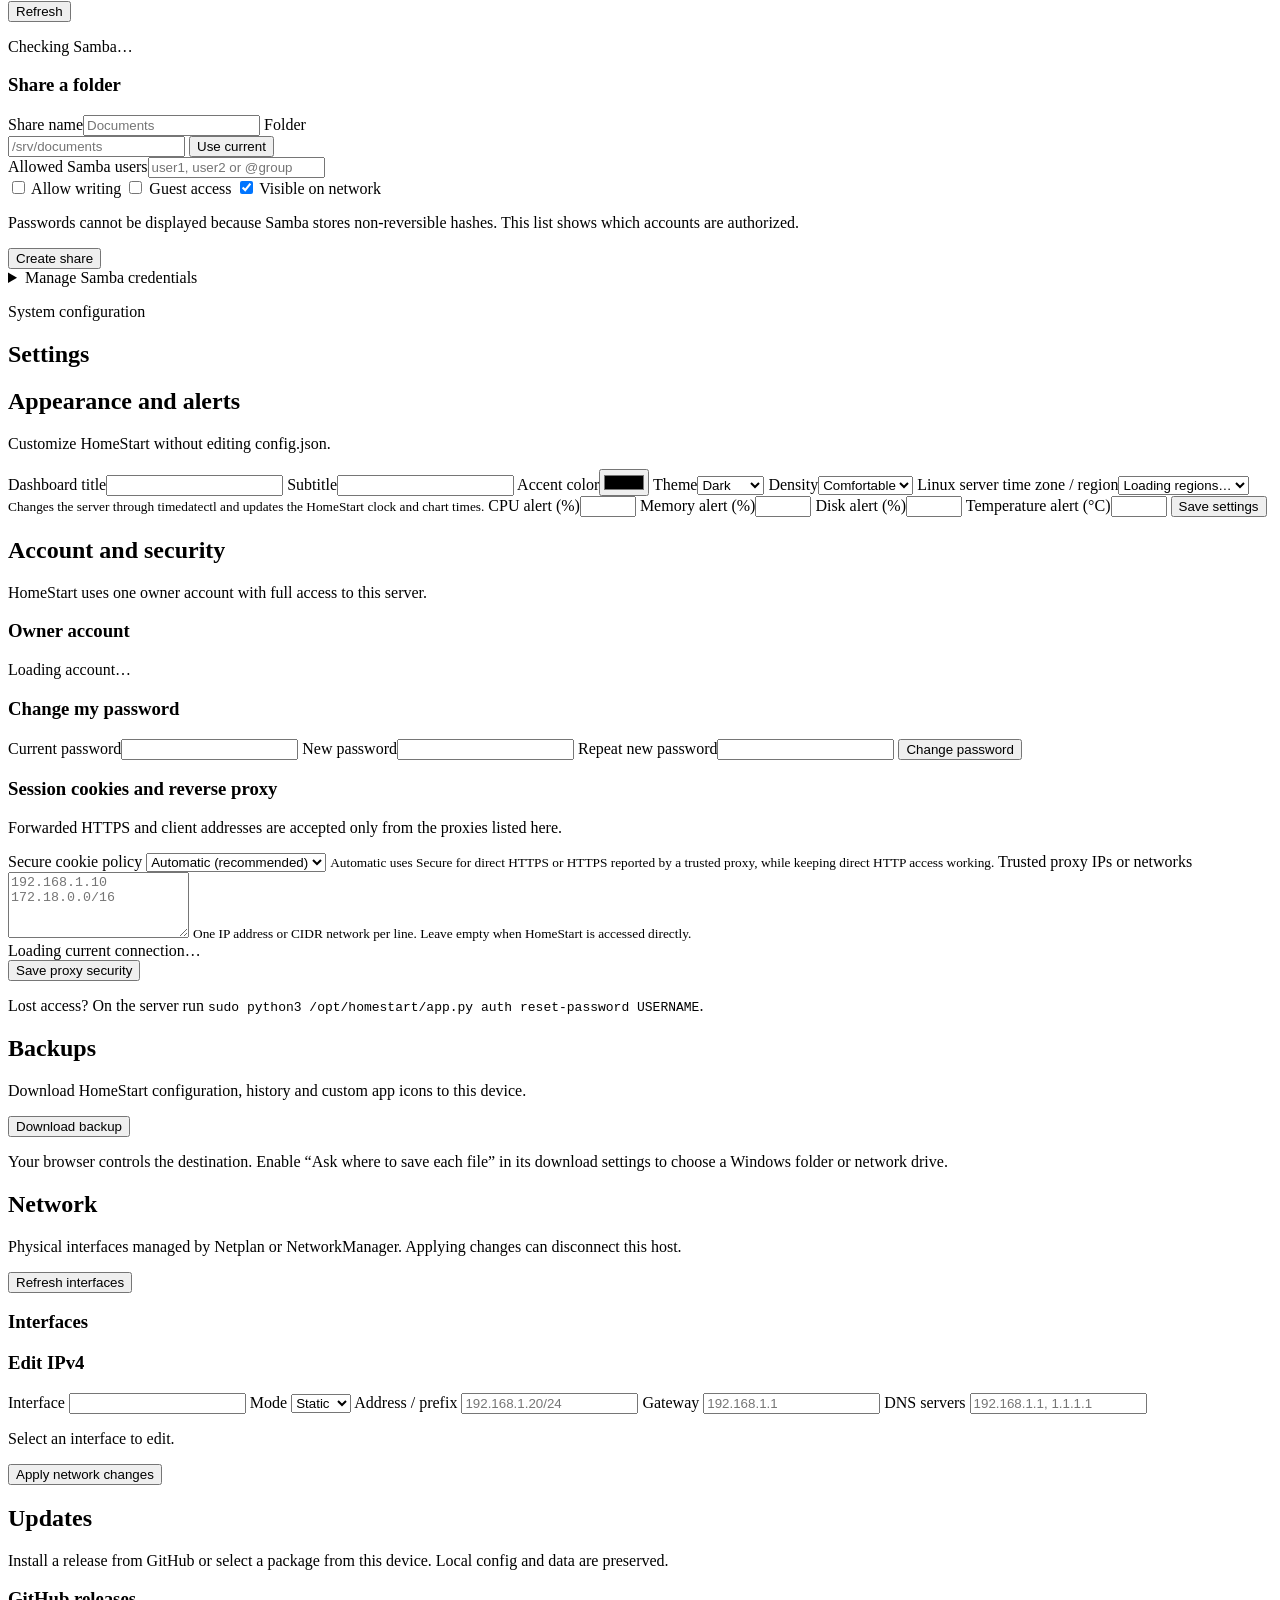
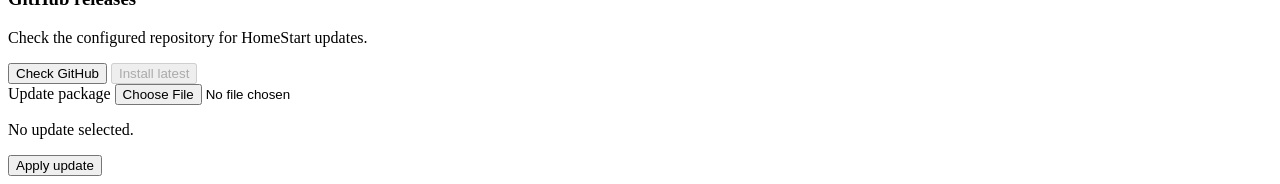
==== commit 94612ea2: "Add File Browser multi-select, cut, sorting and mobile navigation - add persistent multi-selection a" ====
--- a/static/index.html
+++ b/static/index.html
@@ -237,7 +237,7 @@
           </section>
 
           <section class="status-panel">
-            <h2>Physical disks</h2>
+            <h2>Physical drives</h2>
             <div id="disks" class="stack"></div>
           </section>
         </section>
@@ -378,7 +378,11 @@
         <section class="view" id="view-files" data-view-panel="files">
           <section class="file-panel">
             <div class="file-explorer">
-              <aside class="file-sidebar">
+              <button id="file-locations-toggle" class="file-locations-toggle" type="button" aria-expanded="false" aria-controls="file-sidebar">
+                <span><strong>Locations and drives</strong><small>Choose a folder or mounted drive</small></span>
+                <span class="file-locations-chevron" aria-hidden="true">⌄</span>
+              </button>
+              <aside id="file-sidebar" class="file-sidebar">
                 <div class="file-sidebar-title">
                   <strong>Files</strong>
                   <span>Locations</span>
@@ -408,6 +412,15 @@
                   <button type="submit">Go</button>
                 </form>
                 <div id="file-drop-status" class="file-drop-status">Drop files here to upload</div>
+                <div id="file-selection-toolbar" class="file-selection-toolbar" hidden>
+                  <strong id="file-selection-count">0 selected</strong>
+                  <div>
+                    <button id="file-selection-copy" type="button">Copy</button>
+                    <button id="file-selection-cut" type="button">Cut</button>
+                    <button id="file-selection-delete" class="danger" type="button">Move to trash</button>
+                    <button id="file-selection-clear" type="button">Clear</button>
+                  </div>
+                </div>
                 <div id="file-copy-progress" class="file-copy-progress" hidden>
                   <div class="file-copy-progress-head">
                     <strong id="file-copy-label">Preparing copy…</strong>
@@ -417,11 +430,21 @@
                   <small id="file-copy-detail">Calculating size…</small>
                 </div>
                 <div class="file-columns">
-                  <span>Name</span>
+                  <button class="file-sort active" type="button" data-file-sort="name">Name <span aria-hidden="true">↑</span></button>
                   <span>Type</span>
-                  <span>Size</span>
-                  <span>Modified</span>
+                  <button class="file-sort" type="button" data-file-sort="size">Size <span aria-hidden="true"></span></button>
+                  <button class="file-sort" type="button" data-file-sort="modified">Modified <span aria-hidden="true"></span></button>
                   <span>Actions</span>
+                </div>
+                <div class="file-sort-mobile">
+                  <label>Sort by
+                    <select id="file-sort-mobile">
+                      <option value="name">Name</option>
+                      <option value="modified">Modified</option>
+                      <option value="size">Size</option>
+                    </select>
+                  </label>
+                  <button id="file-sort-direction" type="button" aria-label="Sort ascending" title="Sort ascending">↑</button>
                 </div>
                 <div id="files" class="file-list list-view"></div>
               </div>
@@ -507,13 +530,6 @@
           </header>
 
           <div class="settings-workspace">
-            <nav class="settings-section-menu" aria-label="Settings sections">
-              <button class="active" type="button" data-settings-target="settings-general"><strong>General</strong><small>Appearance, alerts and time</small></button>
-              <button type="button" data-settings-target="settings-security"><strong>Account</strong><small>Password, sessions and proxy</small></button>
-              <button type="button" data-settings-target="settings-backups"><strong>Backups</strong><small>Download local data</small></button>
-              <button type="button" data-settings-target="settings-network"><strong>Network</strong><small>Interfaces and IPv4</small></button>
-              <button type="button" data-settings-target="settings-updates"><strong>Updates</strong><small>Online and manual packages</small></button>
-            </nav>
             <div class="settings-content">
           <section class="settings-panel" id="settings-general">
             <div class="section-head"><div><h2>Appearance and alerts</h2><p>Customize HomeStart without editing config.json.</p></div></div>
@@ -694,7 +710,9 @@
       <div class="file-context-title"><strong id="file-context-name">File</strong><small id="file-context-kind"></small></div>
       <button type="button" data-file-context-action="open">Open</button>
       <button type="button" data-file-context-action="download">Download</button>
+      <button type="button" data-file-context-action="select">Select</button>
       <button type="button" data-file-context-action="copy">Copy</button>
+      <button type="button" data-file-context-action="cut">Cut</button>
       <button type="button" data-file-context-action="properties">Properties</button>
       <button type="button" data-file-context-action="rename">Rename</button>
       <button class="danger" type="button" data-file-context-action="delete">Move to trash</button>
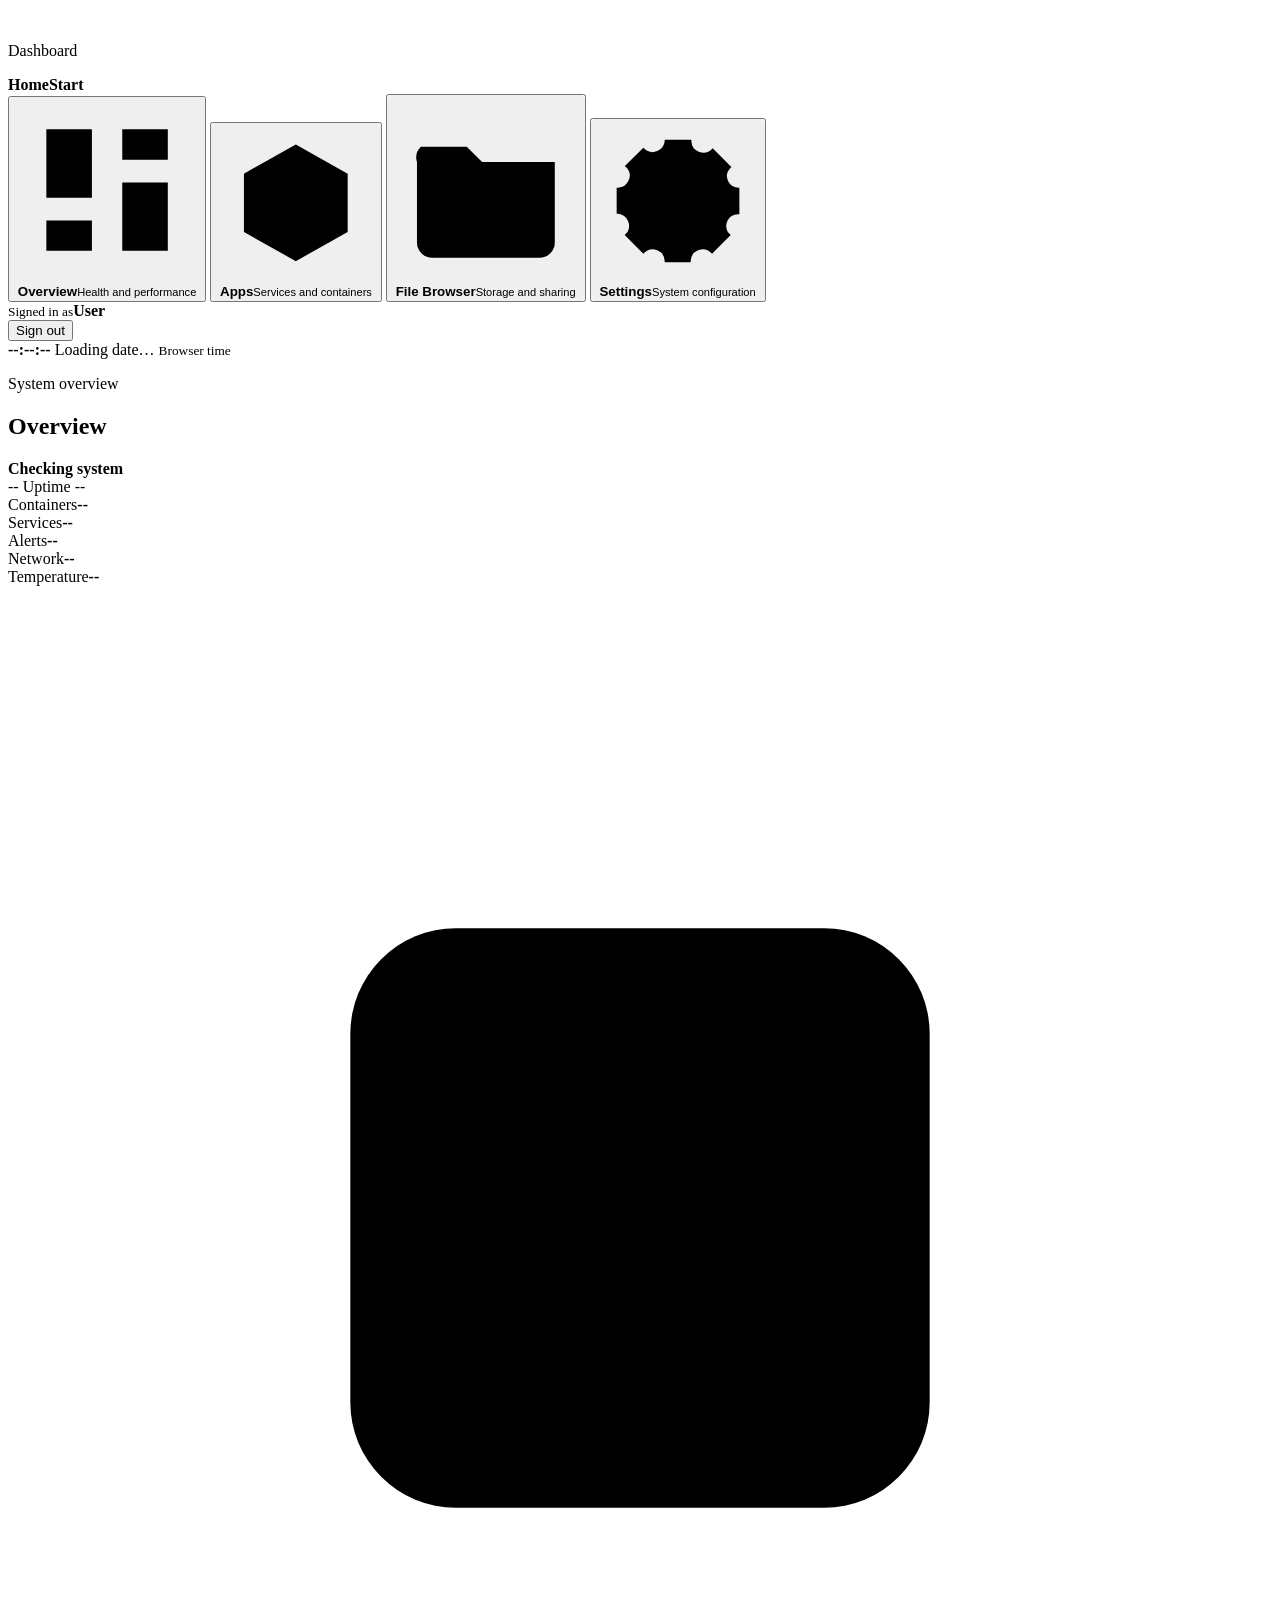
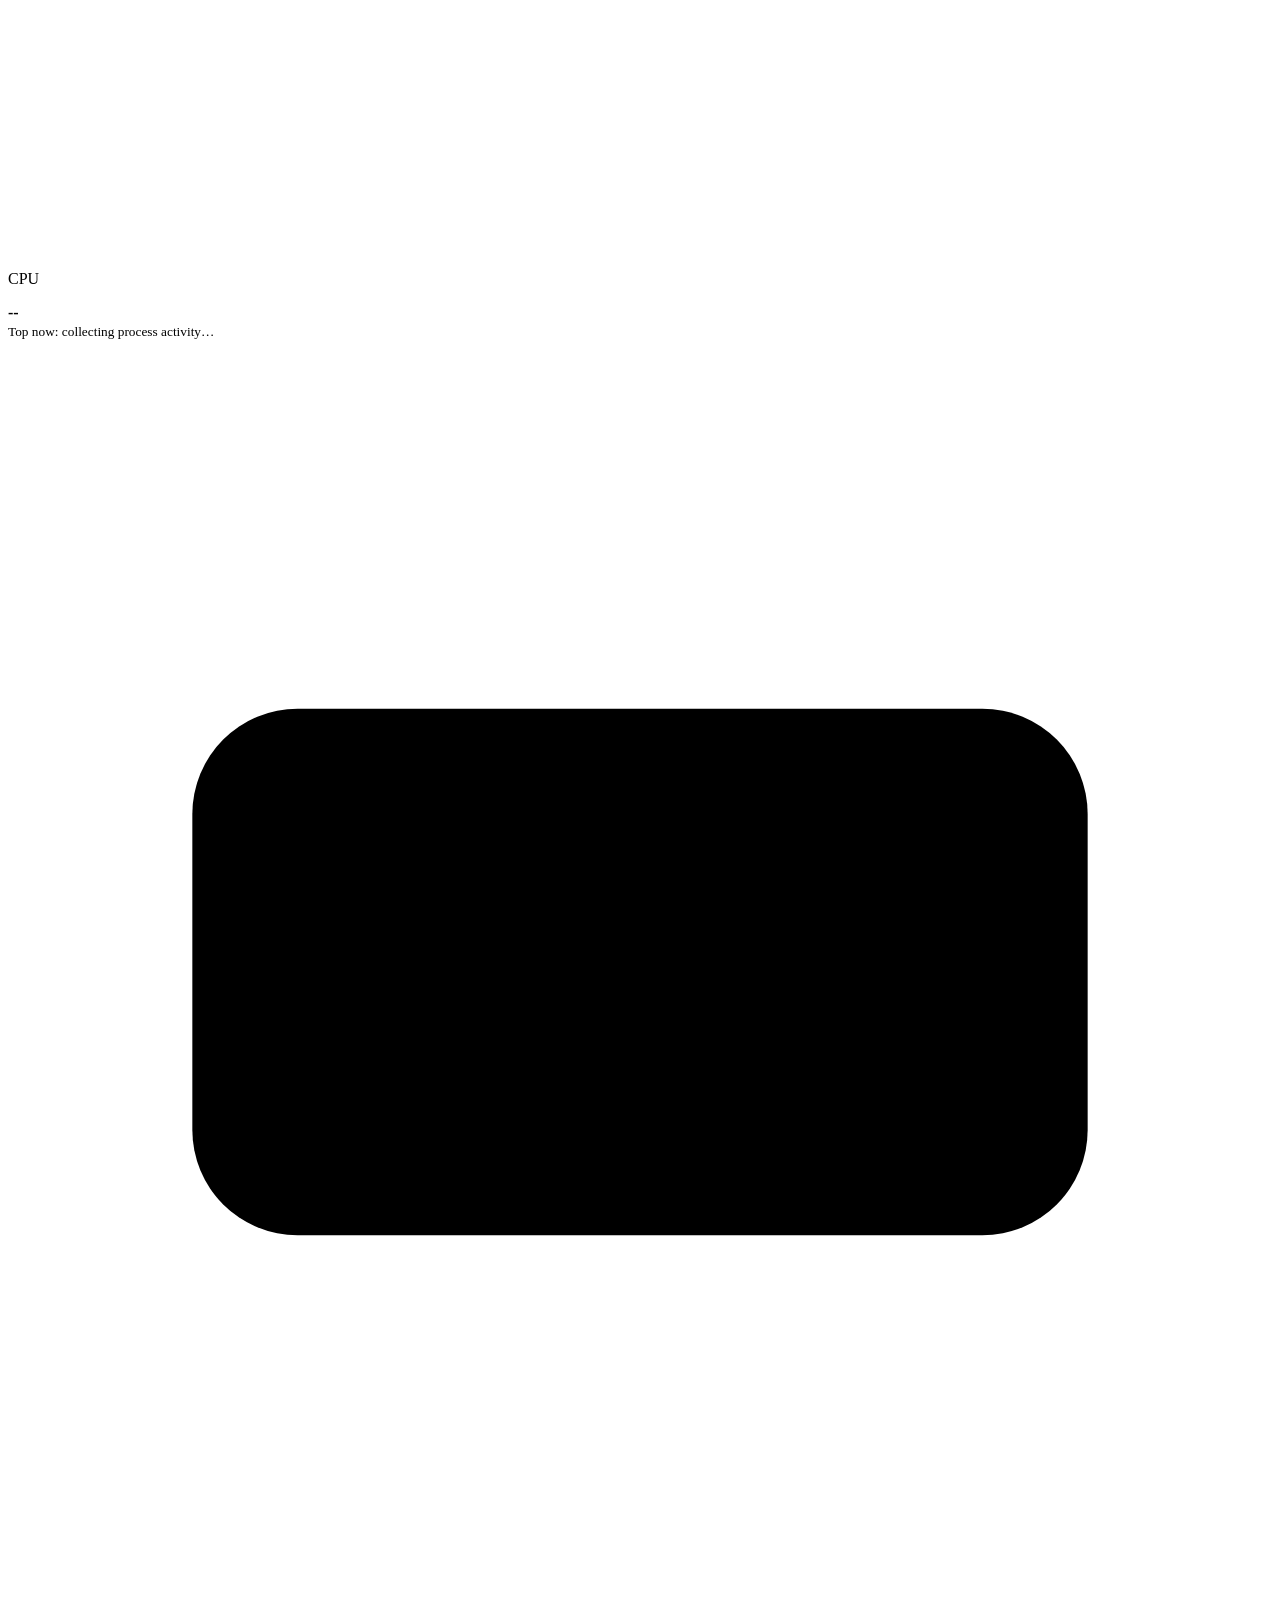
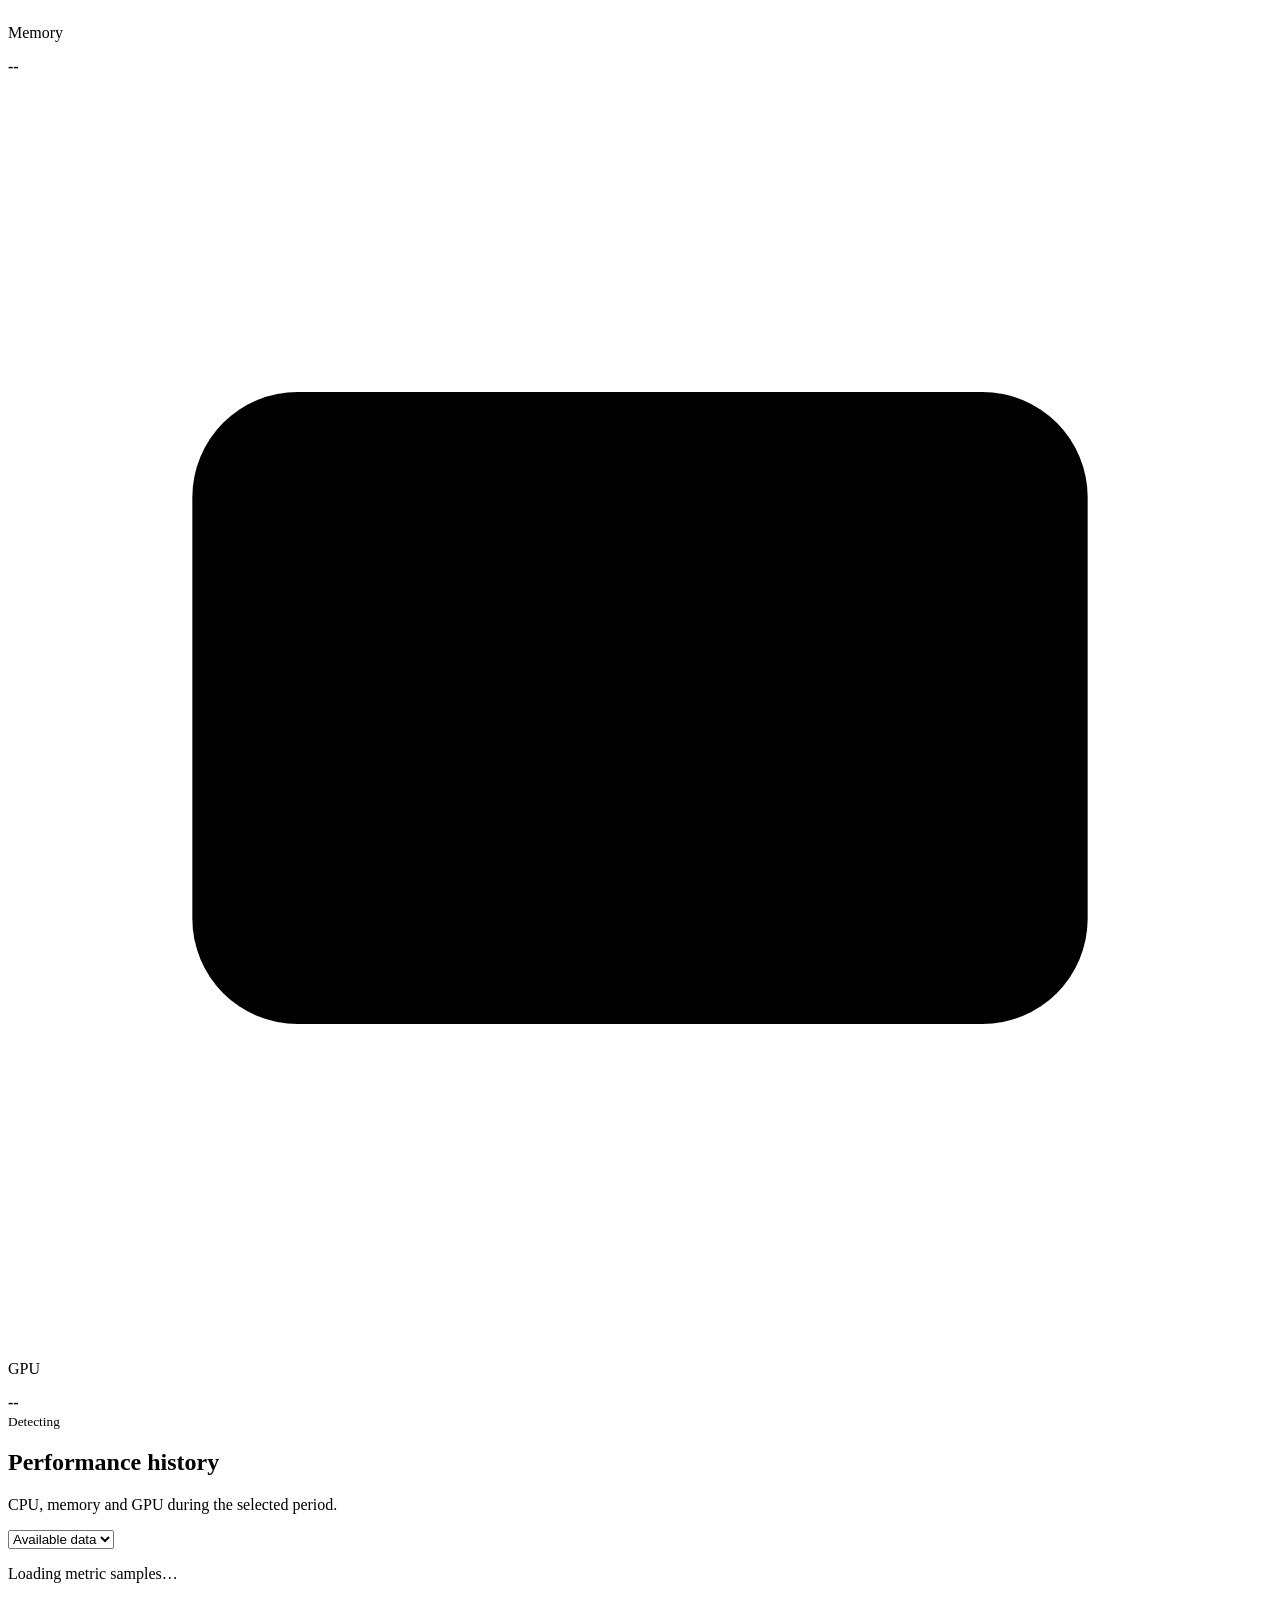
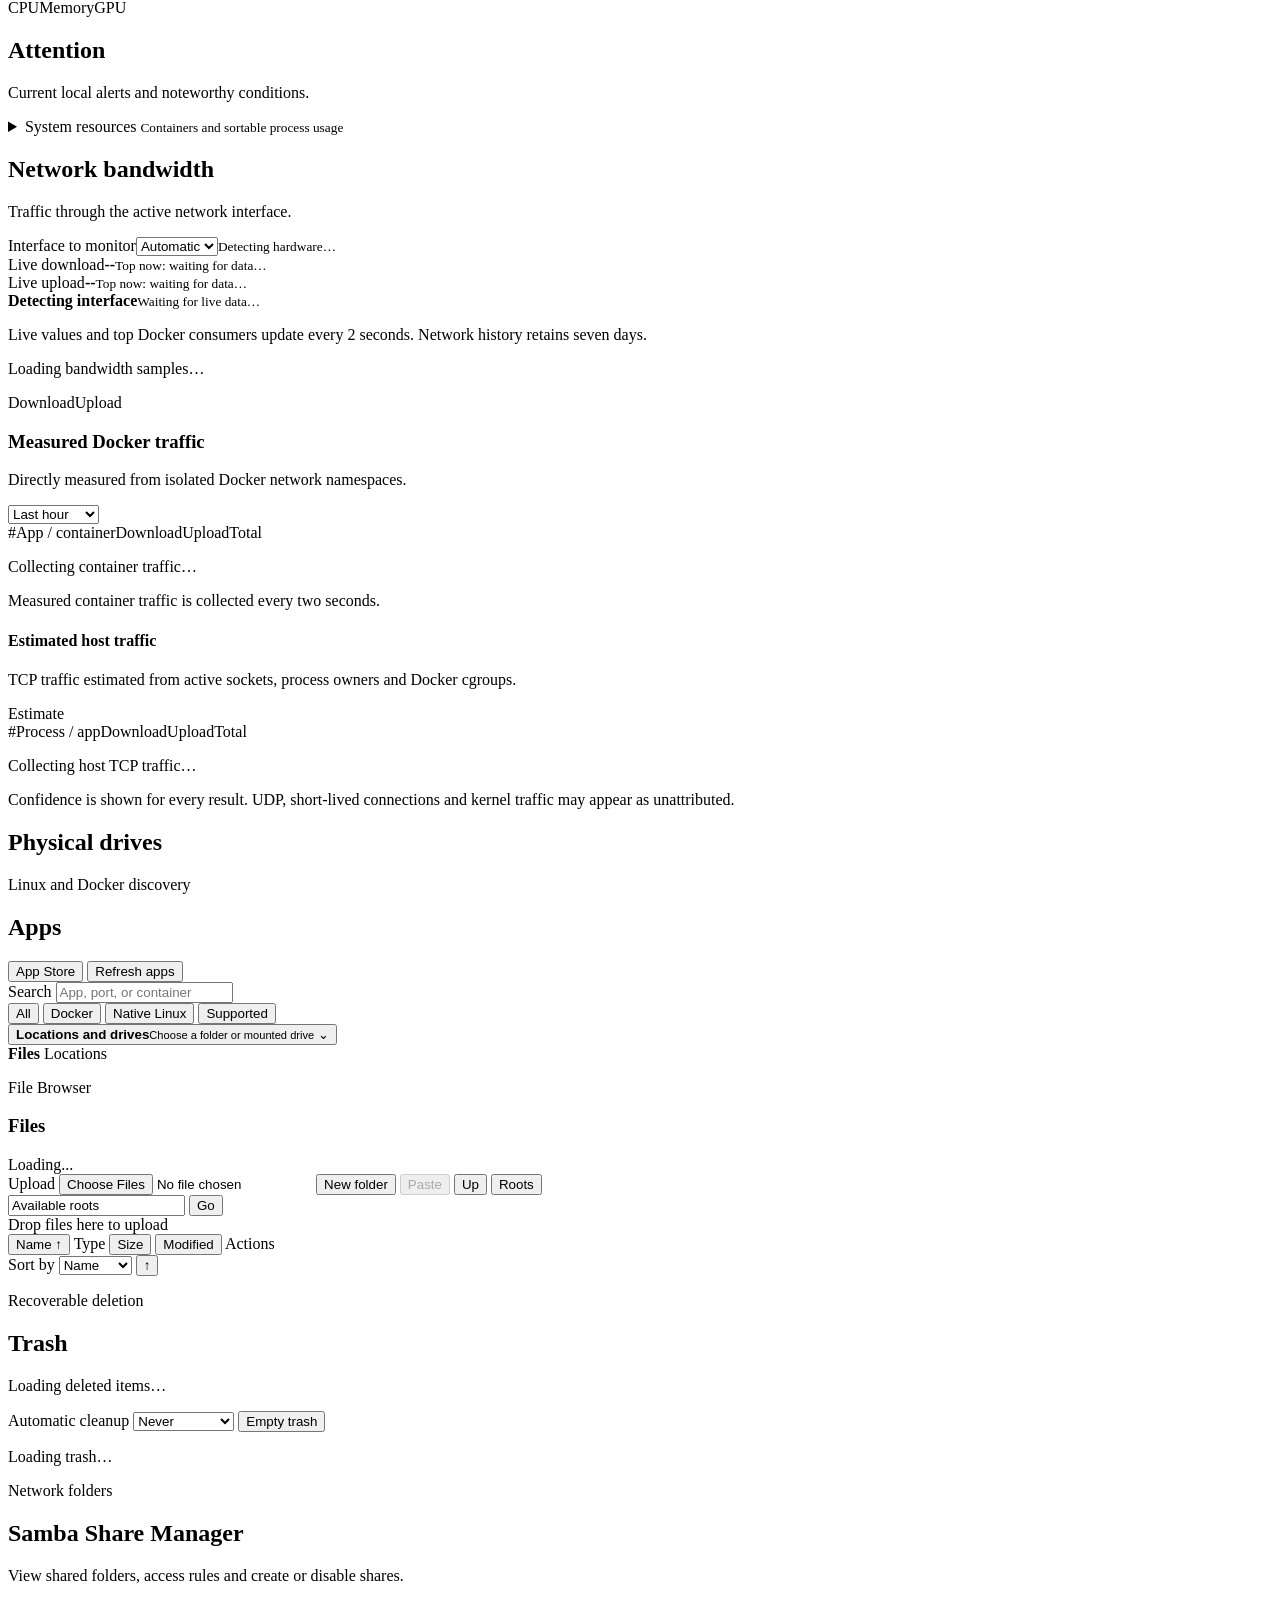
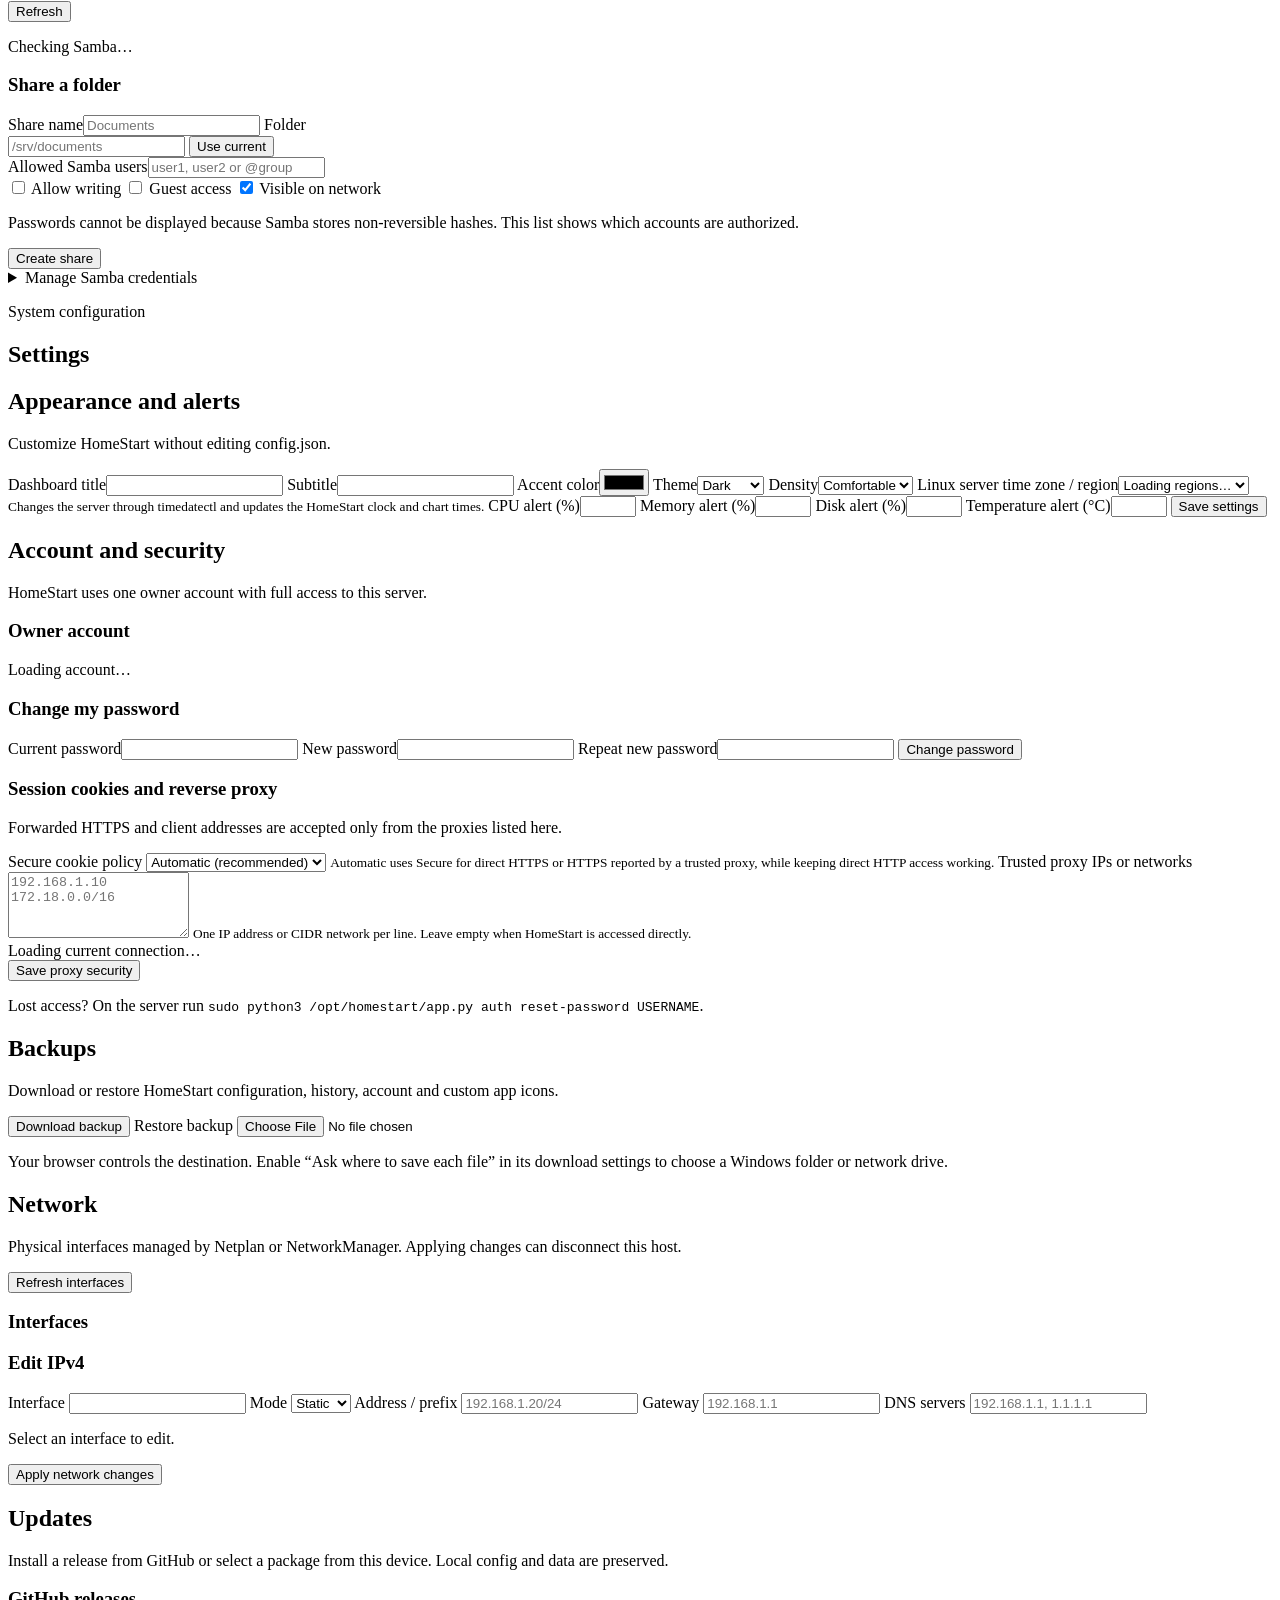
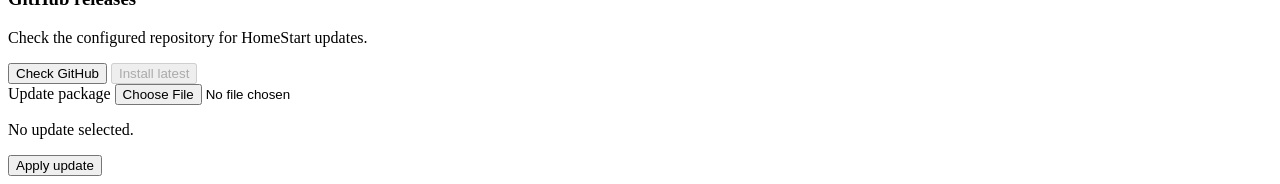
==== commit fa03d23e: "Add GPU guidance and graphical backup restore - explain missing GPU monitoring support in the Overvi" ====
--- a/static/index.html
+++ b/static/index.html
@@ -595,8 +595,38 @@
           </section>
 
           <section class="settings-panel" id="settings-backups">
-            <div class="section-head"><div><h2>Backups</h2><p>Download HomeStart configuration, history and custom app icons to this device.</p></div><button id="backup-create" type="button">Download backup</button></div>
+            <div class="section-head">
+              <div><h2>Backups</h2><p>Download or restore HomeStart configuration, history, account and custom app icons.</p></div>
+              <div class="actions">
+                <button id="backup-create" class="backup-download-button" type="button">Download backup</button>
+                <label class="backup-restore-picker">
+                  <span>Restore backup</span>
+                  <input id="backup-restore-file" type="file" accept=".tar.gz,.tgz,application/gzip" />
+                </label>
+              </div>
+            </div>
             <p class="form-note">Your browser controls the destination. Enable “Ask where to save each file” in its download settings to choose a Windows folder or network drive.</p>
+            <div id="backup-download-progress" class="backup-download-progress" hidden>
+              <div class="backup-progress-copy">
+                <strong id="backup-download-title">Preparing backup…</strong>
+                <span id="backup-download-detail">Collecting and compressing HomeStart data.</span>
+              </div>
+              <div class="backup-progress-track" role="progressbar" aria-label="Backup download progress">
+                <span id="backup-download-bar"></span>
+              </div>
+            </div>
+            <div id="backup-restore-preview" class="backup-restore-preview" hidden>
+              <div>
+                <span class="eyebrow">RESTORE PREVIEW</span>
+                <strong id="backup-restore-name"></strong>
+                <p id="backup-restore-components" class="form-note"></p>
+              </div>
+              <div class="actions">
+                <button id="backup-restore-cancel" type="button" class="secondary">Cancel</button>
+                <button id="backup-restore-confirm" type="button" class="danger">Restore and restart</button>
+              </div>
+            </div>
+            <p id="backup-restore-status" class="form-note" aria-live="polite"></p>
           </section>
 
           <section class="settings-panel" id="settings-network">
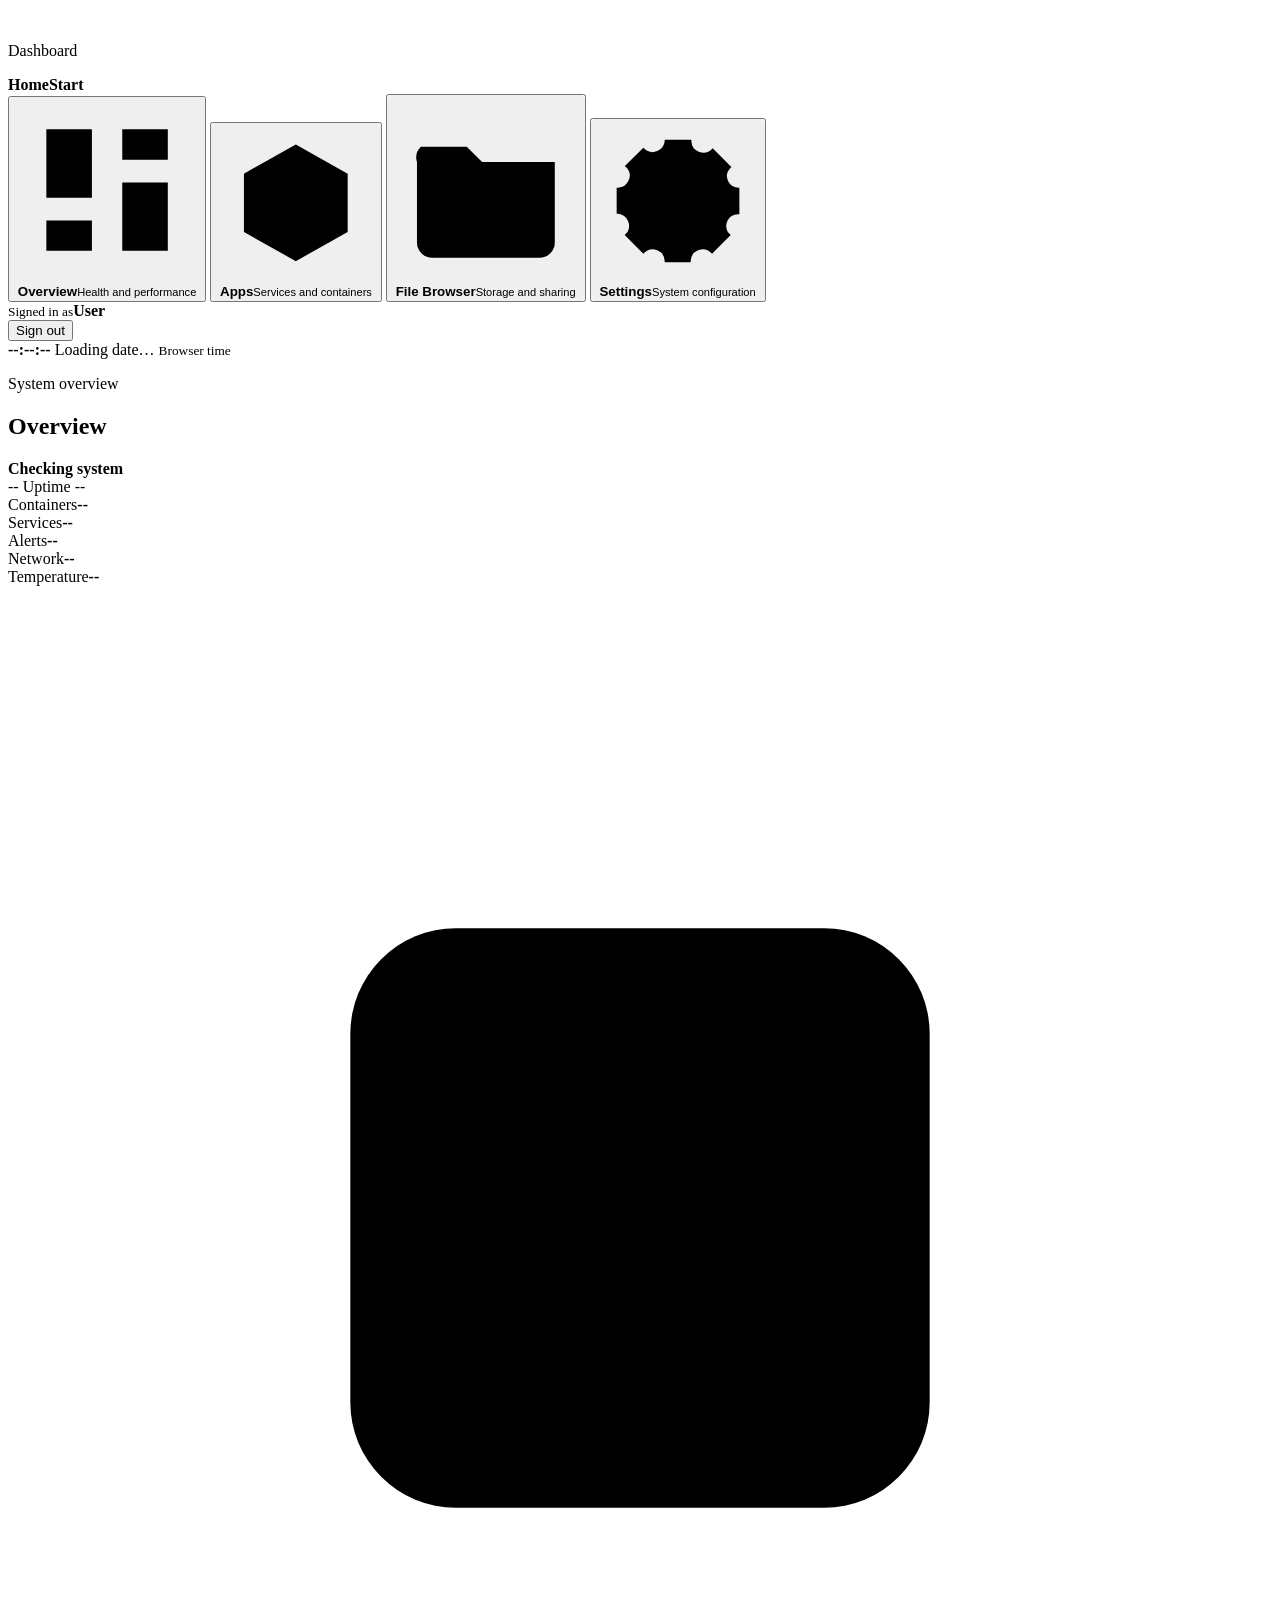
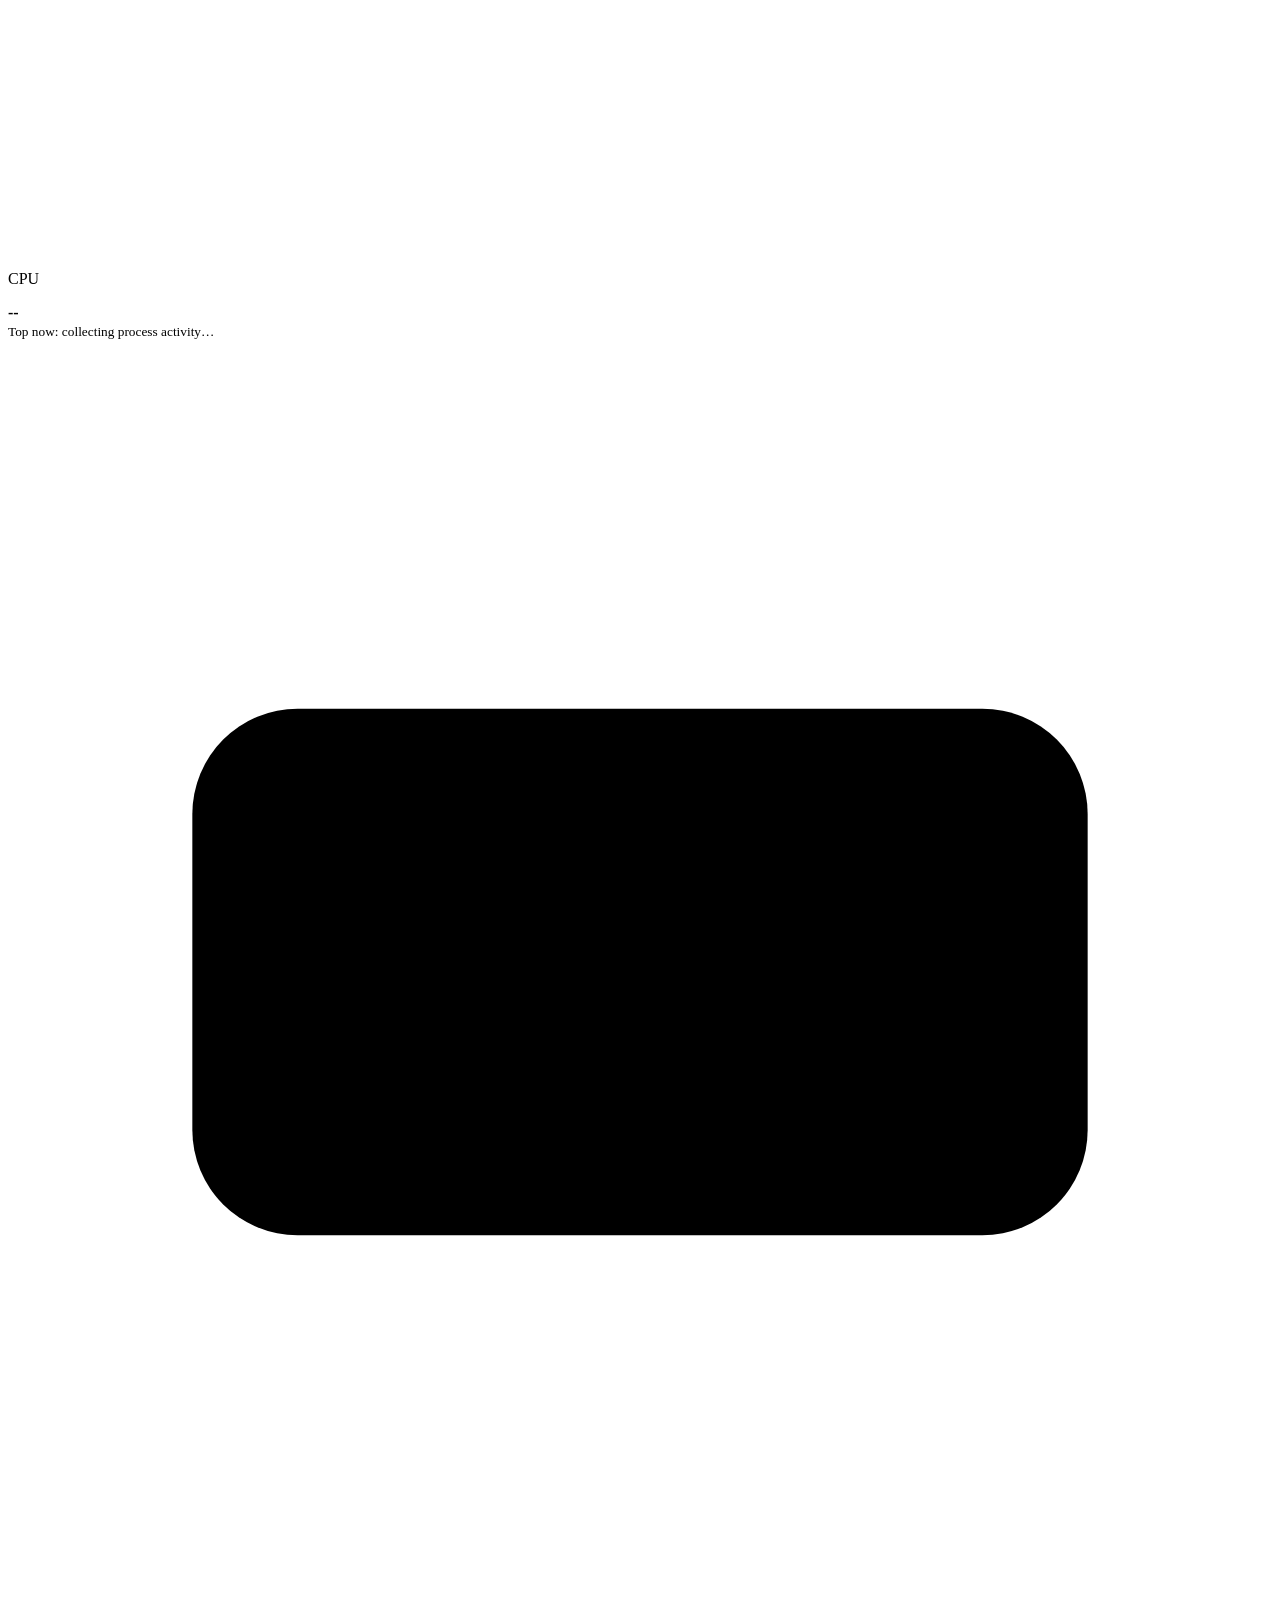
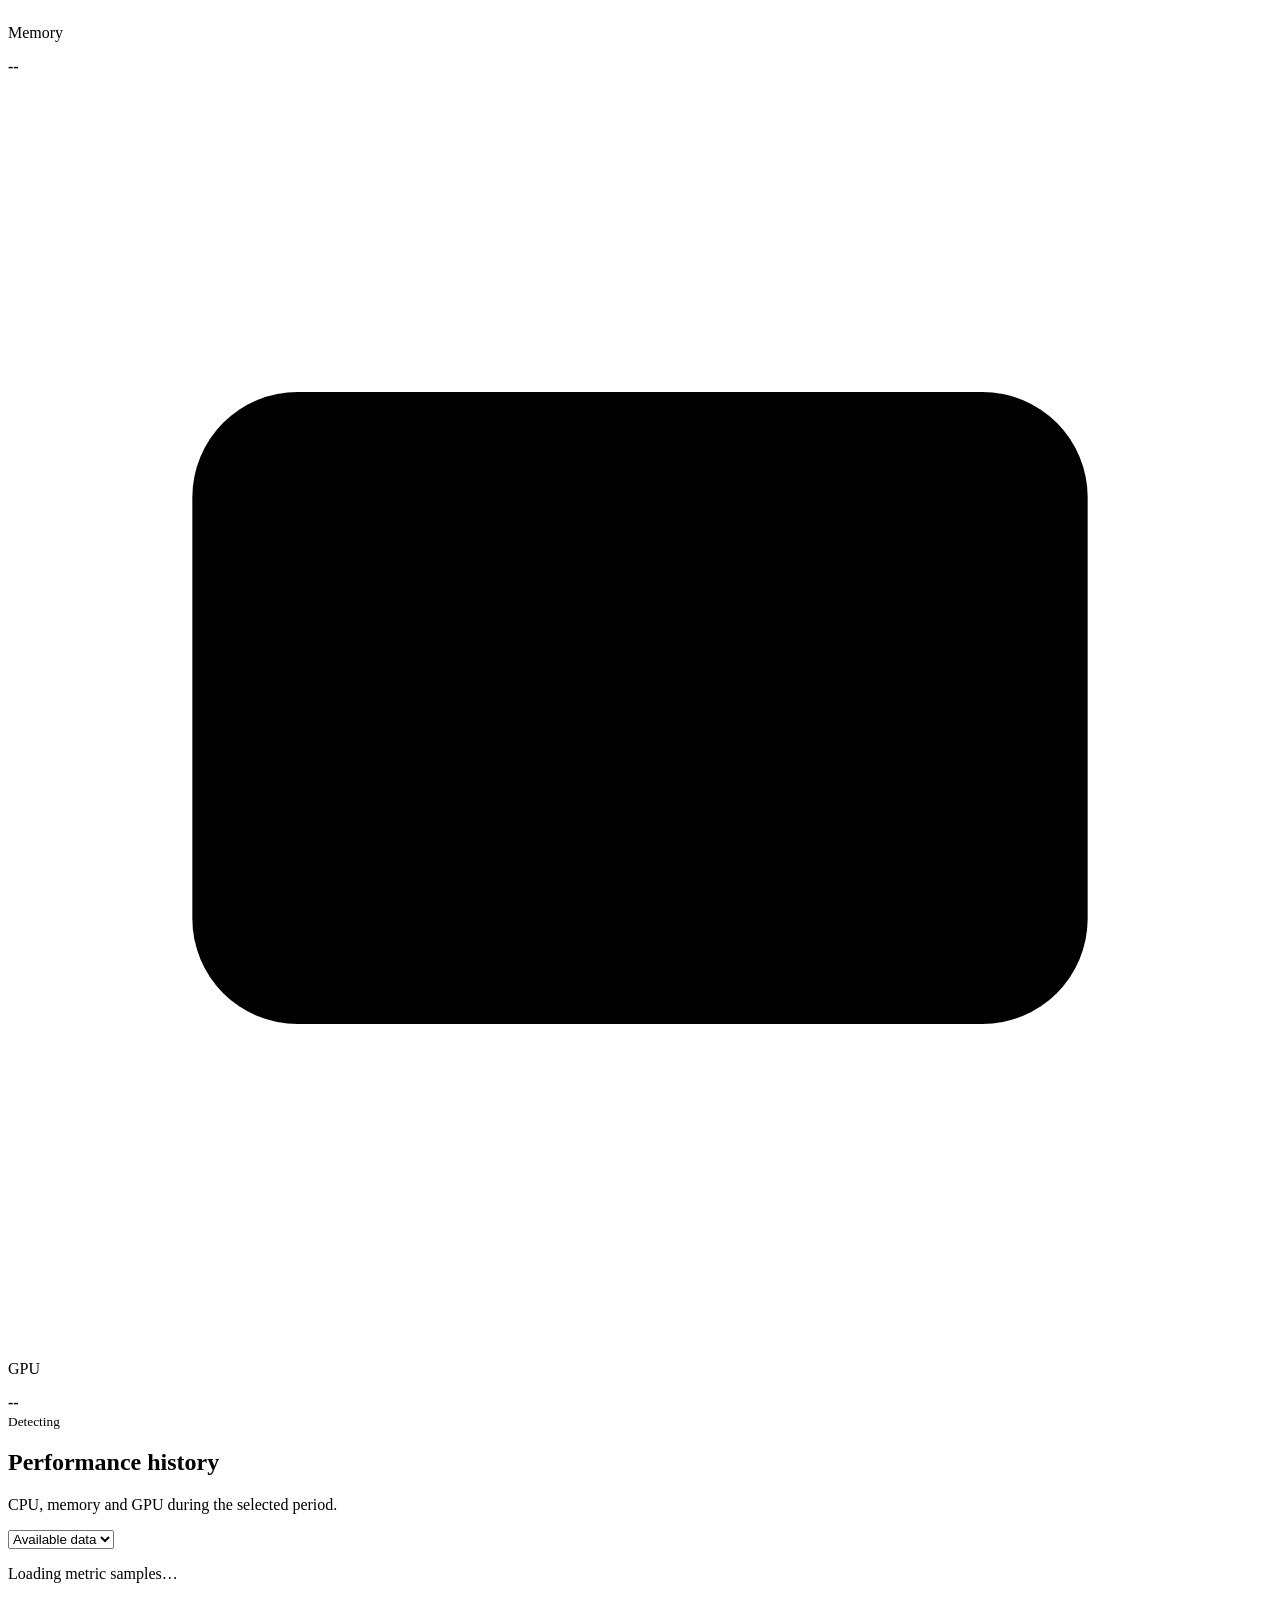
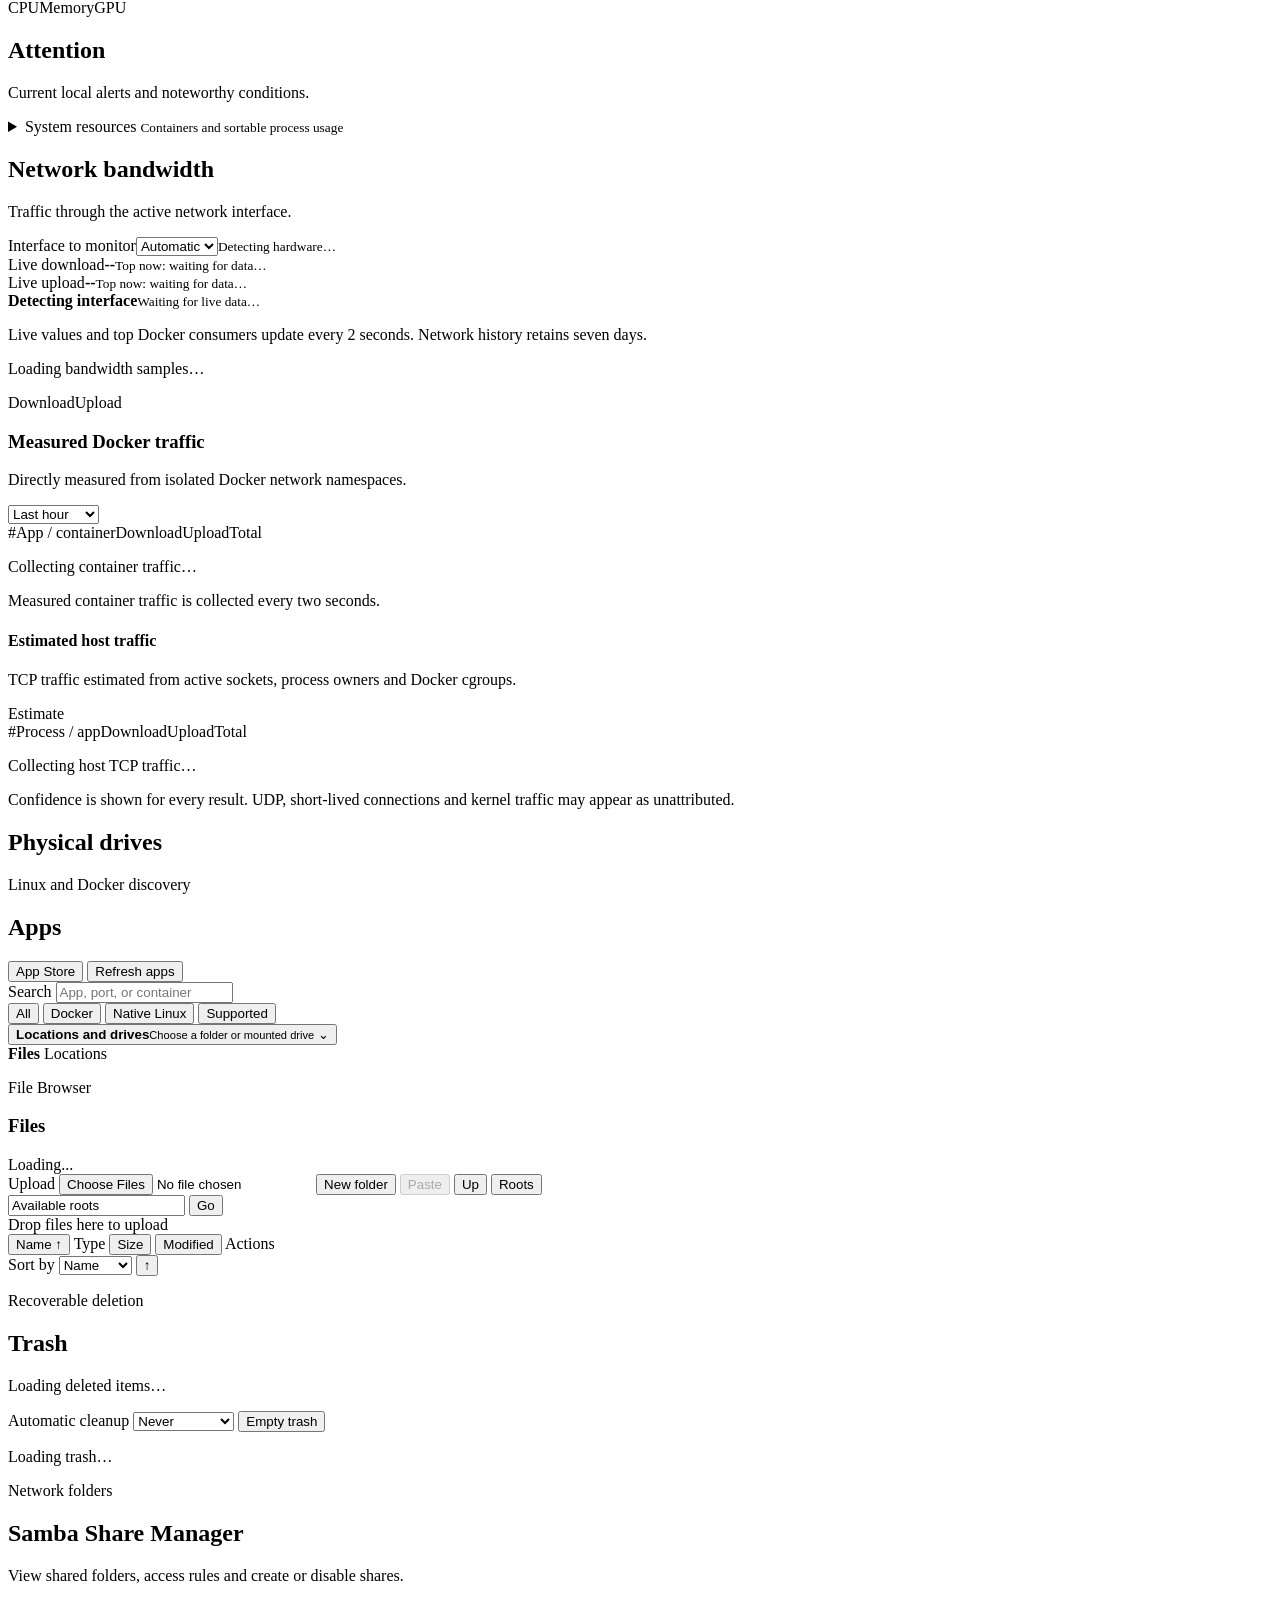
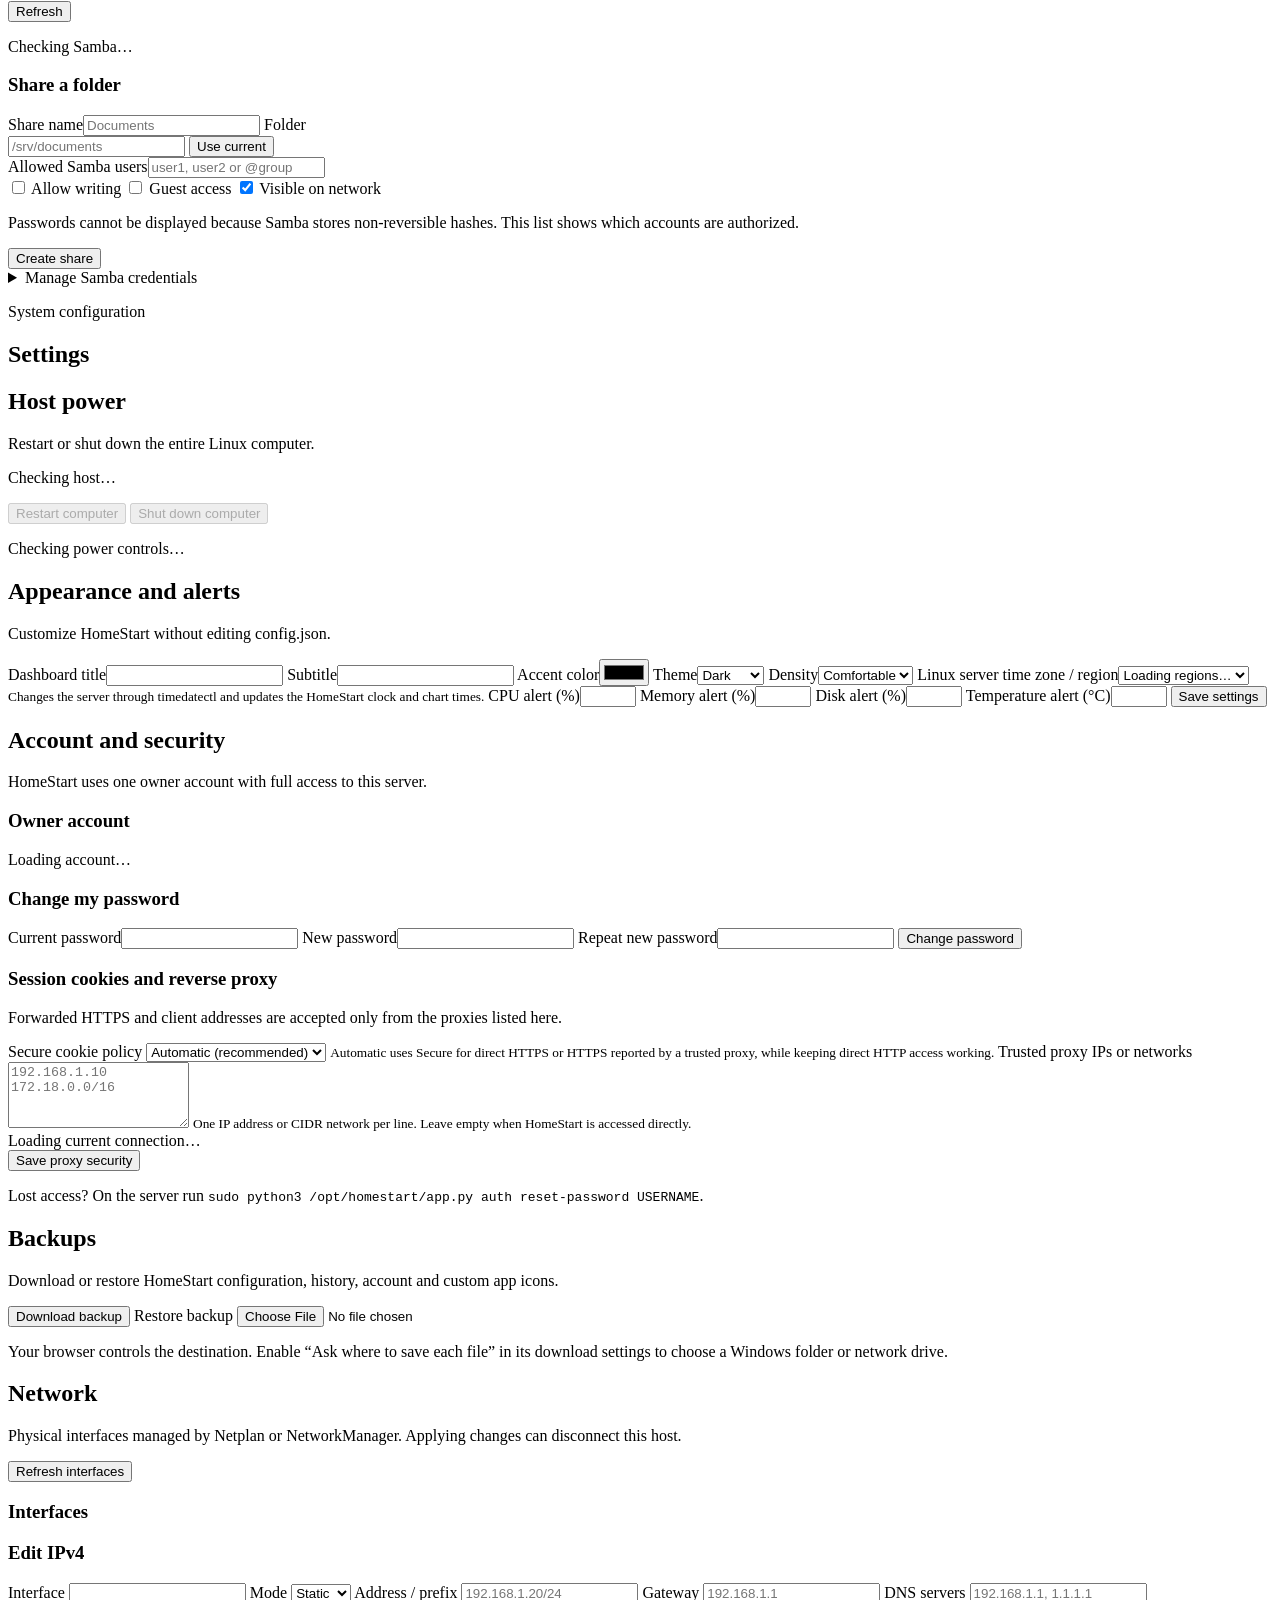
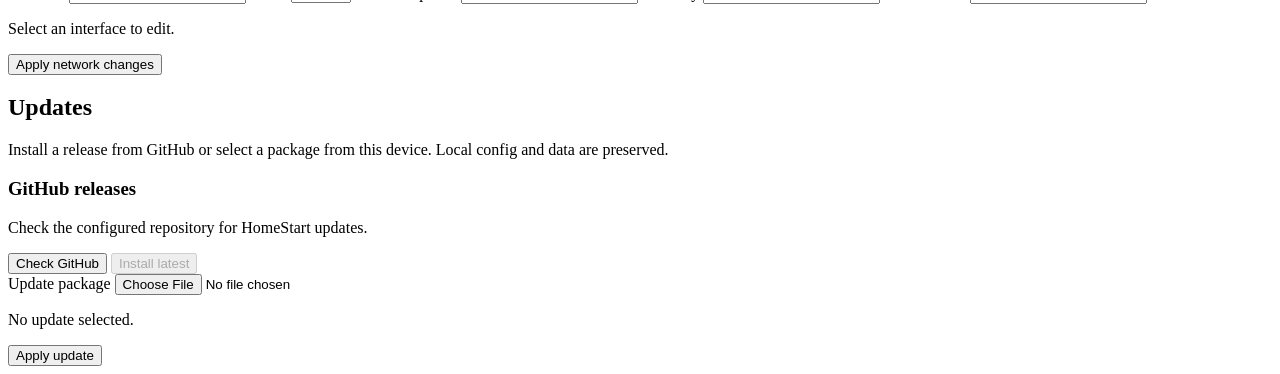
==== commit 65b5f2b6: "Add confirmed host power controls and streamline dashboard UI" ====
--- a/static/index.html
+++ b/static/index.html
@@ -531,6 +531,18 @@
 
           <div class="settings-workspace">
             <div class="settings-content">
+          <section class="settings-panel" id="settings-power">
+            <div class="section-head">
+              <div><h2>Host power</h2><p>Restart or shut down the entire Linux computer.</p></div>
+            </div>
+            <p id="power-host" class="power-host">Checking host…</p>
+            <div class="power-actions">
+              <button type="button" data-host-power="reboot" disabled>Restart computer</button>
+              <button type="button" data-host-power="poweroff" class="danger" disabled>Shut down computer</button>
+            </div>
+            <p id="power-availability" class="form-note" role="status">Checking power controls…</p>
+          </section>
+
           <section class="settings-panel" id="settings-general">
             <div class="section-head"><div><h2>Appearance and alerts</h2><p>Customize HomeStart without editing config.json.</p></div></div>
             <form id="general-settings-form" class="settings-grid-form">
@@ -725,13 +737,18 @@
         <div class="badges"></div>
         <p class="description"></p>
         <div class="meta"></div>
-        <div class="actions">
+        <div class="app-primary-actions">
           <a class="open" target="_blank" rel="noreferrer">Open</a>
+          <details class="app-controls">
+            <summary>Manage <span aria-hidden="true">⋯</span></summary>
+            <div class="actions">
           <button class="stop" type="button">Stop</button>
           <button class="restart" type="button">Restart</button>
           <button class="update" type="button">Update</button>
           <button class="logs" type="button">Logs</button>
           <button class="uninstall" type="button">Uninstall</button>
+            </div>
+          </details>
         </div>
       </article>
     </template>
@@ -758,10 +775,26 @@
       <pre id="logs-content">Loading…</pre>
     </dialog>
 
+    <dialog id="power-dialog" class="store-dialog power-dialog" aria-labelledby="power-title" aria-describedby="power-description">
+      <form id="power-form">
+        <h2 id="power-title">Host power</h2>
+        <p id="power-description"></p>
+        <label class="power-confirmation"><input id="power-confirmation" type="checkbox" required />
+          <span>I understand that all apps, transfers and shared folders on this computer will be interrupted.</span>
+        </label>
+        <p id="power-progress" class="form-note" role="status" aria-live="polite"></p>
+        <div class="dialog-actions">
+          <button id="power-cancel" type="button" class="secondary">Cancel</button>
+          <button id="power-submit" type="submit" class="danger" disabled>Confirm</button>
+        </div>
+      </form>
+    </dialog>
+
     <div id="toast-region" class="toast-region" aria-live="polite"></div>
 
     <script src="/auth-client.js"></script>
     <script src="/security.js"></script>
+    <script src="/power.js"></script>
     <script src="/app.js"></script>
     <script src="/pwa.js"></script>
   </body>
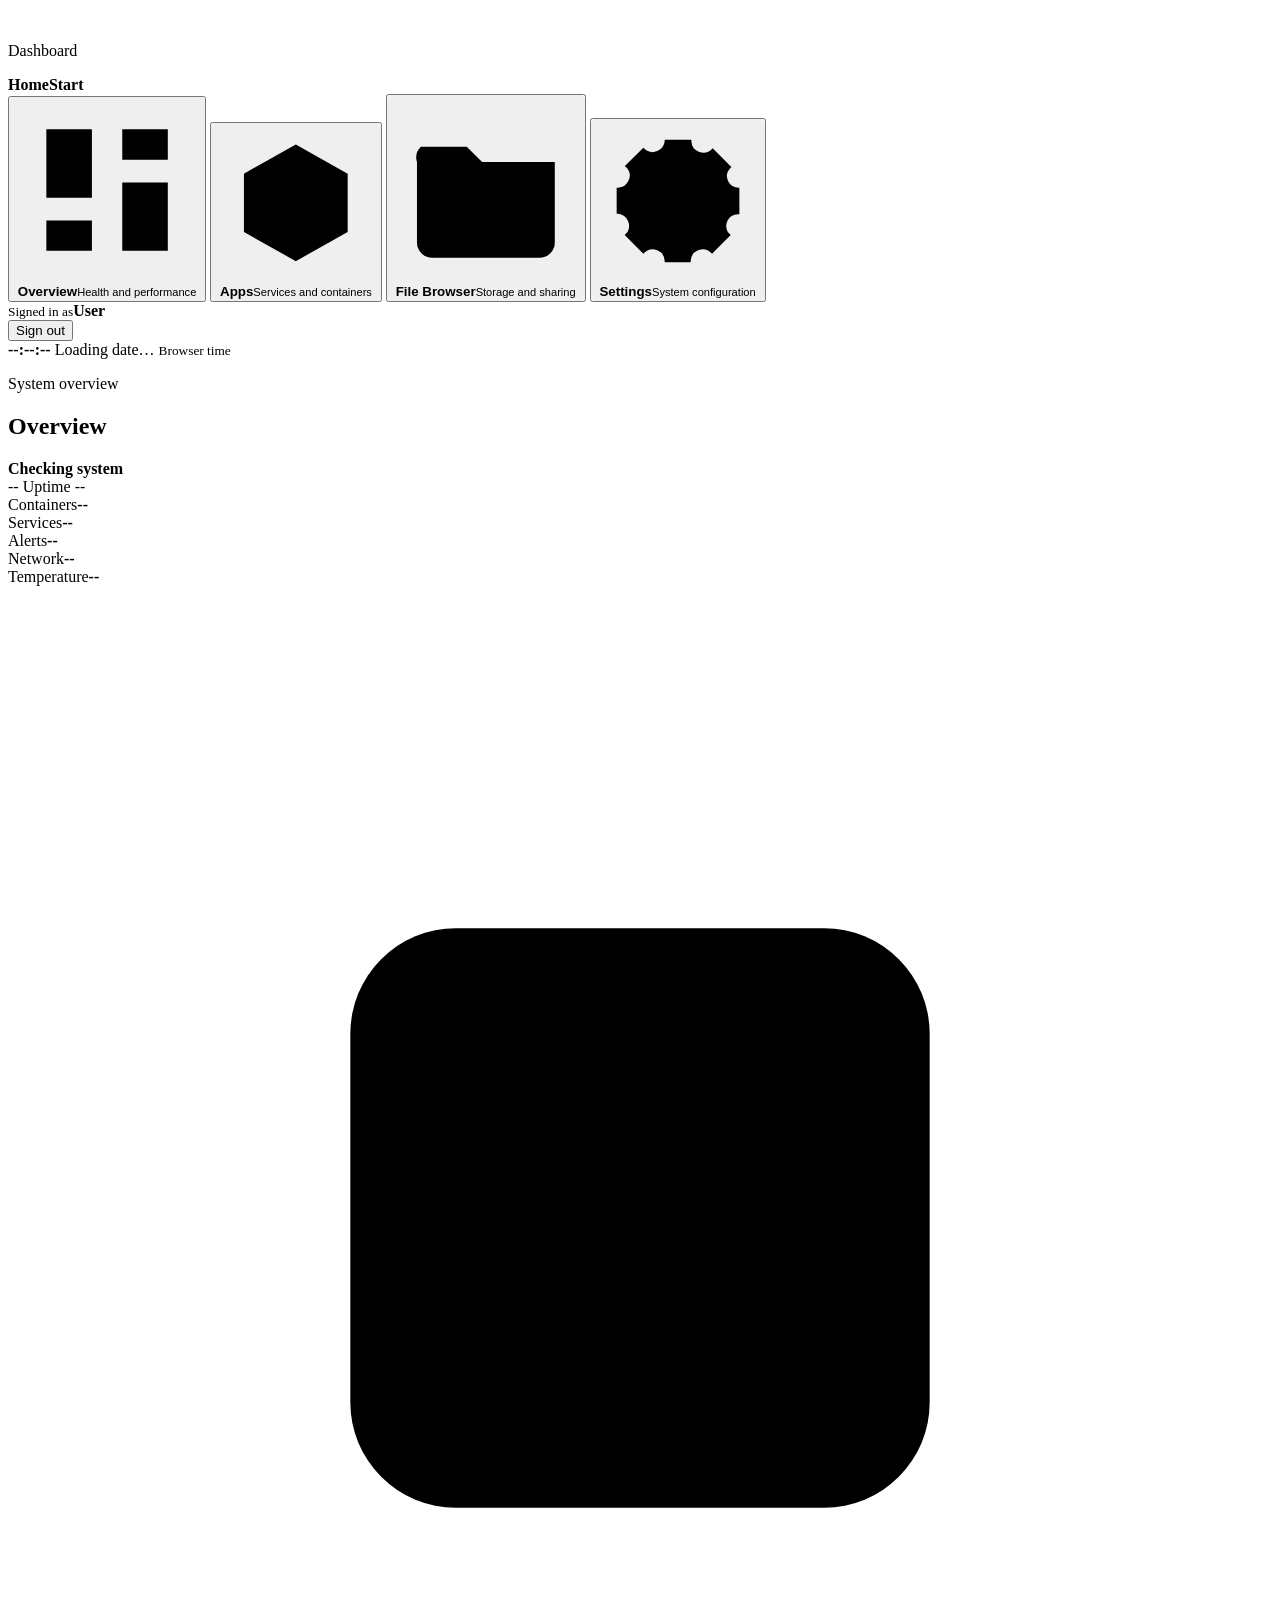
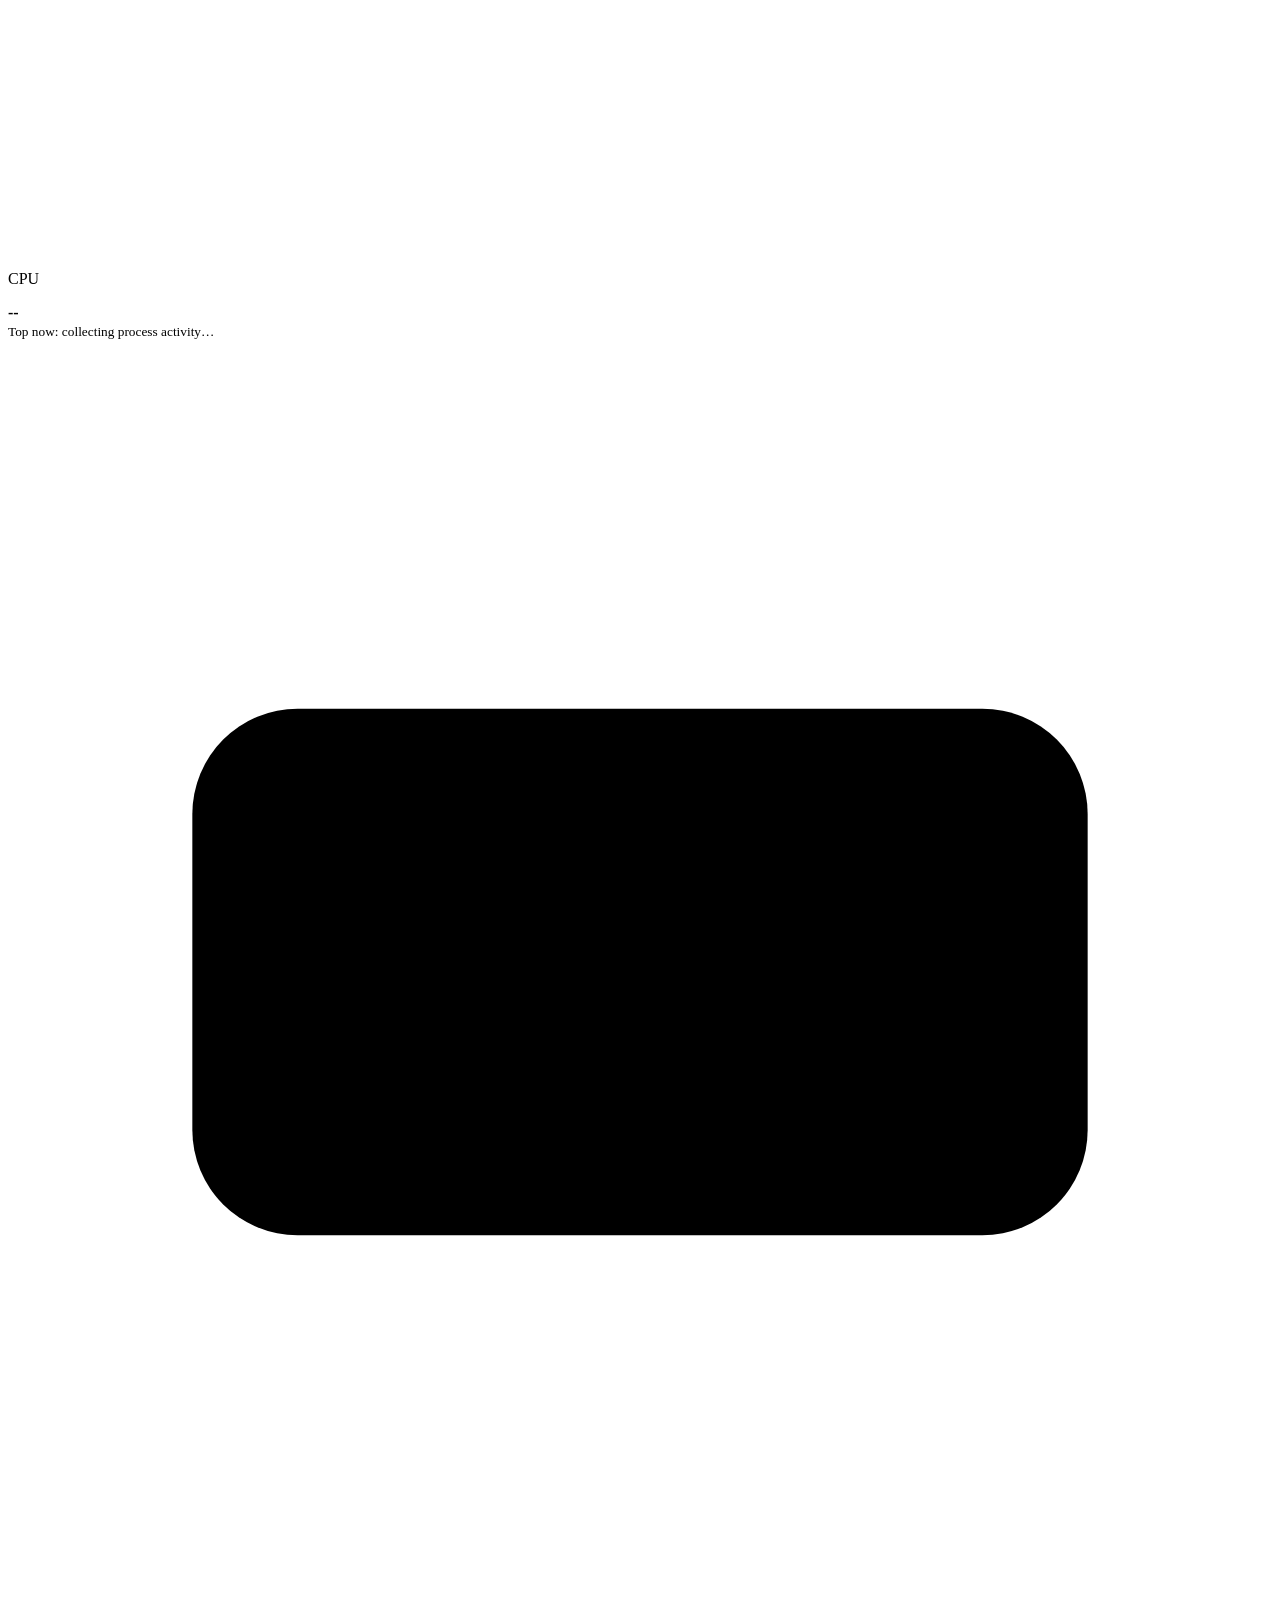
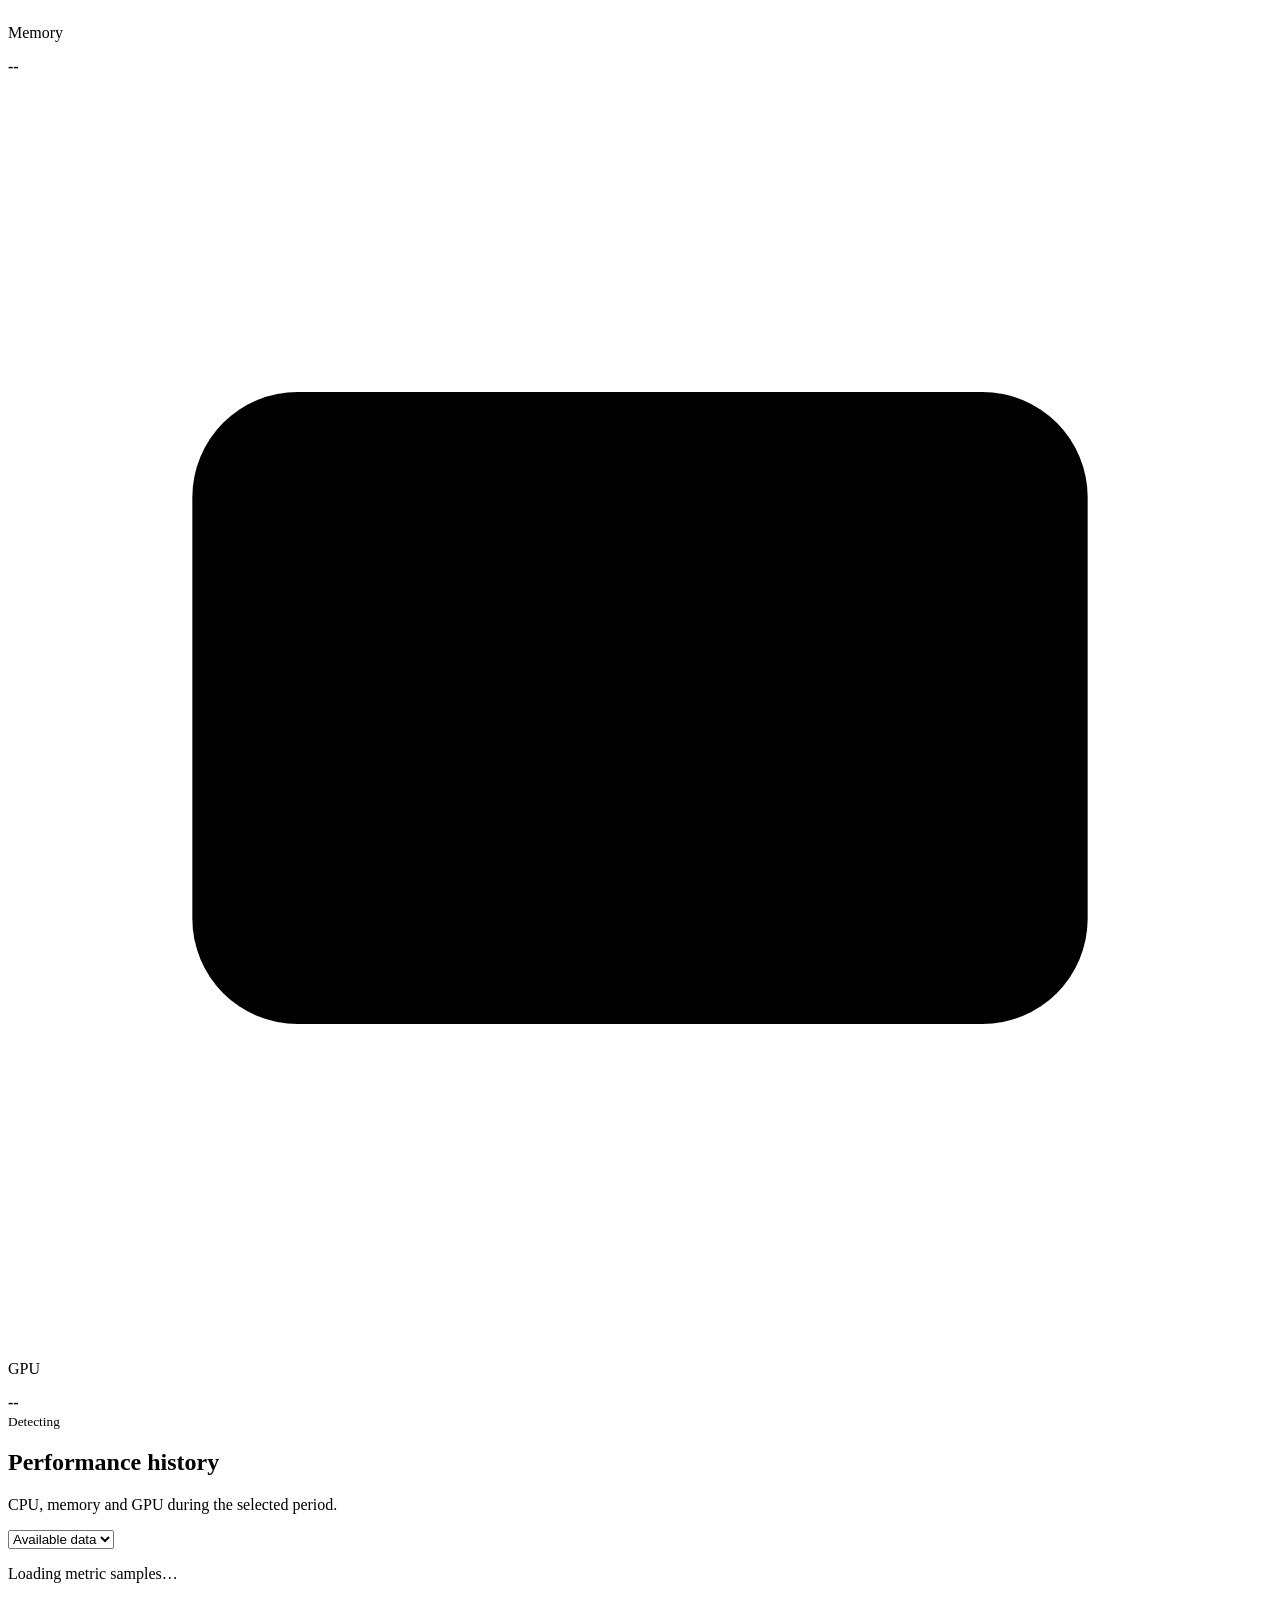
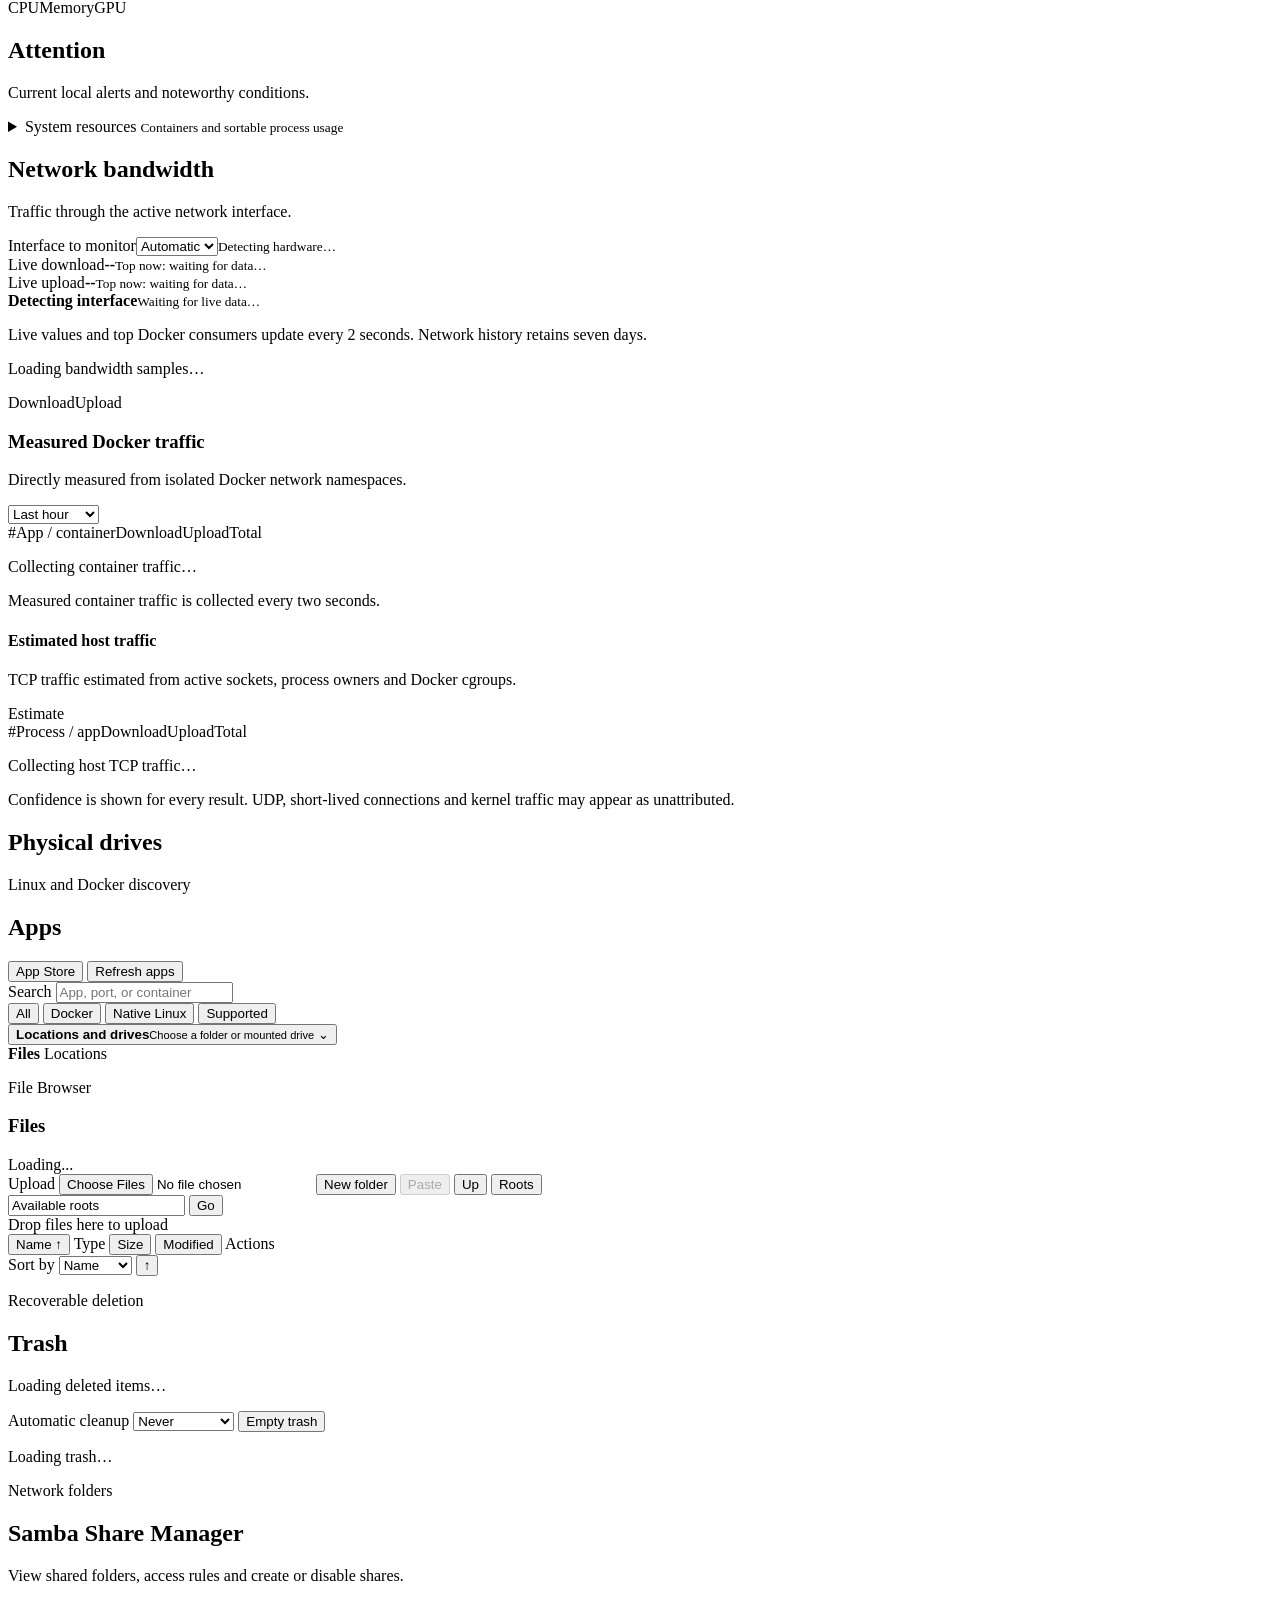
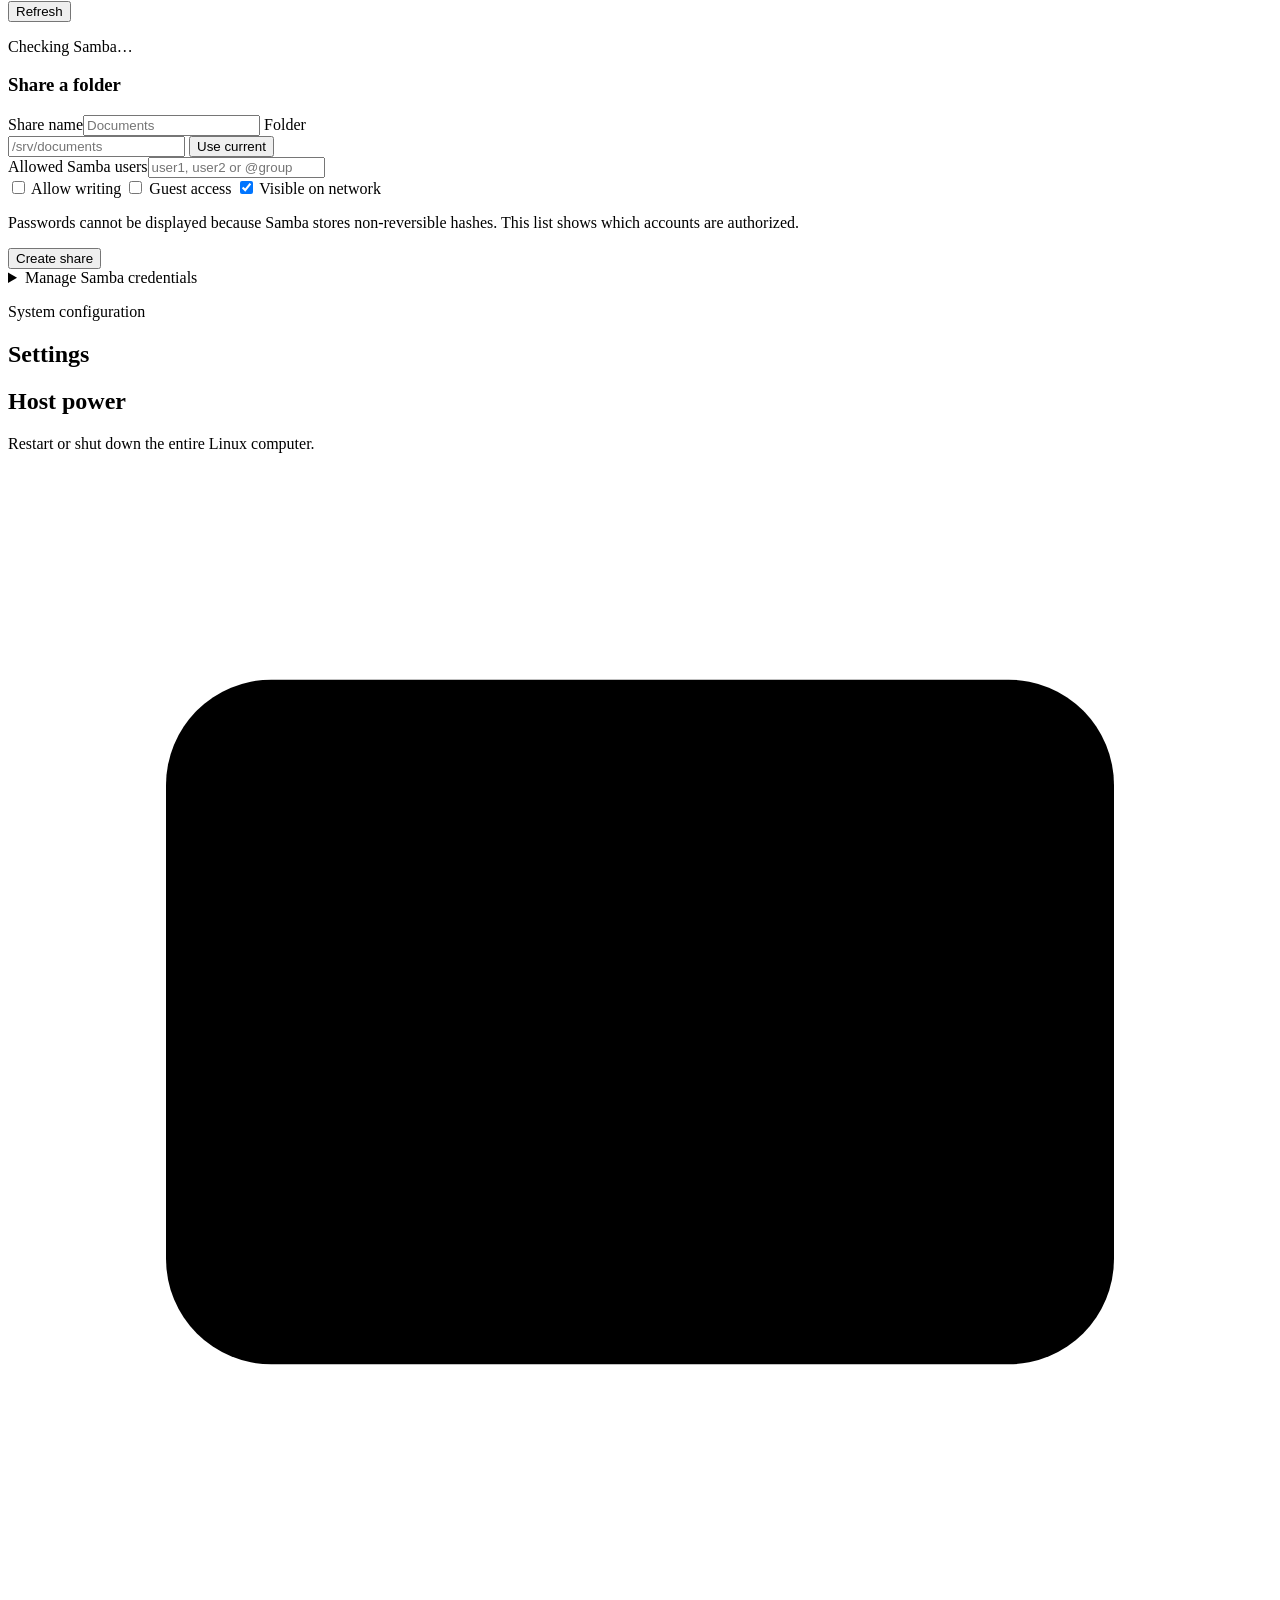
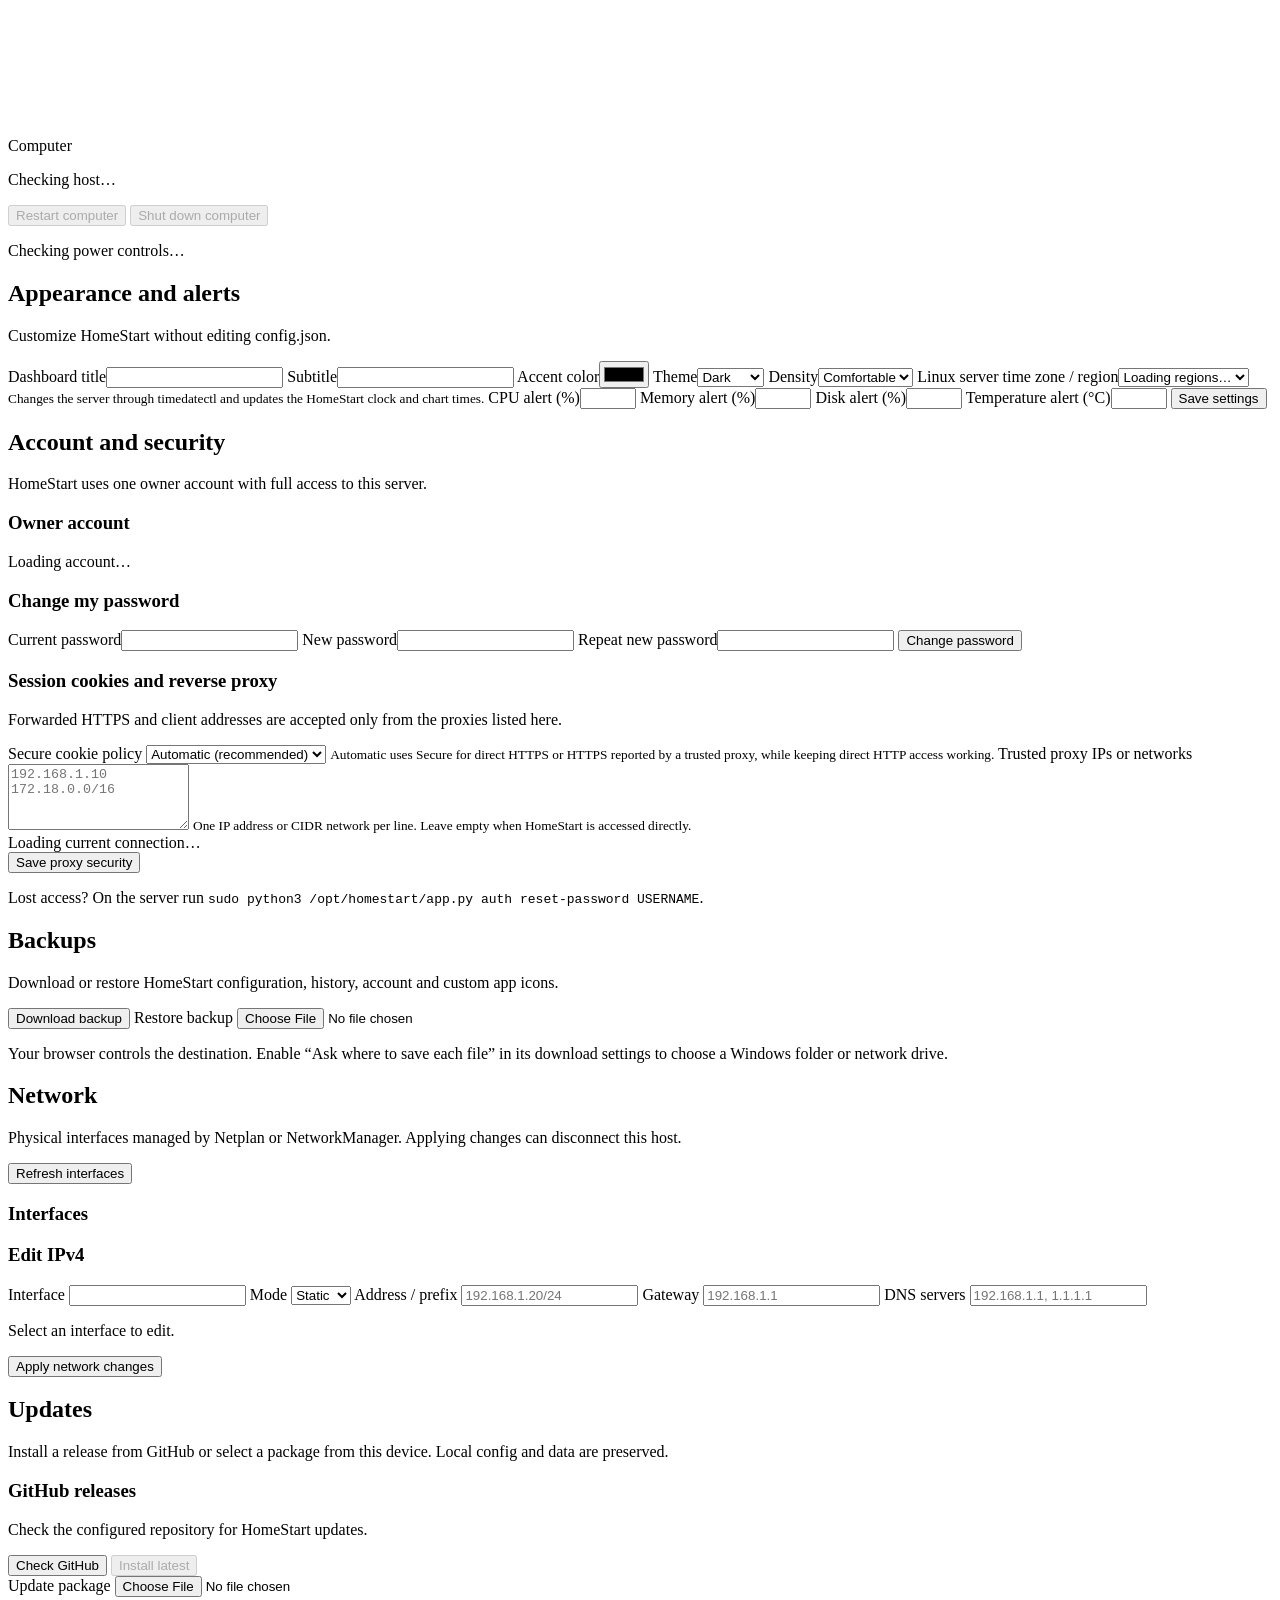
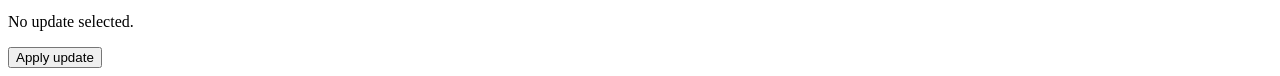
==== commit 2636f749: "Refresh dashboard surfaces and align computer power controls" ====
--- a/static/index.html
+++ b/static/index.html
@@ -535,10 +535,15 @@
             <div class="section-head">
               <div><h2>Host power</h2><p>Restart or shut down the entire Linux computer.</p></div>
             </div>
-            <p id="power-host" class="power-host">Checking host…</p>
-            <div class="power-actions">
-              <button type="button" data-host-power="reboot" disabled>Restart computer</button>
-              <button type="button" data-host-power="poweroff" class="danger" disabled>Shut down computer</button>
+            <div class="power-layout">
+              <div class="power-computer">
+                <span class="power-computer-icon" aria-hidden="true"><svg viewBox="0 0 24 24"><rect x="3" y="4" width="18" height="13" rx="2"/><path d="M8 21h8M12 17v4"/></svg></span>
+                <div class="power-computer-copy"><span>Computer</span><p id="power-host" class="power-host">Checking host…</p></div>
+              </div>
+              <div class="power-actions">
+                <button type="button" data-host-power="reboot" disabled>Restart computer</button>
+                <button type="button" data-host-power="poweroff" class="danger" disabled>Shut down computer</button>
+              </div>
             </div>
             <p id="power-availability" class="form-note" role="status">Checking power controls…</p>
           </section>
